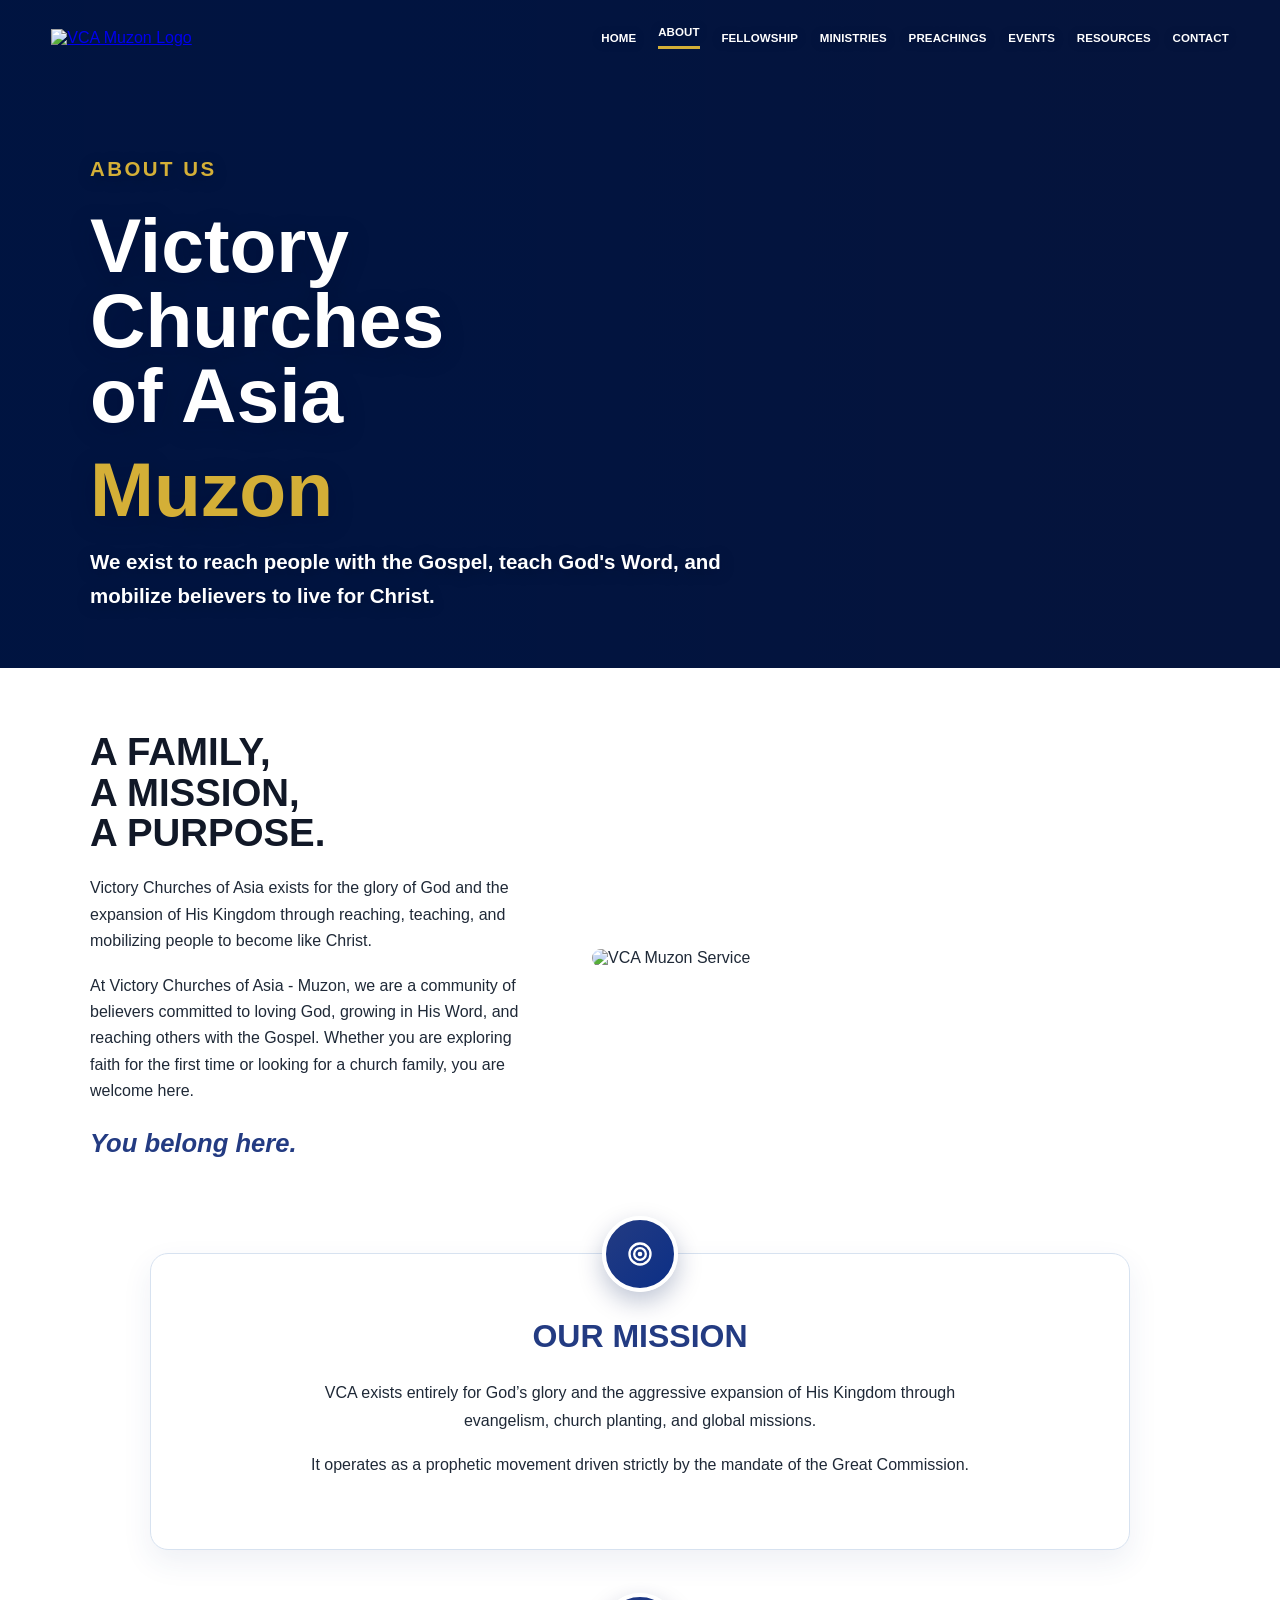
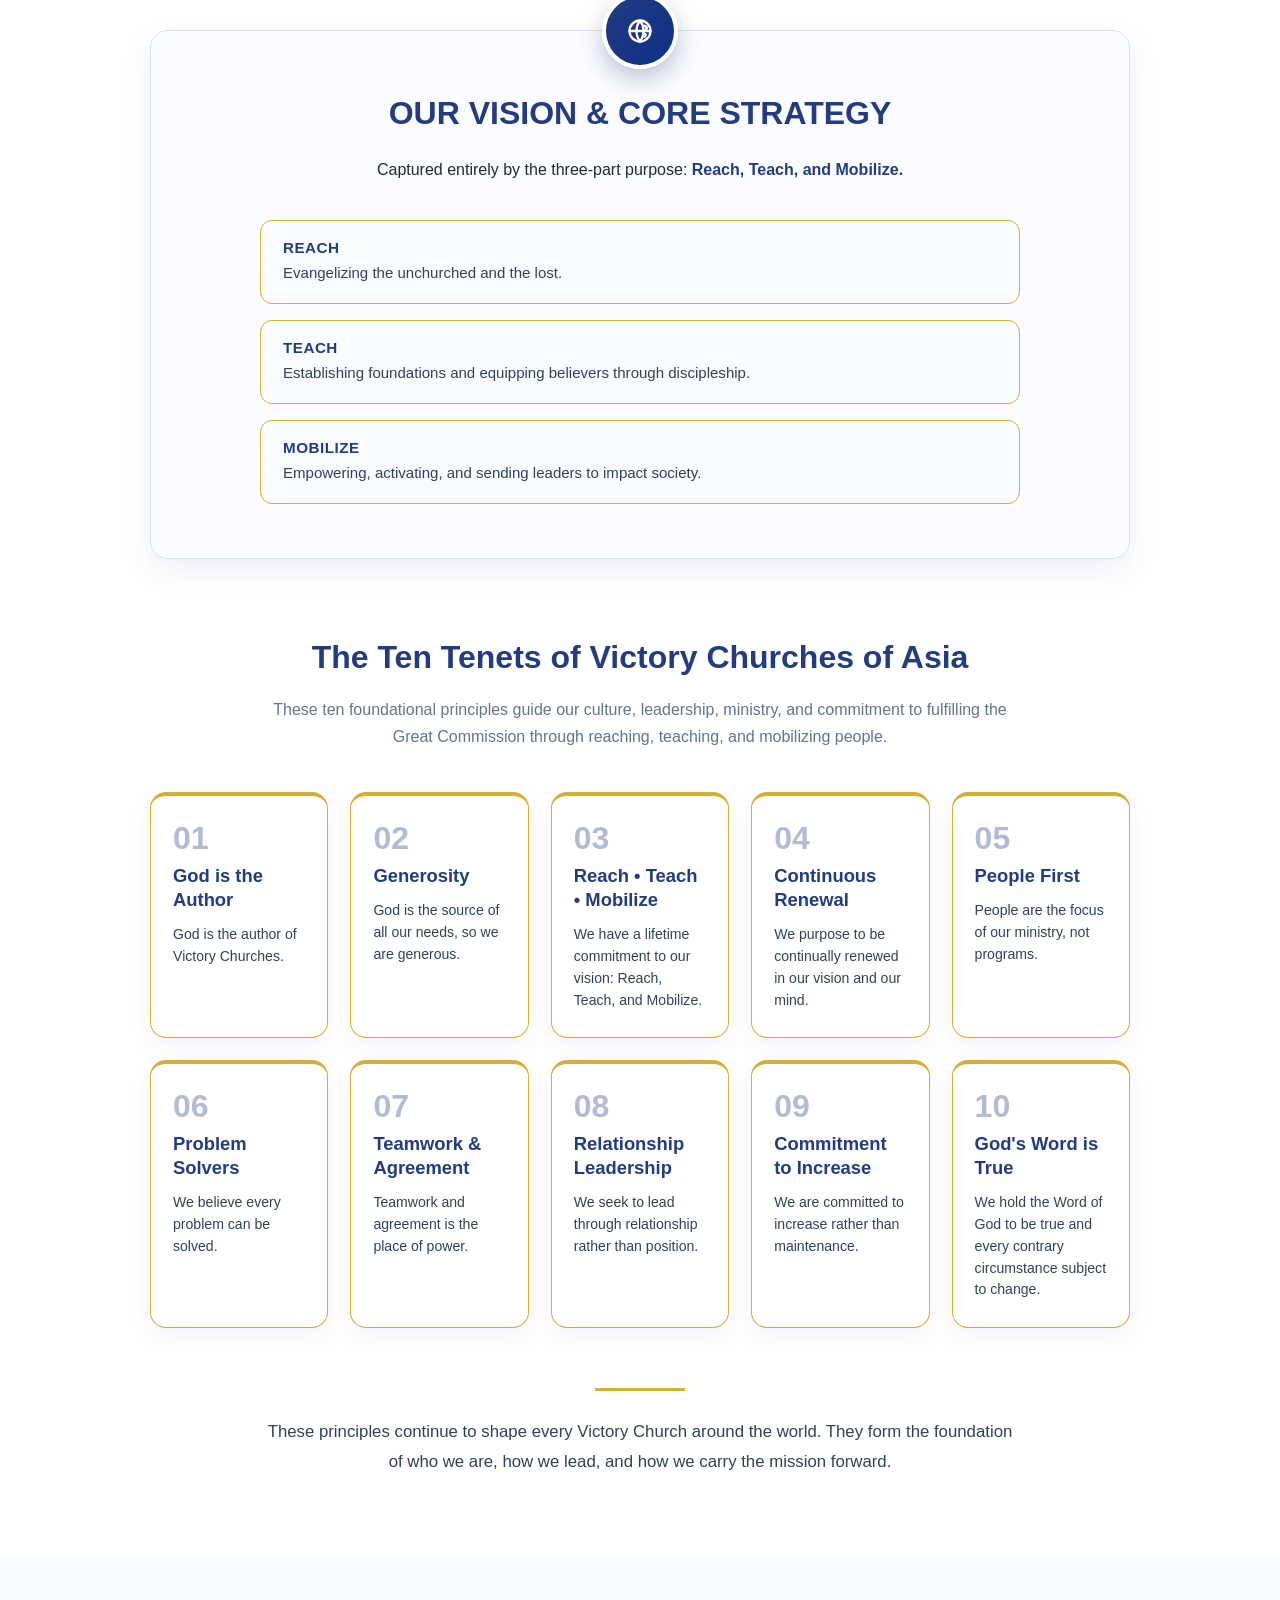
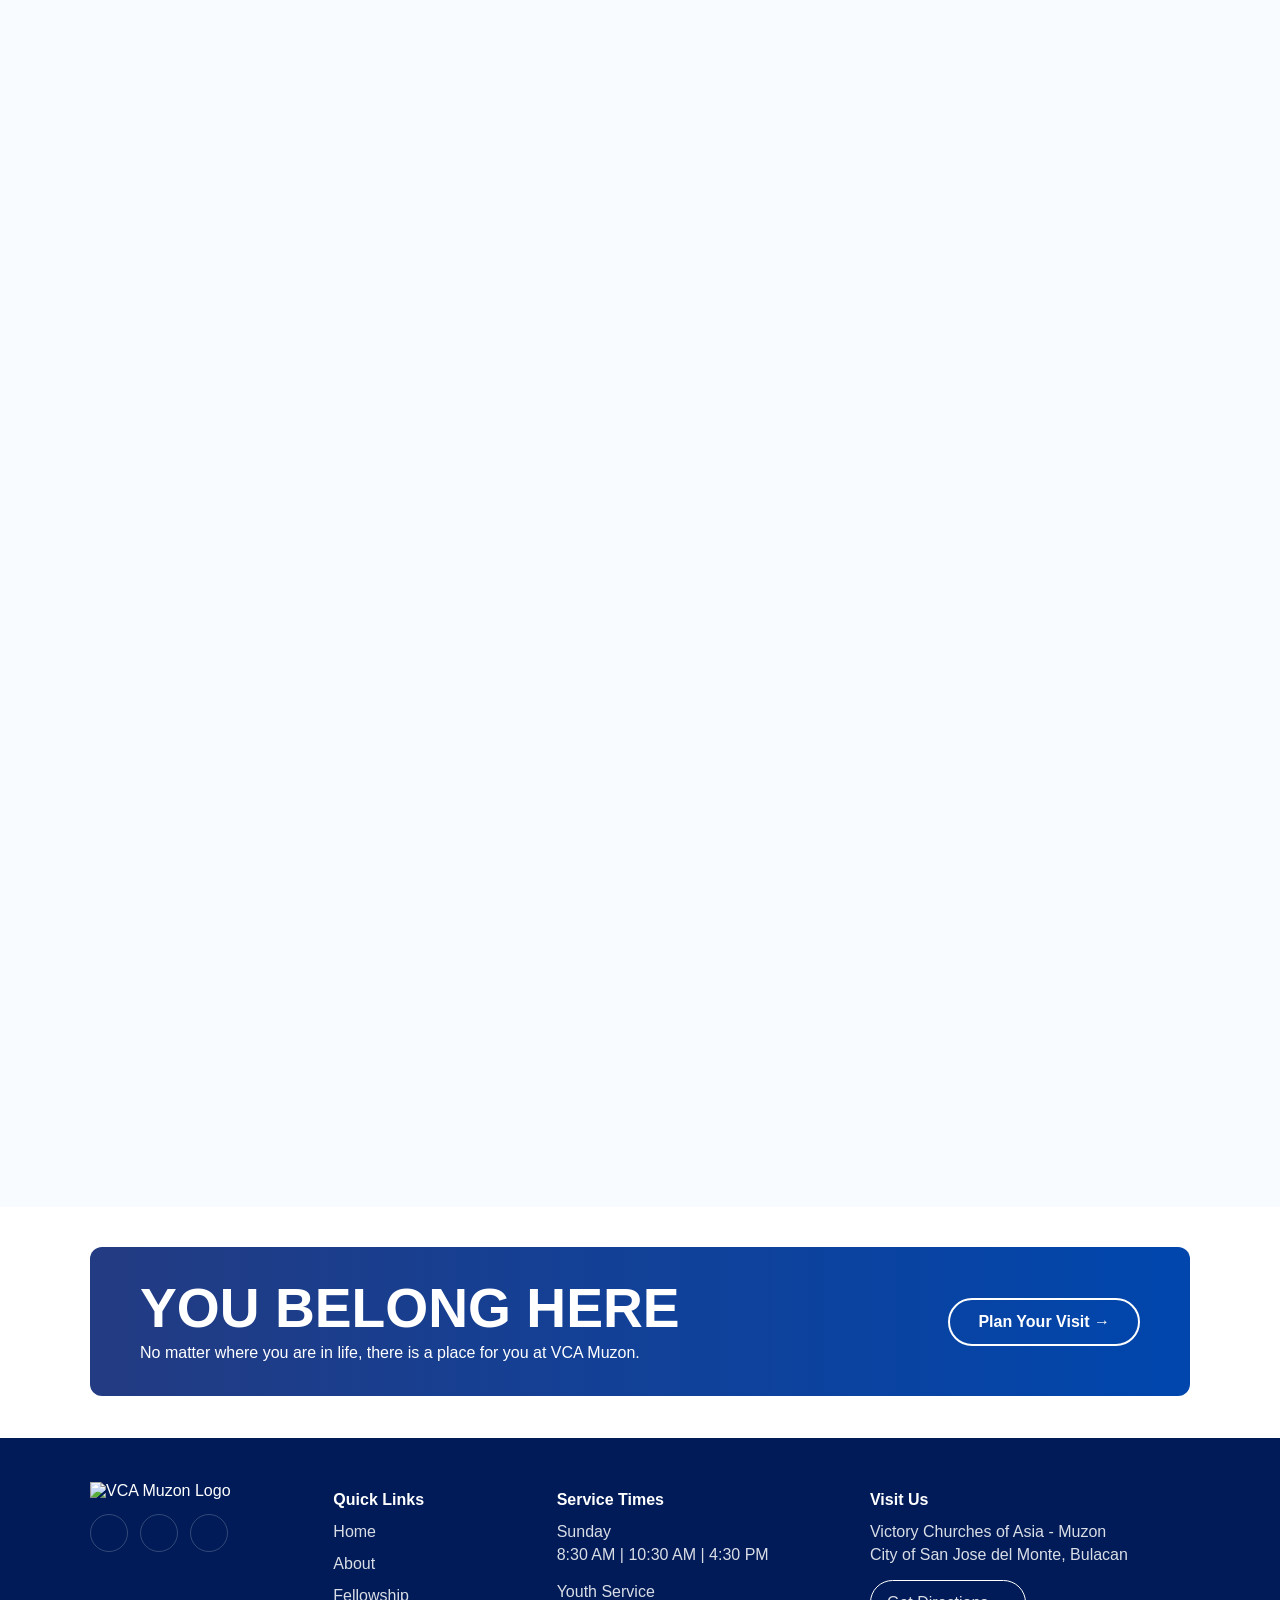
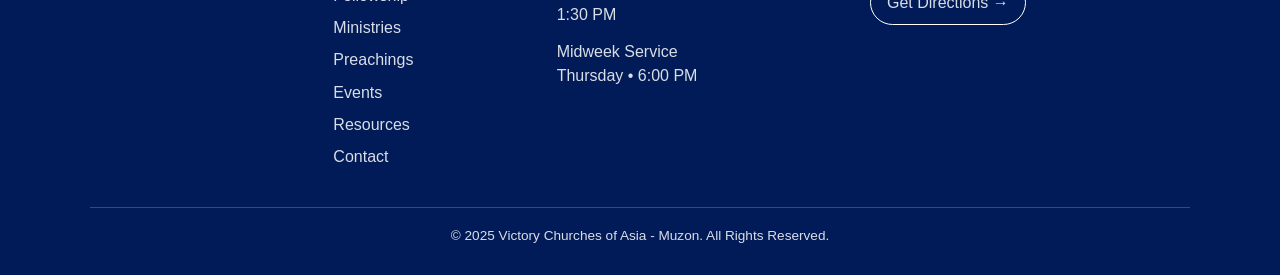
==== about.html @ ae66182e "seo: promote Phase 2 updates to live preview" ====
<!DOCTYPE html>
<html lang="en">
<head>
  <meta charset="UTF-8" />
  <meta
      http-equiv="Content-Security-Policy"
      content="
          default-src 'self';
          script-src 'self';
          style-src 'self';
          img-src 'self';
          font-src 'none';
          media-src 'self';
          frame-src https://www.youtube.com https://www.google.com;
          connect-src 'none';
          object-src 'none';
          base-uri 'none';
          form-action 'none';
      "
  >
  <meta name="viewport" content="width=device-width, initial-scale=1.0" />
  <meta name="description" content="Learn about Victory Churches of Asia Muzon, our mission, vision, beliefs, history, and commitment to reaching, teaching, and mobilizing people for God's glory." />
  <title>About | VCA Muzon</title>
  <link rel="canonical" href="https://vcamuzon.org/about.html">
  <meta property="og:type" content="website" />
  <meta property="og:site_name" content="VCA Muzon" />
  <meta property="og:title" content="About VCA Muzon | Victory Churches of Asia Muzon" />
  <meta property="og:description" content="Learn about Victory Churches of Asia Muzon, our mission, vision, beliefs, history, and commitment to reaching, teaching, and mobilizing people for God's glory." />
  <meta property="og:url" content="https://vcamuzon.org/about.html" />
  <meta property="og:image" content="https://vcamuzon.org/assets/shared/vca-muzon-social-share.webp" />
  <meta property="og:image:width" content="1200" />
  <meta property="og:image:height" content="630" />
  <meta property="og:image:alt" content="VCA Muzon" />
  <meta name="twitter:card" content="summary_large_image" />
  <meta name="twitter:title" content="About VCA Muzon | Victory Churches of Asia Muzon" />
  <meta name="twitter:description" content="Learn about Victory Churches of Asia Muzon, our mission, vision, beliefs, history, and commitment to reaching, teaching, and mobilizing people for God's glory." />
  <meta name="twitter:image" content="https://vcamuzon.org/assets/shared/vca-muzon-social-share.webp" />
  <meta name="twitter:image:alt" content="VCA Muzon" />
  <link rel="stylesheet" href="css/vca_style.css" />
</head>
<body>

    <header class="main-header page-header">
        <div class="header-inner">
            <a href="index.html" class="site-logo">
                <img src="assets/index/VCA_LOGO.png" alt="VCA Muzon Logo">
            </a>

            <nav class="main-nav">
                <a href="index.html">Home</a>
                <a href="about.html" class="active">About</a>
                <a href="fellowship.html">Fellowship</a>
                <a href="ministries.html">Ministries</a>
                <a href="preachings.html">Preachings</a>
                <a href="events.html">Events</a>                
                <a href="resources.html">Resources</a>
                <a href="contact.html">Contact</a>
            </nav>
        </div>
    </header>

    <main>

        <!-- ABOUT HERO -->
        <section class="about-hero">
            <video
                class="about-hero-video"
                autoplay
                muted
                loop
                playsinline
                preload="metadata"
                poster="assets/index/VCA_CHURCH.webp"
                aria-hidden="true">
                <source src="assets/about/church_drone_shot.mp4" type="video/mp4">
            </video>

            <div class="about-hero-overlay" aria-hidden="true"></div>

            <div class="about-hero-content animate-up">
                <p class="about-hero-label">About Us</p>

                <h1>Victory Churches of Asia
                    <span class="about-hero-location">Muzon</span>
                </h1>

                <p>
                    We exist to reach people with the Gospel, teach God's Word,
                    and mobilize believers to live for Christ.
                </p>
            </div>
        </section>

       <!--ABOUT-->
        <section class="about-preview animate-up animate-delay-3">
            <div class="about-text">
               
                <h2>A FAMILY, <br>A MISSION,<br>A PURPOSE.</h2>

                <p>
                    Victory Churches of Asia exists for the glory of God and the expansion of His Kingdom through reaching, teaching, and mobilizing people to
                    become like Christ.
                </p>

                <p>
                    At Victory Churches of Asia - Muzon, we are a community
                    of believers committed to loving God, growing in His Word,
                    and reaching others with the Gospel. Whether you are
                    exploring faith for the first time or looking for a church
                    family, you are welcome here.
                </p>

                <p class="script-text">You belong here.</p>

                                
            </div>

            <div class="about-image">
                <img src="assets/home/home_image_01.webp" alt="VCA Muzon Service" loading="lazy">
            </div>
        </section>
 
         <!-- MISSION & VISION -->
          <section class="mvv-section animate-up animate-delay-3">
            <div class="mvv-card">
                <div class="mvv-icon">
                    <svg
                        aria-hidden="true"
                        width="28"
                        height="28"
                        viewBox="0 0 24 24"
                        fill="none"
                        stroke="currentColor"
                        stroke-width="2"
                        stroke-linecap="round"
                        stroke-linejoin="round">
                        <circle cx="12" cy="12" r="9"></circle>
                        <circle cx="12" cy="12" r="5"></circle>
                        <circle cx="12" cy="12" r="1"></circle>
                    </svg>
                </div>
                <h3>Our Mission</h3>
                <p>
                    VCA exists entirely for God’s glory and the aggressive expansion of His Kingdom through evangelism, church planting, and global missions. 
                </p>
                <p>
                    It operates as a prophetic movement driven strictly by the mandate of the Great Commission.
                </p>
            </div>
          

            <div class="mvv-card">
                <div class="mvv-icon">
                    <svg
                        aria-hidden="true"
                        width="28"
                        height="28"
                        viewBox="0 0 24 24"
                        fill="none"
                        stroke="currentColor"
                        stroke-width="2"
                        stroke-linecap="round"
                        stroke-linejoin="round">
                        <circle cx="12" cy="12" r="9"></circle>
                        <path d="M3 12h18"></path>
                        <path d="M12 3a15 15 0 0 1 0 18"></path>
                        <path d="M12 3a15 15 0 0 0 0 18"></path>
                        <path d="M16 7.5l2 1.5-1 2 2 1"></path>
                        <path d="M15 14l2 1-1 2"></path>
                    </svg>
                </div>
                <h3>Our Vision & Core Strategy</h3>

                <p class="mvv-lead">
                    Captured entirely by the three-part purpose:
                    <strong>Reach, Teach, and Mobilize.</strong>
                </p>

                <div class="strategy-list">
                    <div class="strategy-item">
                        <strong>Reach</strong>
                        <span>Evangelizing the unchurched and the lost.</span>
                    </div>

                    <div class="strategy-item">
                        <strong>Teach</strong>
                        <span>Establishing foundations and equipping believers through discipleship.</span>
                    </div>

                    <div class="strategy-item">
                        <strong>Mobilize</strong>
                        <span>Empowering, activating, and sending leaders to impact society.</span>
                    </div>
                </div>
            </div>

          </section>

        <!-- TEN TENETS -->

        <section class="beliefs-section">

            <h2 class="center-heading">
                The Ten Tenets of Victory Churches of Asia
            </h2>

            <p class="tenets-intro">
                These ten foundational principles guide our culture,
                leadership, ministry, and commitment to fulfilling the
                Great Commission through reaching, teaching, and mobilizing people.
            </p>

            <div class="beliefs-grid">

                <div class="belief-card">
                    <h3>God is the Author</h3>
                    <p>
                        God is the author of Victory Churches.
                    </p>
                </div>

                <div class="belief-card">
                    <h3>Generosity</h3>
                    <p>
                        God is the source of all our needs, so we are generous.
                    </p>
                </div>

                <div class="belief-card">
                    <h3>Reach • Teach • Mobilize</h3>
                    <p>
                        We have a lifetime commitment to our vision:
                        Reach, Teach, and Mobilize.
                    </p>
                </div>

                <div class="belief-card">
                    <h3>Continuous Renewal</h3>
                    <p>
                        We purpose to be continually renewed in our vision and our mind.
                    </p>
                </div>

                <div class="belief-card">
                    <h3>People First</h3>
                    <p>
                        People are the focus of our ministry, not programs.
                    </p>
                </div>

                <div class="belief-card">
                    <h3>Problem Solvers</h3>
                    <p>
                        We believe every problem can be solved.
                    </p>
                </div>

                <div class="belief-card">
                    <h3>Teamwork & Agreement</h3>
                    <p>
                        Teamwork and agreement is the place of power.
                    </p>
                </div>

                <div class="belief-card">
                    <h3>Relationship Leadership</h3>
                    <p>
                        We seek to lead through relationship rather than position.
                    </p>
                </div>

                <div class="belief-card">
                    <h3>Commitment to Increase</h3>
                    <p>
                        We are committed to increase rather than maintenance.
                    </p>
                </div>

                <div class="belief-card">
                    <h3>God's Word is True</h3>
                    <p>
                        We hold the Word of God to be true and every contrary circumstance subject to change.
                    </p>
                </div>

            </div>

            <div class="beliefs-transition">
                These principles continue to shape every Victory Church around the world.
                They form the foundation of who we are, how we lead, and how we carry the mission forward.
            </div>


        </section>

        <!-- STORY -->
         <section class="story-narrative-section">

            <div class="story-intro reveal-on-scroll">
                <h2>Every Church Has a Story</h2>

                <p>
                Every church begins with a calling. Before buildings are raised,
                before congregations gather, God is already writing a story of
                faith, purpose, and transformed lives.
                </p>
            </div>
            <div class="story-chapter reveal-on-scroll">
                <div class="story-image">
                    <img src="assets/about/vci_story.webp" alt="Victory Churches International story">
                </div>

                <div class="story-text">
                    <p class="story-kicker">The Global Core</p>
                    <h3>Victory Churches International</h3>

                    <p>
                        The movement began on Mother's Day, May 13, 1979, in Lethbridge,
                        Alberta, Canada. Drs. George and Hazel Hill opened the first service
                        with just 25 people in attendance, including babies and children.
                    </p>
                    <p>
                        From that raw, grass-roots beginning, it quickly grew into one of
                        the fastest-growing church-planting movements in North America.
                    </p>

                    <p>
                        Today, that movement has expanded into a global family across
                        40 nations, with thousands of churches, Bible colleges, and orphanages.
                    </p>
                </div>
            </div>

            <!-- SCRIPTURE DIVIDER -->
            <div class="story-scripture reveal-on-scroll">
                <p>
                    “Go therefore and make disciples of all nations...”
                </p>
                <span>Matthew 28:19</span>
            </div>

            <!-- REGIONAL STORY -->
            <div class="story-chapter story-chapter-reverse reveal-on-scroll">
                <div class="story-image">
                    <img src="assets/about/vca_ph_story.webp" alt="Victory Churches of Asia Philippines story">                    
                </div>

                <div class="story-text">
                    <p class="story-kicker">The Regional Core</p>
                    <h3>Victory Churches of Asia Philippines</h3>

                    <p>
                        In September 2003, after spending 25 years aggressively pioneering
                        and planting churches across the Philippines, Pastors Rich and Ning Conte
                        officially partnered under the apostolic covering of VCI to establish
                        Victory Churches of Asia.
                    </p>

                    <p>
                        Later that same year, the breakthrough Fairview chapter was launched,
                        setting off a rapid, grass-roots chain reaction.
                    </p>

                    <p>
                        Over the last two decades, this purpose-driven movement has multiplied
                        into more than 30 regional church-planting locations across the Philippines,
                        including key territories in Bulacan and San Jose del Monte.
                    </p>
                </div>
            </div>

            <!-- LOCAL STORY -->
            <div class="story-chapter local-story reveal-on-scroll">
                <div class="story-image">
                    <img src="assets/about/vca-muzon-story.webp" alt="VCA Muzon local story">
                </div>

                <div class="story-text">
                    <p class="story-kicker">The Local Chapter</p>
                    <h3>The Story of VCA Muzon</h3>

                    <p>
                        The story of VCA Muzon is fundamentally a story of quiet faithfulness,
                        steady growth, and learning to serve where there is a need.
                    </p>

                    <p>
                        Our Senior Pastor, Pastor Boaz, spent his formative years of ministry
                        learning the heart and DNA of our movement at VCA Fairview. Before stepping
                        into senior leadership, his path was defined by hands-on service alongside
                        the church family.
                    </p>

                    <p>
                        He served as a full-time worker, was active in campus and youth ministries,
                        contributed as a core member of the worship team, and faithfully supported
                        the church's daily operations.
                    </p>

                    <p>
                        On December 31, 2017, following years of preparation and mentoring at Fairview,
                        Pastor Boaz was officially assigned and installed as the Senior Pastor of
                        VCA Muzon.
                    </p>

                    <p>
                        On December 31, 2026, Pastor Boaz and the VCA Muzon family will celebrate
                        9 years of shared ministry, serving families, mentoring the next generation,
                        and expanding the reach of the Gospel across Bulacan.
                    </p>
                </div>
            </div>

            <!-- STORY ENDING -->
            <div class="story-ending reveal-on-scroll">
                <p class="section-label">Our Story Continues</p>
                <h2>Maybe Your Story Begins Here.</h2>
                <p>
                    God is still writing stories of hope, restoration, and new beginnings. 
                    Whether you are searching for purpose, community, or a deeper relationship with Christ, you are always welcome here. 
                    There is a place for you in this story.
                </p>
            </div>
         </section>


 

        <!-- CTA -->
        <section class="new-here about-cta">
            <div>
                <h2>YOU BELONG HERE</h2>
                <p>No matter where you are in life, there is a place for you at VCA Muzon.</p>
            </div>
                <a href="contact.html" class="outline-btn">Plan Your Visit →</a>
            
        </section>                  
    </main>

    <footer class="site-footer">
        <div class="footer-grid">
            <div>
                <img 
                    src="assets/index/VCA_LOGO.png"
                    alt="VCA Muzon Logo"
                    class="footer-logo"
                >

                <div class="footer-social">
                    <a href="https://www.facebook.com/share/1AFXgwuJR1/?mibextid=wwXIfr"
                        target="_blank"
                        rel="noopener noreferrer"
                        aria-label="Facebook">
                            <img src="assets/contact/fb_logo.png" alt="Facebook" loading="lazy">
                    </a>

                    <a href="https://www.instagram.com/vcamuzonsjdm"
                        target="_blank"
                        rel="noopener noreferrer"
                        aria-label="Instagram">
                            <img src="assets/contact/ig_logo.png" alt="Instagram" loading="lazy">
                    </a>

                    <a href="https://www.youtube.com/@vcamuzonsjdm"
                        target="_blank"
                        rel="noopener noreferrer"
                        aria-label="YouTube">
                            <img src="assets/contact/youtube_logo.png" alt="YouTube" loading="lazy">
                    </a>
                </div>
            </div>

            <div>
                <h4>Quick Links</h4>
                <a href="index.html">Home</a>
                <a href="about.html">About</a>
                <a href="fellowship.html">Fellowship</a>
                <a href="ministries.html">Ministries</a>
                <a href="preachings.html">Preachings</a>
                <a href="events.html">Events</a>                
                <a href="resources.html">Resources</a>
                <a href="contact.html">Contact</a>
            </div>

            <div>
                <h4>Service Times</h4>
                <p>Sunday<br>8:30 AM | 10:30 AM | 4:30 PM</p>
                <p>Youth Service<br>1:30 PM</p>
                <p>Midweek Service<br>Thursday • 6:00 PM</p>
            </div>

            <div>
                <h4>Visit Us</h4>
                <p>Victory Churches of Asia - Muzon<br>City of San Jose del Monte, Bulacan</p>
                <a href="https://maps.google.com/?q=VCA+Muzon" class="footer-btn">Get Directions →</a>
            </div>   
        </div>
            
        <p class="copyright">
        © 2025 Victory Churches of Asia - Muzon. All Rights Reserved.
        </p>        
    </footer>
    <script src="js/vca_js.js"></script>
</body>
</html>
---- css/vca_style.css ----
/* ================================
   VCA WEBSITE GLOBAL STYLES
================================ */

:root {
  --vca-blue: #233b82;
  --vca-navy: #001b57;
  --vca-navy-dark: #06143b;
  --vca-light-blue: #98c2ec;
  --white: #ffffff;
  --black: #000000;
  --text-dark: #1f2937;
  --text-body: #334155;
  --text-muted: #64748b;
  --surface-soft: #f8fbff;
  --gold: #d4af37;
}

* {
  margin: 0;
  padding: 0;
  box-sizing: border-box;
}

[hidden] {
  display: none !important;
}

html {
  scroll-behavior: smooth;
}

body {
  font-family: "Inter", "Segoe UI", Roboto, Arial, sans-serif;
  background: var(--white);
  color: var(--text-dark);
}


/* ================================
   HOME PAGE REDESIGN
================================ */

.main-header {
  position: absolute;
  top: 0;
  width: 100%;
  z-index: 10;
  padding: 26px 0;
}

.header-inner {
  width: min(1180px, 90%);
  margin: 0 auto;
  display: flex;
  align-items: center;
  justify-content: space-between;
}

.site-logo img {
  width: 250px;
}

.main-nav {
  display: flex;
  align-items: center;
  gap: clamp(18px, 2.2vw, 28px);
}

.main-nav a {
  color: var(--white);
  text-decoration: none;
  text-transform: uppercase;
  font-size: 0.82rem;
  font-weight: 800;
  letter-spacing: 0.01em;
  text-shadow: 0 1px 10px rgba(0, 20, 65, 0.35);
}

.main-nav .active {
  border-bottom: 3px solid var(--gold);
  padding-bottom: 8px;
}

.nav-btn {
  color: var(--white);
  text-decoration: none;
  text-transform: uppercase;
  font-size: 0.8rem;
  font-weight: 800;
  border: 2px solid var(--white);
  border-radius: 999px;
  padding: 12px 22px;
  white-space: nowrap;
}

/* HERO */

.home-header{
    padding-top:32px;
}

.home-header .header-inner{
    width:min(1180px,90%);
    justify-content:flex-end;
}

.home-hero {
  position: relative;
}

/* BUTTONS */

.primary-btn {
  display: inline-flex;
  align-items: center;
  gap: 14px;
  background: var(--vca-blue);
  color: var(--white);
  text-decoration: none;
  font-weight: 900;
  padding: 14px 26px;
  border-radius: 999px;
  text-transform: uppercase;
  font-size: .85rem;
}

.small-btn {
  padding: 12px 22px;
}

.outline-btn {
    flex-shrink: 0;

    color: var(--white);
    border: 2px solid var(--white);
    border-radius: 999px;
    padding: 13px 28px;
    text-decoration: none;
    font-weight: 900;

    display: inline-flex;
    align-items: center;
    justify-content: center;
}

/* =========================================================
   HOMEPAGE HERO — CONTINUOUS VIDEO BACKGROUND
   Replace the existing homepage hero image/video/content/
   scroll-indicator CSS and its conflicting responsive rules.
========================================================= */

/* HERO VIEWPORT */

.home-hero.landing-style-hero {
  position: relative;
  isolation: isolate;
  display: block;

  width: 100%;
  height: 100vh;
  height: 100svh;
  height: 100dvh;

  min-height: 100vh;
  min-height: 100svh;
  min-height: 100dvh;

  max-height: 100vh;
  max-height: 100svh;
  max-height: 100dvh;

  padding: 0;
  overflow: hidden;
  background: #001b57;
}


/* =========================================================
   FALLBACK / POSTER IMAGE
   Remains underneath the video presentation at all times.
========================================================= */

.home-hero.landing-style-hero .landing-hero-image {
  position: absolute;
  inset: 0;
  z-index: -4;

  display: block;
  width: 100%;
  height: 100%;

  object-fit: cover;
  object-position: center 60%;

  opacity: 1;
  background: #001b57;

  pointer-events: none;
}


/* =========================================================
   HERO VIDEO LAYERS
   All clips occupy the same area and crossfade by opacity.
========================================================= */

.home-hero.landing-style-hero .hero-video-container {
  position: absolute;
  inset: 0;
  z-index: -3;

  display: block;
  width: 100%;
  height: 100%;

  overflow: hidden;
  opacity: 1;
  background: transparent;

  pointer-events: none;
}

.home-hero.landing-style-hero .hero-video {
  position: absolute;
  inset: -1px;

  z-index: 1;

  display: block;
  width: calc(100% + 2px);
  height: calc(100% + 2px);

  border: 0;
  object-fit: cover;
  object-position: center center;

  opacity: 0;
  background: transparent;

  filter:
    brightness(0.74)
    saturate(0.82)
    hue-rotate(6deg);

  transform: translateZ(0);
  backface-visibility: hidden;
  will-change: opacity;

  transition: opacity 1.1s ease-in-out;
}

.home-hero.landing-style-hero .hero-video.active-video {
  z-index: 2;
  opacity: 1;
}


/* =========================================================
   VIDEO TINT
   Sits above the videos but beneath the main hero overlay.
========================================================= */

.home-hero.landing-style-hero .hero-video-container::after {
  content: "";
  position: absolute;
  inset: 0;
  z-index: 3;

  background: rgba(0, 27, 87, 0.22);
  pointer-events: none;
}


/* =========================================================
   MAIN READABILITY OVERLAY
========================================================= */

.home-hero.landing-style-hero .landing-overlay {
  position: absolute;
  inset: 0;
  z-index: -1;

  background:
    linear-gradient(
      to right,
      rgba(0, 20, 65, 0.94) 0%,
      rgba(0, 20, 65, 0.84) 30%,
      rgba(0, 20, 65, 0.58) 60%,
      rgba(0, 20, 65, 0.38) 100%
    );

  pointer-events: none;
}


/* =========================================================
   HERO CONTENT
   Height is constrained to the hero viewport.
========================================================= */

.home-hero.landing-style-hero .landing-content {
  position: relative;
  z-index: 2;

  display: flex;
  flex-direction: column;
  align-items: flex-start;
  justify-content: flex-start;
  gap: clamp(36px, 5vh, 54px);

  box-sizing: border-box;

  width: min(620px, 76vw);
  height: 100%;
  min-height: 0;
  max-height: 100%;

  margin-left: 12%;

  padding-top: clamp(108px, 14vh, 150px);
  padding-bottom: clamp(118px, 16vh, 150px);
}

.home-hero.landing-style-hero .landing-logo {
  display: block;

  width: clamp(330px, 31vw, 520px);
  height: auto;

  margin-bottom: 0;
}

.home-hero.landing-style-hero .landing-title {
  width: clamp(560px, 38vw, 660px);
  margin-bottom: 0;
}

.home-hero.landing-style-hero .landing-title-image {
  display: block;

  width: 100%;
  height: auto;

  margin-top: 0;

  transform: none;
}

@media (min-width: 1181px) {
  .home-hero.landing-style-hero .landing-title {
    margin-top: clamp(130px, 16vh, 150px);
  }

  .home-hero.landing-style-hero .landing-title-image {
    transform: translateY(50px);
  }
}

.home-hero.landing-style-hero .landing-content .primary-btn {
  position: relative;

  display: inline-flex;
  align-items: center;
  justify-content: center;
  gap: 14px;

  width: fit-content;
  min-width: 218px;
  min-height: 58px;

  margin-top: 0;
  padding: 16px 22px 16px 28px;

  border: 1px solid rgba(255, 255, 255, 0.68);
  border-radius: 10px;

  background:
    linear-gradient(
      135deg,
      #3159c8 0%,
      var(--vca-blue) 58%,
      #16317f 100%
    );

  color: var(--white);

  font-size: 0.9rem;
  font-weight: 900;
  letter-spacing: 0.075em;
  text-decoration: none;
  text-transform: uppercase;

  box-shadow:
    0 14px 30px rgba(0, 10, 45, 0.34),
    inset 0 1px 0 rgba(255, 255, 255, 0.2);

  overflow: hidden;

  animation: heroButtonPulse 4s ease-in-out infinite;

  transition:
    transform 0.3s ease,
    background 0.3s ease,
    border-color 0.3s ease,
    box-shadow 0.3s ease;
}

.home-hero.landing-style-hero .landing-content .primary-btn:hover,
.home-hero.landing-style-hero .landing-content .primary-btn:focus-visible {
  transform: translateY(-3px);

  border-color: rgba(212, 175, 55, 0.95);

  background:
    linear-gradient(
      135deg,
      #3f68d8 0%,
      #294eaf 58%,
      #1b398d 100%
    );

  box-shadow:
    0 18px 38px rgba(0, 10, 45, 0.42),
    0 0 0 4px rgba(212, 175, 55, 0.12),
    inset 0 1px 0 rgba(255, 255, 255, 0.24);
}

.home-hero.landing-style-hero .landing-content .primary-btn:active {
  transform: translateY(-1px) scale(0.99);
}

.home-hero.landing-style-hero .landing-content .primary-btn span {
  position: relative;
  z-index: 1;

  display: grid;
  place-items: center;

  width: 28px;
  height: 28px;

  border: 1px solid rgba(255, 255, 255, 0.4);
  border-radius: 50%;

  background: rgba(255, 255, 255, 0.12);

  font-size: 1rem;
  line-height: 1;

  transition:
    color 0.3s ease,
    background 0.3s ease,
    transform 0.3s ease;
}

.home-hero.landing-style-hero .landing-content .primary-btn:hover span,
.home-hero.landing-style-hero .landing-content .primary-btn:focus-visible span {
  color: #10245f;
  background: var(--gold);
  transform: translateX(3px);
}

.home-hero.landing-style-hero .landing-content .primary-btn::after {
  content: "";
  position: absolute;
  top: 0;
  left: -120%;

  width: 80%;
  height: 100%;

  pointer-events: none;

  background:
    linear-gradient(
      120deg,
      transparent,
      rgba(255, 255, 255, 0.35),
      transparent
    );

  animation: buttonShine 3.5s ease-in-out infinite;
}


/* =========================================================
   SCROLL TO EXPLORE
========================================================= */

.home-hero.landing-style-hero .hero-scroll-indicator {
  position: absolute;
  left: 50%;
  bottom: clamp(18px, 2.5vh, 30px);
  z-index: 5;

  display: flex;
  flex-direction: column;
  align-items: center;
  justify-content: center;
  gap: 7px;

  margin: 0;
  padding: 0;

  color: rgba(255, 255, 255, 0.9);

  text-align: center;
  text-decoration: none;
  text-transform: uppercase;

  transform: translateX(-50%);

  transition:
    color 0.3s ease,
    opacity 0.3s ease,
    visibility 0s linear;
}

.home-hero.landing-style-hero .hero-scroll-indicator.is-hidden {
  opacity: 0;
  visibility: hidden;
  pointer-events: none;

  transition-delay: 0s, 0s, 0.3s;
}

.home-hero.landing-style-hero .hero-scroll-indicator:hover,
.home-hero.landing-style-hero .hero-scroll-indicator:focus-visible {
  color: #ffffff;
}

.home-hero.landing-style-hero
  .hero-scroll-indicator:focus-visible {
  outline: 2px solid #ffffff;
  outline-offset: 7px;
  border-radius: 4px;
}

.home-hero.landing-style-hero .hero-scroll-arrow {
  position: relative;

  display: block;

  width: 18px;
  height: 12px;

  margin: 0 0 4px;
  padding: 0;

  font-size: 0;
  line-height: 0;

  animation: hero-scroll-bounce 2.4s ease-in-out infinite;
}

.home-hero.landing-style-hero .hero-scroll-arrow::before {
  content: "";
  position: absolute;
  top: 0;
  left: 50%;

  width: 10px;
  height: 10px;

  border-right: 2px solid currentColor;
  border-bottom: 2px solid currentColor;

  transform: translateX(-50%) rotate(45deg);
}

.home-hero.landing-style-hero .hero-scroll-text {
  display: block;

  margin: 0;
  padding: 0;

  font-size: 1rem;
  font-weight: 800;
  line-height: 1;
  letter-spacing: 0.09rem;

  white-space: nowrap;
}


/* =========================================================
   HERO ANIMATIONS
========================================================= */

@keyframes heroButtonPulse {
  0%,
  100% {
    box-shadow: 0 14px 26px rgba(0, 0, 0, 0.26);
  }

  50% {
    box-shadow:
      0 14px 26px rgba(0, 0, 0, 0.26),
      0 0 0 8px rgba(255, 255, 255, 0.08);
  }
}

@keyframes buttonShine {
  0% {
    left: -120%;
  }

  45%,
  100% {
    left: 130%;
  }
}

@keyframes hero-scroll-bounce {
  0%,
  20%,
  50%,
  80%,
  100% {
    transform: translateY(0);
  }

  40% {
    transform: translateY(4px);
  }

  60% {
    transform: translateY(2px);
  }
}


/* =========================================================
   SHORTER DESKTOP SCREENS
========================================================= */

@media (min-width: 1025px) and (max-height: 820px) {
  .home-hero.landing-style-hero .landing-content {
    width: min(560px, 72vw);
    gap: 0;

    padding-top: clamp(86px, 11vh, 108px);
    padding-bottom: 92px;
  }

  .home-hero.landing-style-hero .landing-logo {
    width: clamp(270px, 25vw, 400px);
    margin-bottom: 0;
  }

  .home-hero.landing-style-hero .landing-title {
    width: clamp(560px, 38vw, 660px);
    margin-top: clamp(78px, 11vh, 92px);
  }

  .home-hero.landing-style-hero .landing-title-image {
    margin-top: 0;
  }

  .home-hero.landing-style-hero
    .landing-content
    .primary-btn {
    min-height: 50px;

    margin-top: clamp(30px, 4vh, 38px);
    padding: 13px 27px;

    font-size: 0.82rem;
  }

  .home-hero.landing-style-hero
    .hero-scroll-indicator {
    bottom: 13px;
    gap: 6px;
  }

  .home-hero.landing-style-hero .hero-scroll-arrow {
    width: 16px;
    height: 10px;
    margin-bottom: 3px;
  }

  .home-hero.landing-style-hero
    .hero-scroll-arrow::before {
    width: 9px;
    height: 9px;
  }

  .home-hero.landing-style-hero .hero-scroll-text {
    font-size: 0.9rem;
  }
}


/* =========================================================
   LAPTOPS
========================================================= */

@media (min-width: 769px) and (max-width: 1180px) {
  .home-hero.landing-style-hero .landing-hero-image,
  .home-hero.landing-style-hero .hero-video {
    object-position: center center;
  }

  .home-hero.landing-style-hero .landing-content {
    width: min(540px, 72vw);
    gap: clamp(32px, 4vh, 46px);

    margin-left: 7%;

    padding-top: clamp(100px, 13vh, 130px);
    padding-bottom: clamp(104px, 14vh, 132px);
  }

  .home-hero.landing-style-hero .landing-logo {
    width: min(45vw, 430px);
    margin-bottom: 0;
  }

  .home-hero.landing-style-hero .landing-title {
    width: min(43vw, 410px);
  }

  .home-hero.landing-style-hero .landing-title-image {
    margin-top: 0;
  }

  .home-hero.landing-style-hero
    .landing-content
    .primary-btn {
    margin-top: 0;
  }
}


/* =========================================================
   TABLETS
========================================================= */

@media (min-width: 769px) and (max-width: 1024px) {
  .home-hero.landing-style-hero .landing-overlay {
    background:
      linear-gradient(
        to bottom,
        rgba(0, 20, 65, 0.76) 0%,
        rgba(0, 20, 65, 0.7) 48%,
        rgba(0, 20, 65, 0.91) 100%
      );
  }

  .home-hero.landing-style-hero .landing-content {
    width: 100%;
    max-width: none;
    gap: clamp(28px, 3.5svh, 40px);

    margin-left: 0;

    padding:
      clamp(92px, 10svh, 124px)
      40px
      clamp(108px, 13svh, 140px);

    align-items: center;
    justify-content: center;
    text-align: center;
  }

  .home-hero.landing-style-hero .landing-logo {
    width: min(58vw, 440px);
    margin-bottom: 0;
  }

  .home-hero.landing-style-hero .landing-title {
    width: min(54vw, 410px);
  }

  .home-hero.landing-style-hero .landing-title-image {
    margin-top: 0;
  }

  .home-hero.landing-style-hero
    .landing-content
    .primary-btn {
    min-width: 220px;
    min-height: 56px;

    margin-top: 0;
    padding: 16px 30px;
  }

  .home-hero.landing-style-hero
    .hero-scroll-indicator {
    bottom: max(18px, env(safe-area-inset-bottom));
  }
}


/* =========================================================
   MOBILE
========================================================= */

@media (max-width: 768px) {
  .home-hero.landing-style-hero {
    height: 100vh;
    height: 100svh;
    height: 100dvh;

    min-height: 100vh;
    min-height: 100svh;
    min-height: 100dvh;

    max-height: 100vh;
    max-height: 100svh;
    max-height: 100dvh;
  }

  .home-hero.landing-style-hero .landing-hero-image,
  .home-hero.landing-style-hero .hero-video {
    object-position: center center;
  }

  .home-hero.landing-style-hero .landing-overlay {
    background:
      linear-gradient(
        to bottom,
        rgba(0, 20, 65, 0.82) 0%,
        rgba(0, 20, 65, 0.76) 45%,
        rgba(0, 20, 65, 0.94) 100%
      );
  }

  .home-hero.landing-style-hero .landing-content {
    width: 100%;
    max-width: none;
    gap: clamp(24px, 3.5svh, 34px);

    margin-left: 0;

    padding:
      clamp(104px, 13svh, 126px)
      22px
      clamp(112px, 15svh, 142px);

    align-items: center;
    justify-content: center;
    text-align: center;
  }

  .home-hero.landing-style-hero .landing-logo {
    width: min(78vw, 330px);
    margin-bottom: 0;
  }

  .home-hero.landing-style-hero .landing-title {
    width: min(76vw, 315px);
  }

  .home-hero.landing-style-hero .landing-title-image {
    margin-top: 0;
  }

  .home-hero.landing-style-hero
    .landing-content
    .primary-btn {
    width: auto;
    min-width: min(100%, 235px);
    min-height: 54px;

    margin-top: 0;
    padding: 15px 26px;

    font-size: 0.8rem;
  }

  .home-hero.landing-style-hero
    .hero-scroll-indicator {
    bottom: max(14px, env(safe-area-inset-bottom));
    gap: 5px;
  }

  .home-hero.landing-style-hero .hero-scroll-arrow {
    width: 16px;
    height: 10px;
    margin-bottom: 3px;
  }

  .home-hero.landing-style-hero
    .hero-scroll-arrow::before {
    width: 9px;
    height: 9px;
  }

  .home-hero.landing-style-hero .hero-scroll-text {
    font-size: 0.82rem;
    letter-spacing: 0.075rem;
  }
}


/* =========================================================
   SMALL MOBILE
========================================================= */

@media (max-width: 480px) {
  .home-hero.landing-style-hero .landing-content {
    padding:
      clamp(102px, 13svh, 120px)
      18px
      clamp(106px, 15svh, 132px);
  }

  .home-hero.landing-style-hero .landing-logo {
    width: min(76vw, 292px);
  }

  .home-hero.landing-style-hero .landing-title {
    width: min(74vw, 286px);
  }

  .home-hero.landing-style-hero
    .landing-content
    .primary-btn {
    min-width: min(100%, 220px);
    min-height: 52px;

    padding: 14px 22px;

    font-size: 0.77rem;
  }
}


/* =========================================================
   REDUCED MOTION
   Suppress hero video presentation and retain fallback image.
========================================================= */

@media (prefers-reduced-motion: reduce) {
  .about-hero-video {
    display: none;
  }

  .home-hero.landing-style-hero .landing-hero-image {
    opacity: 1;
  }

  .home-hero.landing-style-hero .hero-video-container {
    display: none;
    opacity: 0;
  }

  .home-hero.landing-style-hero .hero-video {
    display: none;
    opacity: 0;
    transition: none;
  }

  .home-hero.landing-style-hero
    .landing-content
    .primary-btn,
  .home-hero.landing-style-hero
    .landing-content
    .primary-btn::after,
  .home-hero.landing-style-hero
    .hero-scroll-arrow {
    animation: none;
  }

  .home-hero.landing-style-hero
    .landing-content
    .primary-btn,
  .home-hero.landing-style-hero
    .landing-content
    .primary-btn span,
  .home-hero.landing-style-hero
    .hero-scroll-indicator {
    transition: none;
  }
}

/* =====================================
   ANNOUNCEMENT HEADING - IMPROVED
===================================== */

.announcement-heading {
    position:relative;
    background:linear-gradient(
        135deg,
        #ffffff,
        #f7f9fc
    );
    border-radius:22px;
    padding:40px 46px 38px;
    box-shadow:
        0 20px 40px rgba(15,23,42,.05);
    overflow:hidden;
}

.announcement-heading > * {
  position: relative;
  z-index: 2;
}

.announcement-heading::after{
    content:"";
    position:absolute;
    width:220px;
    height:220px;
    background:rgba(212,175,55,.12);
    border-radius:50%;
    top:-120px;
    right:-100px;
    filter:blur(25px);
}

.announcement-heading::before {
  content: "";
  position: absolute;
  left: 0;
  top: 10px;
  width: 4px;
  height: 96px;
  background: var(--gold);
  border-radius: 999px;
}

.announcement-eyebrow {
  display: block;
  color: var(--gold);
  font-size: 0.78rem;
  font-weight: 900;
  letter-spacing: 2px;
  text-transform: uppercase;
  margin-bottom: 10px;
}

.announcement-heading h2 {
  color: #0f172a;
  font-size: clamp(2.4rem, 5vw, 4rem);
  font-weight: 900;
  line-height: 1.05;
  margin-bottom: 14px;
  text-transform: none;
  text-shadow: 0 2px 10px rgba(0,0,0,.05);
}

.announcement-heading h2::after{
    content:"";
    display:block;
    width:70px;
    height:4px;
    background:var(--gold);
    margin-top:18px;
    border-radius:999px;
}

.announcement-heading p {
  max-width: 620px;
  color: #64748b;
  font-size: 1.02rem;
  line-height: 1.75;
}

.announcement-carousel{
    margin-top:-28px;
    position:relative;
    z-index:3;
}
/* subtle heading animation */

.announcement-heading.reveal-on-scroll {
  opacity: 0;
  transform: translateY(24px);
  transition: opacity 0.75s ease, transform 0.75s ease;
}

.announcement-heading.reveal-on-scroll.revealed {
  opacity: 1;
  transform: translateY(0);
}

/* =====================================
   ANNOUNCEMENT CAROUSEL - IMPROVED
===================================== */

.announcement-section {
  position: relative;
  width: min(1100px, 88%);
  margin: 92px auto 84px;
}

.announcement-section .section-title {
  max-width: 760px;
  margin: 0 0 24px;
  padding-left: 18px;
  border-left: 5px solid var(--gold);
}

.announcement-section .section-title h2 {
  color: #172033;
  font-size: clamp(1.85rem, 3.2vw, 3rem);
  font-weight: 900;
  line-height: 1.02;
  margin-bottom: 8px;
  text-transform: uppercase;
}

.announcement-section .section-title p {
  max-width: 620px;
  color: #475569;
  font-size: 1.02rem;
  line-height: 1.55;
}

.announcement-carousel {
  position: relative;
  overflow: hidden;
  border-radius: 26px;
  min-height: 520px;
  box-shadow:
    0 32px 70px rgba(0, 27, 87, 0.22),
    0 16px 28px rgba(15, 23, 42, 0.12);
  background: #001b57;
}

.announcement-carousel.reveal-on-scroll {
  opacity: 0;
  transform: translateY(35px);
  transition:
    opacity .8s ease,
    transform .8s ease,
    box-shadow .35s ease;
}

.announcement-carousel.reveal-on-scroll.revealed {
  opacity: 1;
  transform: translateY(0);
}

.announcement-slide {
  position: absolute;
  inset: 0;
  display: flex;
  align-items: center;
  min-height: 520px;
  opacity: 0;
  visibility: hidden;
  pointer-events: none;
  transform: scale(1.03);
  transition:
    opacity 0.8s ease,
    transform 1s ease,
    visibility 0.8s ease;
}

.announcement-slide.active {
  opacity: 1;
  visibility: visible;
  pointer-events: auto;
  transform: scale(1);
}

.announcement-image {
  position: absolute;
  inset: 0;
  width: 100%;
  height: 100%;
  object-fit: cover;
  animation: carouselZoom 8s linear forwards;
  animation-play-state: paused;
}

.announcement-slide.active .announcement-image {
  animation-play-state: running;
}

@keyframes carouselZoom {
  from {
    transform: scale(1);
  }

  to {
    transform: scale(1.08);
  }
}

.announcement-slide::after {
  content: "";
  position: absolute;
  inset: 0;
  background:
    linear-gradient(
      90deg,
      rgba(0, 18, 56, 0.82) 0%,
      rgba(0, 18, 56, 0.55) 45%,
      rgba(0, 18, 56, 0.16) 100%
    );
}

.announcement-content {
  position: relative;
  z-index: 2;
  display: flex;
  flex-direction: column;
  gap: 16px;
  width: min(100%, 760px);
  max-width: 760px;
  max-height: 100%;
  margin: 0;
  padding: clamp(44px, 6vw, 70px);
  overflow-y: auto;
  scrollbar-width: thin;
  scrollbar-color: rgba(255, 255, 255, 0.45) transparent;
  color: white;
  opacity: 0;
  transform: translateY(26px);
  transition:
    opacity 0.6s ease 0.25s,
    transform 0.6s ease 0.25s;
}

.announcement-slide.active .announcement-content {
  opacity: 1;
  transform: translateY(0);
}

.announcement-content:has(> .announcement-btn:only-child) {
  position: absolute;
  right: 78px;
  bottom: 70px;
  left: auto;
  width: auto;
  max-width: none;
  max-height: none;
  margin: 0;
  padding: 0;
  overflow: visible;
}

.announcement-content h3 {
  font-size: clamp(2.4rem, 5vw, 4rem);
  font-weight: 900;
  line-height: 1;
  margin: 0;
  overflow-wrap: anywhere;
}

.announcement-content p {
  font-size: 1.12rem;
  line-height: 1.65;
  margin: 0;
  color: rgba(255,255,255,.92);
}

.announcement-btn {
  display: inline-flex;
  align-items: center;
  justify-content: center;
  width: fit-content;
  min-height: 48px;
  margin-top: 2px;
  padding: 14px 24px;
  border: 1px solid rgba(255, 255, 255, 0.78);
  border-radius: 999px;
  background:
    linear-gradient(135deg, rgba(255, 255, 255, 0.96), rgba(232, 238, 255, 0.9));
  color: #001b57;
  box-shadow:
    0 18px 38px rgba(0, 18, 56, 0.34),
    inset 0 1px 0 rgba(255, 255, 255, 0.9);
  font-size: 0.84rem;
  font-weight: 900;
  letter-spacing: 0.08em;
  line-height: 1;
  text-decoration: none;
  text-transform: uppercase;
  transition:
    transform 0.28s ease,
    box-shadow 0.28s ease,
    background 0.28s ease,
    color 0.28s ease;
}

.announcement-btn:hover,
.announcement-btn:focus-visible {
  background: var(--gold);
  color: #001b57;
  box-shadow:
    0 20px 42px rgba(0, 18, 56, 0.4),
    0 0 0 4px rgba(255, 255, 255, 0.24);
  transform: translateY(-2px);
}

.announcement-btn:focus-visible {
  outline: 3px solid rgba(255, 255, 255, 0.85);
  outline-offset: 4px;
}

.carousel-btn {
  position: absolute;
  top: 50%;
  transform: translateY(-50%);
  width: 52px;
  height: 52px;
  border-radius: 50%;
  border: 1px solid rgba(255,255,255,.25);
  background: rgba(255,255,255,.14);
  color: white;
  backdrop-filter: blur(10px);
  font-size: 1.4rem;
  cursor: pointer;
  z-index: 6;
  opacity: .25;
  transition:
    opacity .28s ease,
    background .3s ease,
    color .3s ease,
    transform .3s ease;
}

.announcement-carousel:hover .carousel-btn,
.announcement-carousel:focus-within .carousel-btn {
  opacity: 1;
}

.carousel-btn:hover {
  background: var(--gold);
  color: #001b57;
  transform: translateY(-50%) scale(1.08);
}

.prev-btn {
  left: 22px;
}

.next-btn {
  right: 22px;
}

.carousel-footer {
  display: flex;
  align-items: center;
  gap: 18px;
  margin-top: 18px;
}

.carousel-dots {
  display: flex;
  align-items: center;
  gap: 8px;
}

.dot {
  width: 14px;
  height: 6px;
  border-radius: 999px;
  border: none;
  background: #cbd5e1;
  cursor: pointer;
  transition:
    opacity .28s ease,
    background .35s ease,
    width .35s ease,
    transform .35s ease;
}

.dot.active {
  width: 42px;
  background: var(--gold);
  transform: scale(1.1);
}

.carousel-progress {
  flex: 1;
  height: 4px;
  min-width: 80px;
  background: #e2e8f0;
  border-radius: 999px;
  overflow: hidden;
}

.progress-bar {
  display: block;
  width: 0;
  height: 100%;
  background: var(--gold);
  border-radius: inherit;
  transition: width .45s ease;
}

.announcement-section.is-changing .carousel-btn,
.announcement-section.is-changing .dot,
.announcement-section.is-changing .carousel-counter {
  opacity: 0.65;
  transition: opacity 0.25s ease;
}

.announcement-section.is-changing .dot {
  transform: scaleX(0.88);
}

.carousel-counter {
  color: var(--vca-blue);
  font-size: 0.85rem;
  font-weight: 900;
  letter-spacing: 1px;
}

/* ABOUT */

.about-preview {
  width: min(1100px, 88%);
  margin: 64px auto 70px;
  display: grid;
  grid-template-columns: .85fr 1.15fr;
  gap: 60px;
  align-items: center;
}


.section-label {
  color: var(--vca-blue);
  font-size: .8rem;
  font-weight: 900;
  text-transform: uppercase;
  margin-bottom: 12px;
}

.about-text h2 {
  color: #111827;
  font-size: 2.4rem;
  line-height: 1.05;
  margin-bottom: 22px;
}

.about-text p {
  line-height: 1.65;
  margin-bottom: 18px;
}

.script-text {
  color: var(--vca-blue);
  font-size: 1.6rem;
  font-style: italic;
  font-weight: 700;
}

.about-image img {
  width: 100%;
  height: 320px;
  object-fit: cover;
  object-position: 42% 52%;
  border-radius: 16px;
}

.about-hero-label {
    color: #d4af37;
    text-transform: uppercase;
    letter-spacing: 2px;
    font-weight: 700;
    margin-bottom: 15px;
}

/* SERVICE */

.service-section {
  background: #eaf4ff;
  padding: 70px 0;
}

.center-heading {
  text-align: center;
  color: var(--vca-blue);
  font-size: 2rem;
  font-weight: 900;
  margin-bottom: 30px;
}

.service-table {
  width: min(1100px, 88%);
  margin: 0 auto;
  background: var(--white);
  border-radius: 18px;
  padding: 30px;
  display: grid;
  grid-template-columns: 2fr 1fr 1fr;
  box-shadow: 0 14px 35px rgba(35, 59, 130, 0.14);
}

.service-group {
  text-align: center;
  padding: 0 26px;
  border-right: 1px solid #d7e2f0;
}

.service-group:last-child {
  border-right: none;
}

.service-group h3 {
  color: var(--vca-blue);
  text-transform: uppercase;
  font-size: 1rem;
  font-weight: 900;
  margin-bottom: 16px;
}

.service-subgrid {
  display: grid;
  grid-template-columns: 1fr 1fr;
  gap: 0;
}

.service-column {
  min-height: 135px;
  display: flex;
  flex-direction: column;
  align-items: center;
  justify-content: center;
}

.service-column + .service-column {
  border-left: 1px solid #d7e2f0;
}

.service-column p {
  color: #06143b;
  font-style: italic;
  margin-bottom: 14px;
}

.service-column strong {
  color: #06143b;
  font-size: 1.35rem;
  font-weight: 900;
  margin-bottom: 10px;
}

.live-badge {
  background: #8b0000;
  color: #ffffff;
  border-radius: 999px;
  padding: 5px 11px;
  font-size: 0.65rem;
  font-weight: 900;
  letter-spacing: 0.5px;
}

.youth-time {
  display: flex;
  align-items: center;
  justify-content: center;
  gap: 9px;
}

.youth-logo {
  width: 30px;
  height: auto;
  aspect-ratio: 57 / 66;
  object-fit: contain;
  flex-shrink: 0;
}


/* FEATURE CARDS */

.feature-section {
  width: min(1100px, 88%);
  margin: 50px auto;
  display: grid;
  grid-template-columns: repeat(4, 1fr);
  gap: 22px;
}

.feature-card {
  position: relative;
  min-height: 320px;
  border-radius: 16px;
  overflow: hidden;
  display: flex;
  align-items: flex-end;
  padding: 24px;
  transition: 0.3s ease;
  background: #111827;
}

.feature-card:hover {
  transform: translateY(-6px);
  box-shadow: 0 18px 35px rgba(0, 0, 0, 0.18);
}


.feature-card img {
  position: absolute;
  inset: 0;
  width: 100%;
  height: 100%;
  object-fit: cover;
  object-position: center;
  transition: 0.4s ease;
}

.feature-card:nth-child(1) img {
  object-position: 48% 50%;
}

.feature-card:nth-child(2) img {
  object-position: 58% 50%;
}

.feature-card:nth-child(3) img {
  object-position: 52% 50%;
}

.feature-card:nth-child(4) img {
  object-position: 52% 50%;
}

.feature-card:hover img {
  transform: scale(1.05);
}

.feature-card::after {
  content: "";
  position: absolute;
  inset: 0;
  background: linear-gradient(
    to top,
    rgba(0, 0, 0, 0.85),
    rgba(0, 0, 0, 0.15)
  );
}

.feature-content {
  position: relative;
  z-index: 2;
  color: white;
  width: 100%;
}

.feature-card h3 {
  text-transform: uppercase;
  font-size: 1.5rem;
  margin-bottom: 6px;
}


.feature-card p {
  margin-bottom: 18px;
  line-height: 1.4;
}

.feature-card a {
  display: inline-block;
  color: white;
  background: var(--vca-blue);
  width: fit-content;
  padding: 11px 20px;
  border-radius: 999px;
  text-decoration: none;
  font-weight: 900;
}

@media (min-width: 1101px) {
  .feature-card h3 {
    min-height: 2.4em;
    display: flex;
    align-items: flex-start;
  }

  .feature-card p {
    min-height: 2.8em;
  }

  .feature-card a {
    padding-inline: 16px;
    font-size: 0.9rem;
    white-space: nowrap;
  }
}


/* NEW HERE */


.new-here {
  width: min(1100px, 88%);
  margin: 0 auto 60px;

  background: linear-gradient(
    90deg,
    var(--vca-blue),
    #0046ad
  );

  color: white;
  border-radius: 16px;

  padding: 40px 50px;

  display: flex;
  justify-content: space-between;
  align-items: center;

  gap: 40px;
}

.new-here h2 {
    margin: 0 0 8px;
}

.about-cta h2 {
  font-size: clamp(2.35rem, 4.9vw, 3.45rem);
  line-height: 1;
}

.new-here p {
    margin: 0;
}

.new-here > div {
    flex: 1;
}

.new-here .outline-btn {
  transition: transform 0.25s ease, background-color 0.25s ease, color 0.25s ease, box-shadow 0.25s ease;
}

.new-here .outline-btn:hover,
.new-here .outline-btn:focus-visible {
  background: var(--white);
  color: var(--vca-blue);
  transform: translateY(-3px);
  box-shadow: 0 14px 28px rgba(0, 0, 0, 0.18);
}

/* FOOTER */

.site-footer {
  background: #001b57;
  color: white;
  padding: 55px 0 24px;
}

.footer-grid {
  width: min(1100px, 88%);
  margin: 0 auto;
  display: grid;
  grid-template-columns: 1.2fr 1fr 1.3fr 1.5fr;
  gap: 40px;
  border-bottom: 1px solid rgba(255,255,255,.2);
  padding-bottom: 36px;
}

.footer-logo {
  width: 180px;
}

.footer-heading {
  color: #ffffff;
  text-transform: uppercase;
  margin-bottom: 16px;
  font-weight: 900;
  letter-spacing: 1px;
}

.site-footer a,
.site-footer p {
  color: rgba(255,255,255,.85);
  display: block;
  margin-bottom: 8px;
  text-decoration: none;
}

.footer-btn {
  border: 1px solid white;
  border-radius: 999px;
  padding: 10px 16px;
  width: fit-content;
}

.copyright {
  text-align: center;
  margin-top: 20px;
  font-size: .85rem;
}

.footer-social {
    display: flex;
    gap: 14px;
    margin-top: 18px;
}

.footer-social a {
    width: 42px;
    height: 42px;

    display: flex;
    align-items: center;
    justify-content: center;

    border-radius: 50%;
    border: 1px solid rgba(255,255,255,.2);

    transition: all .3s ease;
}

.footer-social a:hover {
    transform: translateY(-3px);
    border-color: var(--gold);
    background: rgba(255,255,255,.08);
}

.footer-social img {
    width: 20px;
    height: 20px;
    object-fit: contain;
}



/* ================================
   ABOUT PAGE
================================ */

.page-header {
  position: absolute;
  background: transparent;
}

/* SHARED INNER PAGE STRUCTURE */

.about-hero,
.ministries-hero,
.preachings-hero,
.events-hero,
.resources-hero,
.contact-hero,
.fellowship-hero {
  min-height: 460px;
  display: flex;
  align-items: center;
  padding-top: 90px;
  background-size: cover;
  background-repeat: no-repeat;
}

.about-hero-content,
.ministries-hero-content,
.preachings-hero-content,
.events-hero-content,
.resources-hero-content,
.contact-hero-content,
.fellowship-hero-content {
  width: min(1100px, 88%);
  margin: 0 auto;
  color: var(--white);
}

.about-hero-label,
.ministries-label,
.preachings-label,
.events-label,
.resources-label,
.contact-label,
.fellowship-hero-content .section-label {
  color: var(--gold);
  text-transform: uppercase;
  font-weight: 900;
  letter-spacing: 1.4px;
  margin-bottom: 18px;
}

.about-hero-content h1,
.ministries-hero-content h1,
.preachings-hero-content h1,
.events-hero-content h1,
.resources-hero-content h1,
.contact-hero-content h1,
.fellowship-hero-content h1 {
  font-size: clamp(3rem, 6vw, 5rem);
  line-height: 0.98;
  font-weight: 900;
  margin-bottom: 20px;
}

.about-hero-content p,
.ministries-hero-content p,
.preachings-hero-content p,
.events-hero-content p,
.resources-hero-content p,
.contact-hero-content p,
.fellowship-hero-content p:not(.section-label) {
  max-width: 560px;
  font-size: 1.15rem;
  line-height: 1.7;
}

.mvv-card,
.belief-card,
.ministry-card,
.preaching-thumb,
.event-card,
.daily-verse-card,
.resource-plan-card,
.download-card,
.link-card,
.contact-card,
.map-container,
.map-card,
.pastor-contact-card,
.social-card,
.fellowship-card {
  border-radius: 14px;
}

.ministry-card,
.event-card,
.resource-plan-card,
.download-card,
.link-card,
.contact-card,
.social-card,
.fellowship-card {
  box-shadow: 0 12px 28px rgba(35, 59, 130, 0.10);
  transition: transform 0.3s ease, box-shadow 0.3s ease;
}

.ministry-card:hover,
.event-card:hover,
.resource-plan-card:hover,
.download-card:hover,
.link-card:hover,
.contact-card:hover,
.social-card:hover,
.fellowship-card:hover {
  transform: translateY(-6px);
  box-shadow: 0 18px 36px rgba(35, 59, 130, 0.16);
}

/* ABOUT HERO */

.about-hero {
  position: relative;
  isolation: isolate;
  overflow: hidden;
  min-height: 560px;
  padding-top: 118px;
  background: var(--vca-navy-dark) url("../assets/index/VCA_CHURCH.webp") center / cover no-repeat;
}

.about-hero-video,
.about-hero-overlay {
  position: absolute;
  inset: 0;
  width: 100%;
  height: 100%;
}

.about-hero-video {
  z-index: -2;
  object-fit: cover;
  object-position: 62% center;
}

@media (max-width: 900px) {
  .about-hero-video {
    object-position: 66% center;
  }
}

@media (max-width: 480px) {
  .about-hero-video {
    object-position: 72% center;
  }
}

.about-hero-overlay {
  z-index: -1;
  background: linear-gradient(
    90deg,
    rgba(0, 20, 65, 0.94) 0%,
    rgba(0, 20, 65, 0.8) 38%,
    rgba(0, 20, 65, 0.42) 68%,
    rgba(0, 20, 65, 0.16) 100%
  );
}

.about-hero-content {
  position: relative;
  z-index: 1;
  padding: 34px 0 56px;
}

.about-hero-content h1 {
  max-width: 620px;
  font-size: clamp(3.2rem, 6vw, 5.4rem);
  font-weight: 900;
  line-height: 0.98;
  margin: 0 0 18px;
  text-wrap: balance;
  text-shadow: 0 6px 24px rgba(0, 12, 46, 0.28);
}

.about-hero-content p {
  max-width: 640px;
  font-size: clamp(1.05rem, 1.7vw, 1.28rem);
  line-height: 1.65;
  font-weight: 700;
  text-shadow: 0 3px 14px rgba(0, 12, 46, 0.35);
}

.about-hero-content span {
    color: var(--gold);
    display: inline-block;
}

.about-hero-content .about-hero-location {
  display: block;
  margin-top: 18px;
}

.about-hero-label {
  display: inline-flex;
  align-items: center;
  gap: 12px;
  color: var(--gold);
  font-size: 0.92rem;
  letter-spacing: 0.12em;
  margin-bottom: 22px;
}



/* ABOUT WELCOME */

.about-welcome {
  width: min(1100px, 88%);
  margin: 70px auto;
  display: grid;
  grid-template-columns: 1fr 1fr;
  gap: 60px;
  align-items: center;
}

.about-welcome-image img {
  width: 100%;
  height: 300px;
  object-fit: cover;
  border-radius: 16px;
}

.about-welcome-text h2 {
  color: #06143b;
  font-size: clamp(2rem, 4vw, 3rem);
  line-height: 1.05;
  margin-bottom: 22px;
  text-transform: uppercase;
}

.about-welcome-text p {
  line-height: 1.7;
  margin-bottom: 16px;
}

/* MISSION & VISION */

.mvv-section {
  width: min(980px, 88%);
  margin: 70px auto 80px;

  display: grid;
  grid-template-columns: 1fr;
  gap: 80px;
}

.mvv-card {
  position: relative;

  background: var(--white);
  border: 1px solid #d7e2f0;
  border-radius: 18px;

  padding: 64px 48px 54px;

  text-align: center;
  box-shadow: 0 12px 30px rgba(35, 59, 130, .08);

  display: flex;
  flex-direction: column;

  transition: .35s ease;
}

.mvv-card:last-child{
    background:#fbfcff;
}

.mvv-card:hover {
  transform: translateY(-8px);
  box-shadow: 0 20px 45px rgba(0, 0, 0, .12);
}

.mvv-icon {
  width: 76px;
  height: 76px;

  position: absolute;
  top: 0;
  left: 50%;
  transform: translate(-50%, -50%);

  background: linear-gradient(135deg, var(--vca-blue), #0c2f86);
  color: var(--white);

  border-radius: 50%;
  border: 4px solid var(--white);

  display: flex;
  justify-content: center;
  align-items: center;

  box-shadow: 0 10px 25px rgba(0, 27, 87, .25);
  transition: .35s ease;
}

.mvv-icon svg {
  width: 1.75rem;
  height: 1.75rem;
  fill: none;
  stroke: currentColor;
  flex-shrink: 0;
}

.mvv-card:hover .mvv-icon {
  transform: translate(-50%, -50%) scale(1.08) rotate(8deg);
}

.mvv-card h3 {
  color: var(--vca-blue);
  text-transform: uppercase;
  margin-bottom: 24px;
  font-size: clamp(1.45rem, 3vw, 2rem);
}

.mvv-card p {
  max-width: 720px;
  margin: 0 auto 16px;

  font-size: 1rem;
  line-height: 1.75;
}

.mvv-card strong {
  color: var(--vca-blue);
  font-size: 1rem;
}

.mvv-lead {
  max-width: 720px;
  margin-left: auto;
  margin-right: auto;
}

.strategy-list {
  width: min(760px, 100%);
  margin: 20px auto 0;

  display: grid;
  gap: 16px;
}

.strategy-item {
  background: #f8fbff;
  border: 1px solid var(--gold);
  border-radius: 12px;

  padding: 18px 22px;
  text-align: left;

  transition: .25s ease;
}

.strategy-item:hover {
  transform: translateX(8px);
  background: #ffffff;
  box-shadow: 0 8px 18px rgba(0, 27, 87, .08);
}

.strategy-item strong {
  display: block;

  color: var(--vca-blue);
  font-size: 0.95rem;
  text-transform: uppercase;
  letter-spacing: 0.5px;

  margin-bottom: 5px;
}

.strategy-item span {
  display: block;

  color: #334155;
  font-size: 0.94rem;
  line-height: 1.6;
}

/* PASTOR WELCOME VIDEO */

.pastor-welcome {
  width: min(1100px, 88%);
  margin: 76px auto;
}

.pastor-video-card {
  display: grid;
  grid-template-columns: 1.15fr 0.85fr;
  gap: 42px;
  align-items: center;
  background:
    linear-gradient(135deg,
      rgba(35, 59, 130, 0.08),
      rgba(212, 175, 55, 0.10)),
    var(--white);
  border: 1px solid rgba(35, 59, 130, 0.12);
  border-radius: 18px;
  padding: 34px;
  box-shadow: 0 18px 42px rgba(35, 59, 130, 0.12);
  overflow: hidden;
}

.pastor-video-wrapper {
  position: relative;
  width: 100%;
  aspect-ratio: 16 / 9;
  border-radius: 16px;
  overflow: hidden;
  background: #06143b;
  box-shadow: 0 16px 36px rgba(0, 27, 87, 0.18);
}

.pastor-video-poster,
.pastor-youtube-video {
  position: absolute;
  inset: 0;
  width: 100%;
  height: 100%;
}


.pastor-video-poster {
  border: none;
  padding: 0;
  cursor: pointer;
  background: #06143b;
  display: block;
}

.pastor-video-poster img {
  width: 100%;
  height: 100%;
  object-fit: cover;
  object-position: center top;
  display: block;
  transition: transform 0.4s ease, filter 0.4s ease;
}

.pastor-video-poster::after {
  content: "";
  position: absolute;
  inset: 0;
  background: linear-gradient(
    to top,
    rgba(0, 20, 65, 0.55),
    rgba(0, 20, 65, 0.08)
  );
}

.pastor-video-poster:hover img {
  transform: scale(1.04);
  filter: brightness(0.95);
}

.pastor-play-button {
  position: absolute;
  z-index: 2;
  left: 50%;
  top: 50%;
  transform: translate(-50%, -50%);
  width: 82px;
  height: 82px;
  border-radius: 50%;
  background: rgba(255, 255, 255, 0.95);
  color: var(--vca-blue);
  display: grid;
  place-items: center;
  font-size: 2rem;
  line-height: 1;
  padding-left: 5px;
  pointer-events: none;
  box-shadow: 0 16px 34px rgba(0, 0, 0, 0.28);
  transition: transform 0.3s ease, background 0.3s ease, color 0.3s ease;
}

.pastor-video-poster:hover .pastor-play-button {
  transform: translate(-50%, -50%) scale(1.08);
  background: var(--gold);
  color: #001b57;
}

.pastor-youtube-video iframe {
  width: 100%;
  height: 100%;
  border: none;
  display: block;
}

.pastor-video-content .section-eyebrow {
  color: var(--gold);
  font-size: 0.78rem;
  font-weight: 900;
  letter-spacing: 1.6px;
  text-transform: uppercase;
  margin-bottom: 12px;
}

.pastor-video-content h3 {
  color: var(--vca-blue);
  font-size: clamp(2rem, 4vw, 3rem);
  line-height: 1.05;
  margin-bottom: 18px;
  text-transform: uppercase;
}

.pastor-video-content p:not(.section-eyebrow) {
  color: #334155;
  font-size: 1rem;
  line-height: 1.8;
  margin-bottom: 24px;
}

.pastor-video-actions .btn,
.pastor-video-actions .btn-primary {
  display: inline-flex;
  align-items: center;
  justify-content: center;
  width: fit-content;
  min-height: 48px;
  padding: 13px 24px;
  background: var(--vca-blue);
  color: var(--white);
  border-radius: 999px;
  text-decoration: none;
  text-transform: uppercase;
  font-size: 0.82rem;
  font-weight: 900;
  letter-spacing: 0.04em;
  transition:
    transform 0.25s ease,
    background 0.25s ease,
    box-shadow 0.25s ease;
}

.pastor-video-actions .btn:hover,
.pastor-video-actions .btn:focus-visible {
  background: #001b57;
  transform: translateY(-3px);
  box-shadow: 0 14px 28px rgba(35, 59, 130, 0.18);
}


/* BELIEFS / TEN TENETS */

.beliefs-section {
  width: min(980px, 88%);
  margin: 80px auto;
}


.belief-card {  
  position: relative;
  background: var(--white);
  border: 1px solid var(--gold);
  border-top: 4px solid var(--gold);
  border-radius: 16px;
  padding: 26px 22px;
  min-height: 185px;
  box-shadow: 0 8px 22px rgba(35, 59, 130, 0.06);
  display: flex;
  flex-direction: column;
  transition: 0.35s ease;
  justify-content: flex-start;
}

.belief-card:hover {
  border-color:var(--gold);
  transform: translateY(-10px);
  box-shadow: 0 20px 40px rgba(0, 27, 81, 0.12);
}

.belief-card::after{
    content:"";
    position:absolute;
    left:50%;
    bottom:0;
    transform:translateX(-50%);
    width:0;
    height:3px;
    background:linear-gradient(
        90deg,
        transparent,
        var(--gold),
        transparent
    );
    border-radius:999px;
    transition:width .35s ease;
}

.belief-card:hover::after {
  width: 82%;
}

.belief-card::before {  
  content: counter(tenet-counter, decimal-leading-zero);
  counter-increment: tenet-counter;
  color: rgba(35, 59, 130, 0.35);
  font-size: 2rem;
  font-weight: 900;
  line-height: 1;
  margin-bottom: 10px;
}

.beliefs-grid {
  counter-reset: tenet-counter;
  display: grid;
  grid-template-columns: repeat(5, 1fr);
  gap: 22px;
  margin-top: 42px;
}

.belief-card h3 {
  color: var(--vca-blue);
  font-size: 1.15rem;
  font-weight: 700;
  line-height: 1.3;
  margin-bottom: 12px;
}

.belief-card p {
  color: #334155;
  font-size: 0.88rem;
  line-height: 1.55;
  flex: 1;
}

.tenets-intro {
  max-width: 760px;
  margin: -10px auto 35px;
  text-align: center;
  color: #64748b;
  line-height: 1.7;
}

/* Story transition after Ten Tenets */

.beliefs-transition {
  max-width: 760px;
  margin: 60px auto 0;
  text-align: center;
  color: #334155;
  font-size: 1.05rem;
  line-height: 1.8;

}

.beliefs-transition::before {
  content: "";
  display: block;
  width: 90px;
  height: 3px;
  background: var(--gold);
  margin: 0 auto 26px;
}

/* ================================
   ABOUT STORY NARRATIVE - REFINED
================================ */

.story-narrative-section {
  background: #f8fbff;
  padding: 80px 0 90px;
  overflow: hidden;
}

/* Story intro */

.story-intro,
.story-ending {
  width: min(780px, 88%);
  margin: 0 auto 55px;
  text-align: center;
}

.story-intro::before {
  content: "";
  display: block;
  width: 58px;
  height: 2px;
  background: var(--gold);
  margin: 0 auto 22px;
}

.story-intro .section-label,
.story-ending .section-label {
  color: var(--gold);
  font-size: 0.72rem;
  font-weight: 900;
  letter-spacing: 2px;
  text-transform: uppercase;
  margin-bottom: 14px;
}

.story-intro h2,
.story-ending h2 {
  color: #001b57;
  font-size: clamp(2rem, 4vw, 3.25rem);
  line-height: 1.08;
  margin-bottom: 18px;
  text-transform: none;
}

.story-intro p,
.story-ending p {
  font-size: 1.04rem;
  line-height: 1.85;
  color: #334155;
}

/* Story chapters */

.story-chapter {
  width: min(1040px, 88%);
  margin: 0 auto 82px;
  display: grid;
  grid-template-columns: 0.92fr 1.08fr;
  gap: 56px;
  align-items: center;
}

.story-chapter-reverse .story-image {
  order: 2;
}

.story-chapter-reverse .story-text {
  order: 1;
}

.story-image {
  overflow: hidden;
  border-radius: 20px;
  box-shadow: 0 22px 46px rgba(35, 59, 130, 0.15);
  background: #f8fafc;
}

.story-image img {
  width: 100%;
  height: auto;
  max-height: min(560px, 68vh);
  object-fit: contain;
  display: block;
  transform: none;
  transition: transform 1.1s ease;
}

.story-chapter:hover .story-image img {
  transform: none;
}

.story-kicker {
  color: var(--gold);
  font-size: 0.72rem;
  font-weight: 900;
  text-transform: uppercase;
  letter-spacing: 2px;
  margin-bottom: 12px;
}

.story-text h3 {
  color: #001b57;
  font-size: clamp(1.7rem, 3vw, 2.55rem);
  line-height: 1.08;
  margin-bottom: 20px;
  text-transform: uppercase;
}

.story-text p {
  color: #334155;
  font-size: 0.98rem;
  line-height: 1.8;
  margin-bottom: 16px;
}

/* Make local story feel more important */

.local-story {
  width: min(1080px, 88%);
  margin-bottom: 95px;
}

.local-story .story-text h3 {
  font-size: clamp(2rem, 4vw, 3rem);
}

.local-story .story-image img {
  height: auto;
  max-height: min(640px, 72vh);
}

/* Scripture divider */

.story-scripture {
  width: min(820px, 88%);
  margin: 10px auto 86px;
  padding: 58px 36px;
  text-align: center;
  position: relative;
}

.story-scripture::before {
  content: "";
  display: block;
  width: 74px;
  height: 3px;
  background: var(--gold);
  opacity: .7;
  margin: 0 auto 26px;
}

.story-scripture p {
  color: #001b57;
  font-family: Georgia, serif;
  font-size: clamp(1.65rem, 3vw, 2.65rem);
  line-height: 1.35;
  margin-bottom: 16px;
}

.story-scripture span {
  color: var(--gold);
  font-size: 0.75rem;
  font-weight: 900;
  text-transform: uppercase;
  letter-spacing: 1px;
}

/* Ending */

.story-ending {
  max-width: 760px;
  margin-bottom: 0;
  padding: 40px 30px 0;
}

.story-ending h2 {
  text-transform: uppercase;
}

.story-ending p {
  max-width: 680px;
  margin: 0 auto;
}

/* Scroll reveal animation */

.reveal-on-scroll {
  opacity: 0;
  transform: translateY(34px);
  transition: opacity 0.85s ease, transform 0.85s ease;
}

.reveal-on-scroll.revealed {
  opacity: 1;
  transform: translateY(0);
}

.story-chapter.reveal-on-scroll {
  opacity: 1;
  transform: none;
}

.story-chapter.reveal-on-scroll .story-image,
.story-chapter.reveal-on-scroll .story-text {
  opacity: 0;
  transform: translateY(34px);
  transition: opacity 0.85s ease, transform 0.85s ease;
}

.story-chapter.reveal-on-scroll .story-text {
  transition-delay: 120ms;
}

.story-chapter.reveal-on-scroll.revealed .story-image,
.story-chapter.reveal-on-scroll.revealed .story-text {
  opacity: 1;
  transform: translateY(0);
}


/* ABOUT CTA */

.about-cta {
  margin-top: 40px;
}

/* ================================
   MINISTRIES PAGE
================================ */

.ministries-hero {
  min-height: 520px;
  background-image: linear-gradient(
    to right,
    rgba(0, 20, 65, 0.95) 0%,
    rgba(0, 20, 65, 0.85) 35%,
    rgba(0, 20, 65, 0.45) 60%,
    rgba(0, 20, 65, 0.15) 100%
  ),
    url("../assets/ministries/ministries-hero.webp");
  background-size: cover;
  background-position: 85% 30%;
  background-repeat: no-repeat;
  display: flex;
  align-items: center;
  padding-top: 90px;
}

.ministries-hero-content {
  width: min(1100px, 88%);
  margin: 0 auto;
  color: var(--white);
}

.ministries-label {
  color: #d4af37;
  text-transform: uppercase;
  font-weight: 900;
  letter-spacing: 1px;
  margin-bottom: 18px;
}

.ministries-hero-content h1 {
  font-size: clamp(3rem, 6vw, 5.3rem);
  line-height: 0.98;
  font-weight: 900;
  letter-spacing: 1px;
  margin-bottom: 18px;
}

.ministries-hero-content h1 span {
  color: #f2b83b;
}

.ministries-hero-content p {
  max-width: 520px;
  font-size: 1.15rem;
  line-height: 1.75;
}

/* VERSE CARD */

.ministry-verse {
  width: min(1100px, 88%);
  margin: 36px auto 30px;
  background: #fffaf0;
  border-radius: 18px;
  padding: 34px 54px;
  display: grid;
  grid-template-columns: 180px 1fr;
  gap: 34px;
  align-items: center;
  box-shadow: 0 14px 35px rgba(35, 59, 130, 0.08);
}

.verse-icon {
  color: #d49418;
  font-size: 4rem;
  text-align: center;
  border-right: 1px solid rgba(212, 148, 24, 0.45);
}

.verse-text h2 {
  color: #06143b;
  font-size: clamp(1.3rem, 2.2vw, 2rem);
  line-height: 1.45;
  font-family: Georgia, serif;
}

.verse-text p {
  color: #c48a26;
  font-size: 1.2rem;
  font-weight: 900;
  margin-top: 10px;
}

/* MINISTRY CARDS */

.ministries-section {
  width: min(1100px, 88%);
  margin: 30px auto 80px;
}

.ministries-grid {
  display: grid;
  grid-template-columns: repeat(3, 1fr);
  gap: 26px;
}

.ministry-card {
  background: var(--white);
  border-radius: 14px;
  overflow: hidden;
  text-align: center;
  position: relative;
  box-shadow: 0 12px 28px rgba(35, 59, 130, 0.12);
  transition: 0.3s ease;
}

.ministry-card:hover {
  transform: translateY(-6px);
  box-shadow: 0 18px 35px rgba(35, 59, 130, 0.16);
}

.ministry-card:hover .ministry-icon {
    transform: scale(1.08);
}

.ministry-card img {
  width: 100%;
  height: 190px;
  object-fit: cover;
  display: block;
}

.ministry-icon {
  width: 74px;
  height: 74px;
  background: #001b57;
  color: #f2b83b;
  border: 4px solid var(--white);
  border-radius: 50%;
  display: grid;
  place-items: center;
  font-size: 2rem;
  margin: -37px auto 16px;
  position: relative;
  z-index: 2;
}

.ministry-content {
  padding: 0 24px 30px;
}

.ministry-content h3 {
  color: #06143b;
  text-transform: uppercase;
  font-size: 1.05rem;
  margin-bottom: 12px;
}

.ministry-content span {
  display: block;
  width: 24px;
  height: 3px;
  background: #d4a017;
  margin: 0 auto 18px;
}

.ministry-content p {
  color: var(--text-dark);
  font-size: 0.95rem;
  line-height: 1.6;
}

/* ================================
   PREACHINGS PAGE
================================ */

.preachings-hero {
  min-height: 500px;
  background-image: 
    linear-gradient(
      to right,
      rgba(0, 20, 65, 0.92) 0%,
      rgba(0, 20, 65, 0.72) 45%,
      rgba(0, 20, 65, 0.35) 100%
    ),
    url(../assets/preachings/preaching-hero.webp);
    background-size: cover;
    background-position: 95% 38%;
    display: flex;
    align-items: center;
    padding-top: 90px;
}

.preachings-hero-content {
  width: min(1100px, 88%);
  margin: 0 auto;
  color: var(--white);
}

.preachings-label {
  color: #d4af37;
  text-transform: uppercase;
  font-weight: 900;
  letter-spacing: 1px;
  margin-bottom: 18px;;
}

.preachings-hero-content h1 {
  font-size: clamp(3rem, 6vw, 5rem);
  text-transform: uppercase;
  line-height: 0.95;
  font-weight: 900;
  margin-bottom: 24px;
}

.preachings-hero-content p {
  max-width: 520px;
  font-size: 1.15rem;
  line-height: 1.7;
}

/* SHARED SECTION TITLE */

.section-title-left {
  margin-bottom: 22px;
}

.section-title-left p {
  color: #d4af37;
  font-weight: 900;
  text-transform: uppercase;
  margin-bottom: 6px;
}

.section-title-left h2 {
  color: #06143b;
  font-size: clamp(1.8rem, 3vw, 2.4rem);
  text-transform: uppercase;
  font-weight: 900;
}

/* FEATURED PREACHING */

.featured-preaching {
  width: min(1100px, 88%);
  margin: 60px auto 40px;
  border-bottom: 1px solid rgba(212, 175, 55, 0.55);
  padding-bottom: 45px;
}

.featured-preaching-layout {
  display: grid;
  grid-template-columns: 1.35fr 0.85fr;
  gap: 36px;
  align-items: center;
}

.video-wrapper {
  position: relative;
  width: 100%;
  aspect-ratio: 16/9;
  border-radius: 10px;
  overflow: hidden;
  background: #06143b;
  box-shadow: 0 14px 35px rgba(35, 59, 130, 0.14);
}


.video-link {
  display: block;
  width: 100%;
  height: 100%;
  position: relative;
}

.play-button {
  position: absolute;
  top: 50%;
  left: 50%;
  transform: translate(-50%, -50%);
  width: 90px;
  height: 90px;
  border-radius: 50%;
  background: rgba(255, 0, 0, 0.9);
  color: white;
  font-size: 2.2rem;
  display: flex;
  align-items: center;
  justify-content: center;
  transition: all 0.3s ease;
}

.video-wrapper:hover .play-button {
  transform: translate(-50%, -50%) scale(1.1);
  background: rgb(255, 0, 0);
}

.video-wrapper:hover img {
  transform: scale(1.03);
}

.video-wrapper img {
  width: 100%;
  height: 100%;
  object-fit: cover;
  display: block;
  transition: transform 0.4s ease;
}


.featured-preaching-content h3 {
  color: #06143b;
  font-size: clamp(1.8rem, 3vw, 2.6rem);
  line-height: 1.05;
  margin-bottom: 18px;
}

.preaching-meta {
  color: #111827;
  font-weight: 700;
  margin-bottom: 22px;
}

.featured-preaching-content p {
  line-height: 1.7;
  margin-bottom: 24px;
}

/* RECENT PREACHINGS */

.recent-preachings {
  width: min(1100px, 88%);
  margin: 40px auto 80px;
}

.preachings-grid {
  display: grid;
  grid-template-columns: repeat(2, minmax(0, 1fr));
  gap: 28px;
}

.preaching-card a {
  color: inherit;
  text-decoration: none;
}

.preaching-thumb {
  position: relative;
  overflow: hidden;
  border-radius: 10px;
  background: #06143b;
  margin-bottom: 14px;
  box-shadow: 0 10px 25px rgba(35, 59, 130, 0.12);
}

.preaching-thumb img {
  width: 100%;
  height: 180px;
  object-fit: cover;
  display: block;
  transition: 0.35s ease;
}

.preaching-card:hover img {
  transform: scale(1.05);
}

.preaching-thumb span {
  position: absolute;
  right: 10px;
  bottom: 10px;
  background: rgba(0, 0, 0, 0.82);
  color: var(--white);
  padding: 4px 8px;
  border-radius: 4px;
  font-size: 0.8rem;
  font-weight: 800;
}

.preaching-card h3 {
  color: #06143b;
  font-size: 1.05rem;
  margin-bottom: 8px;
}

.preaching-card p {
  font-size: 0.9rem;
  line-height: 1.5;
}

.view-more-wrap {
  text-align: center;
  margin-top: 42px;
}

.view-more-btn {
  display: inline-block;
  border: 2px solid #06143b;
  color: #06143b;
  text-decoration: none;
  text-transform: uppercase;
  font-weight: 900;
  padding: 13px 28px;
  border-radius: 8px;
  transition: 0.3s ease;
}

.view-more-btn:hover {
  background: #06143b;
  color: var(--white);
}

/* ================================
   EVENTS PAGE
================================ */

.events-hero {
  min-height: 440px;
  background-image:
    linear-gradient(
      to right,
      rgba(0, 20, 65, 0.92) 0%,
      rgba(0, 20, 65, 0.72) 45%,
      rgba(0, 20, 65, 0.35) 100%
    ),
    url("../assets/events/events_hero.jpg");
  background-size: cover;
  background-position: center;
  display: flex;
  align-items: center;
  padding-top: 90px;
}

.events-hero-content {
  width: min(1100px, 88%);
  margin: 0 auto;
  color: var(--white);
}

.events-label {
  color: #d4af37;
  text-transform: uppercase;
  font-weight: 900;
  letter-spacing: 1px;
  margin-bottom: 18px;
}

.events-hero-content h1 {
  font-size: clamp(3rem, 6vw, 5rem);
  text-transform: uppercase;
  line-height: 0.95;
  font-weight: 900;
  margin-bottom: 24px;
}

.events-hero-content p {
  max-width: 520px;
  font-size: 1.15rem;
  line-height: 1.7;
}

/* EVENT DETAILS */

.event-date {
  position: absolute;
  left: 18px;
  bottom: -26px;
  width: 70px;
  height: 82px;
  background: #001b57;
  color: var(--white);
  border-radius: 8px;
  display: grid;
  place-items: center;
  padding: 8px 0;
  box-shadow: 0 8px 18px rgba(0, 0, 0, 0.18);
}

.event-date span,
.event-date small {
  font-size: 0.75rem;
  font-weight: 900;
}

.event-date strong {
  font-size: 1.8rem;
  line-height: 1;
}

.event-content {
  padding: 42px 22px 24px;
  flex-grow: 1;
}

.event-content h3 {
  color: #06143b;
  font-size: 1.15rem;
  margin-bottom: 14px;
}

.event-content p {
  line-height: 1.6;
  font-size: 0.95rem;
  margin-bottom: 22px;
}

.event-details {
  display: flex;
  flex-direction: column;
  gap: 10px;
  font-size: 0.9rem;
  padding: 0 22px 24px;
}

.event-details span {
  display: flex;
  align-items: center;
  gap: 8px;
}

/* ================================
   RESOURCES PAGE
================================ */

.resources-hero {
  min-height: 440px;
  background-image: 
    linear-gradient(
      to right,
      rgba(0, 20, 65, 0.95) 0%,
      rgba(0, 20, 65, 0.75) 45%,
      rgba(0, 20, 65, 0.30) 100%
    ),
    url("../assets/resources/resources-hero.webp");
  background-size: cover;
  background-position: center;
  display: flex;
  align-items: center;
  padding-top: 90px;
}

.resources-hero-content {
  width: min(1100px, 88%);
  margin: 0 auto;
  color: var(--white);
}

.resources-label {
  color: #d4af37;
  text-transform: uppercase;
  font-weight: 900;
  letter-spacing: 1px;
  margin-bottom: 18px;
}

.resources-hero-content h1 {
  font-size: clamp(3rem, 6vw, 5rem);
  line-height: 0.95;
  font-weight: 900;
  margin-bottom: 24px;
}

.resources-hero-content p {
  max-width: 560px;
  font-size: 1.15rem;
  line-height: 1.7;
}

/* VERSE OF THE DAY */

.daily-verse-section {
  width: min(1100px, 88%);
  margin: 55px auto 40px;
}

.daily-verse-card {
  position: relative;
  overflow: hidden;
  background: var(--white);
  border-radius: 16px;
  padding: 38px 46px;
  display: grid;
  grid-template-columns: 100px 1fr 180px;
  align-items: center;
  gap: 30px;
  box-shadow: 0 12px 30px rgba(35, 59, 130, 0.10);
}

.verse-card-icon {
  width: 76px;
  height: 76px;
  border-radius: 50%;
  background: #001b57;
  color: white;
  display: grid;
  place-items: center;
  font-size: 2rem;
}

.daily-verse-text h3 {
  color: #06143b;
  font-family: Georgia, serif;
  font-size: clamp(1.35rem, 2vw, 1.9rem);
  line-height: 1.45;
  margin-bottom: 16px;
}

.daily-verse-text p {
  color: #001b57;
  font-weight: 900;
}

.verse-watermark {
  color: rgba(35, 59, 130, 0.22);
  font-size: 7rem;
  text-align: center;
}

/* RESOURCE SECTIONS */

.resource-section {
  width: min(1100px, 88%);
  margin: 45px auto 55px;
}

.resource-plan-grid {
  display: grid;
  grid-template-columns: repeat(3, 1fr);
  gap: 26px;
}

.resource-plan-card {
  background: var(--white);
  border-radius: 14px;
  padding: 28px;
  display: grid;
  grid-template-columns: 80px 1fr;
  gap: 22px;
  align-items: center;
  box-shadow: 0 12px 28px rgba(35, 59, 130, 0.10);
}

.download-card {
  display: flex;
  flex-direction: column;
}

.resource-icon,
.link-icon,
.pdf-icon {
  width: 70px;
  height: 70px;
  border-radius: 12px;
  display: grid;
  place-items: center;
  font-size: 2rem;
  font-weight: 900;
}

.resource-plan-card h3,
.download-card h3,
.link-card h3 {
  color: #06143b;
  margin-bottom: 10px;
}

.resource-plan-card p,
.download-card p,
.link-card p {
  line-height: 1.55;
  font-size: 0.95rem;
  margin-bottom: 16px;
  flex-grow: 1;
}

.resource-plan-card a,
.download-card a,
.link-card a {
  color: #003c96;
  font-weight: 900;
  text-decoration: none;
  margin-top: 20px;
}

/* DOWNLOADS */

.download-grid {
  display: grid;
  grid-template-columns: repeat(4, 1fr);
  gap: 22px;
}

.link-grid {
  display: grid;
  grid-template-columns: repeat(auto-fit, minmax(240px, 1fr));
  gap: 24px;
  align-items: stretch;
}

@media (min-width: 1181px) {
  .link-grid {
    grid-template-columns: repeat(24, minmax(0, 1fr));
  }

  .link-card {
    grid-column: span 6;
  }

  .link-card:nth-child(5) {
    grid-column: 4 / span 6;
  }

  .link-card:nth-child(6) {
    grid-column: 10 / span 6;
  }

  .link-card:nth-child(7) {
    grid-column: 16 / span 6;
  }
}

.download-card,
.link-card {
  background: var(--white);
  border-radius: 14px;
  padding: 26px;
  box-shadow: 0 12px 28px rgba(35, 59, 130, 0.10);
  transition: 0.3s ease;
}

.link-card {
  position: relative;
  overflow: hidden;
  border: 1px solid rgba(35, 59, 130, 0.08);
  min-height: 250px;
  padding: 28px;
}

.link-card::before {
  content: "";
  position: absolute;
  inset: 0 0 auto;
  height: 5px;
  background: linear-gradient(90deg, #003c96, #d4af37);
  opacity: 0.9;
}

.link-card .link-icon {
  margin-bottom: 20px;
}

.link-card h3 {
  font-size: clamp(1.05rem, 1.5vw, 1.25rem);
  line-height: 1.25;
}

.link-card p {
  color: #42506f;
  margin-bottom: 18px;
}

.link-card a {
  display: inline-flex;
  align-items: center;
  width: fit-content;
  line-height: 1.25;
}

/* ICON COLORS */

.blue {
  background: #e8f1ff;
  color: #003c96;
}

.green {
  background: #e9f8ec;
  color: #26794d;
}

.gold {
  background: #fff3d4;
  color: #b37a00;
}

.red {
  background: #ffe8e8;
  color: #c51f1f;
}

.purple {
  background: #f0e8ff;
  color: #6b35b8;
}

.orange {
  background: #fff1df;
  color: #b85f00;
}

.resource-plan-card,
.download-card,
.link-card,
.daily-verse-card {
  transition: transform 0.3s ease, box-shadow 0.3s ease;
}

.resource-plan-card:hover,
.download-card:hover,
.link-card:hover {
  transform: translateY(-6px);
  box-shadow: 0 18px 36px rgba(35, 59, 130, 0.16);
}

.resource-plan-card:hover .resource-icon,
.download-card:hover .pdf-icon,
.link-card:hover .link-icon {
  transform: scale(1.08) rotate(-3deg);
}

.resource-icon,
.pdf-icon,
.link-icon {
  transition: transform 0.3s ease;
}

.daily-verse-card {
  animation: softGlow 4s ease-in-out infinite alternate;
}

@keyframes softGlow {
  from {
    box-shadow: 0 12px 30px rgba(35, 59, 130, 0.10);
  }

  to {
    box-shadow: 0 18px 42px rgba(212, 175, 55, 0.18);
  }
}


/* ==========================================
   Disabled / Coming Soon Cards
========================================== */

.resource-plan-card.disabled-card,
.download-card.disabled-card {
  position: relative;
  overflow: hidden;
  border: 1px solid rgba(35, 59, 130, 0.08);
  background: linear-gradient(180deg, #ffffff 0%, #f8fbff 100%);
  cursor: not-allowed;
  user-select: none;
}

.resource-plan-card.disabled-card:hover,
.download-card.disabled-card:hover {
  transform: none;
  box-shadow: 0 12px 28px rgba(35, 59, 130, 0.10);
}

/* Coming Soon Badge */

.resource-plan-card.disabled-card::before,
.download-card.disabled-card::before {
  content: "Coming Soon";
  position: absolute;
  top: 16px;
  right: 16px;
  background: #233b82;
  color: #fff;
  font-size: 0.68rem;
  font-weight: 900;
  letter-spacing: 0.08em;
  line-height: 1;
  text-transform: uppercase;
  padding: 7px 10px;
  border-radius: 999px;
  box-shadow: 0 8px 18px rgba(35, 59, 130, 0.18);
  z-index: 3;
}

.resource-plan-card.disabled-card h3,
.download-card.disabled-card h3,
.resource-plan-card.disabled-card p,
.download-card.disabled-card p {
  color: #4a5570;
}

.resource-plan-card.disabled-card .resource-icon,
.download-card.disabled-card .pdf-icon {
  opacity: 0.72;
  filter: saturate(0.75);
}

.disabled-link {
  align-self: flex-start;
  display: inline-flex;
  align-items: center;
  width: fit-content;
  margin-top: auto;
  color: #233b82;
  background: #eef3ff;
  border: 1px solid rgba(35, 59, 130, 0.12);
  border-radius: 999px;
  padding: 8px 12px;
  font-size: 0.78rem;
  font-weight: 900;
  line-height: 1;
}

/* ================================
   CONTACT
================================ */

/*CONTACT HERO */

.contact-hero {
  background-image: linear-gradient(
    to right,
    rgba(0, 20, 65, 0.92) 0%,
    rgba(0, 20, 65, 0.72) 45%,
    rgba(0, 20, 65, 0.35) 100%
  ),
  url("../assets/contact/contact-hero.png");
  background-position: center;
}

/*CONTACT CARDS*/

.contact-card-section {
  width: min(1100px, 88%);
  margin: 70px auto;
}

.contact-cards-grid {
  display: grid;
  grid-template-columns: repeat(3, 1fr);
  gap: 25px;
}

.contact-card {
  background: var(--white);
  padding: 30px;
}

.contact-icon {
  width: 70px;
  height: 70px;
  border-radius: 50%;
  display: flex;
  align-items: center;
  justify-content: center;
  font-size: 2rem;
  margin-bottom: 22px;
  background: #f4f7fc;
}

.contact-card .contact-card-title {
  font-size: 1.17em;
  color: var(--vca-blue);
  margin-bottom: 20px;
  text-transform: uppercase;
}

.contact-card p {
  line-height: 1.8;
  margin-bottom: 12px;
}

/*GOOGLE MAP*/

.map-section {
  width: min(1100px, 88%);
  margin: 70px auto;
  position: relative;
}

.map-container {
  overflow: hidden;
  box-shadow: 0 10px 30px rgba(35, 59, 130, 0.10);
}

.map-container iframe {
  width: 100%;
  height: 520px;
  border: none;
}

.map-card {
  position: absolute;
  top: 40px;
  left: 40px;
  z-index: 5;
  background: white;
  padding: 30px;
  width: 320px;
  box-shadow: 0 10px 25px rgba(0, 0, 0, 0.08);
}

.map-card .map-card-title {
  font-size: 1.17em;
  color: var(--vca-blue);
  margin-bottom: 18px;
}

.map-card p {
  line-height: 1.8;
  margin-bottom: 20px;
}

.map-card a {
  color: var(--vca-blue);
  text-decoration: none;
  font-weight: 700;
}

/*PASTOR CONTACT*/

.pastor-contact {
  width: min(1040px, 88%);
  margin: 80px auto;
}

.pastor-contact-card {
  position: relative;
  overflow: hidden;
  display: grid;
  grid-template-columns: minmax(240px, 0.42fr) 1fr;
  gap: 46px;
  align-items: center;
  background:
    linear-gradient(135deg, rgba(35, 59, 130, 0.08), rgba(212, 175, 55, 0.10)),
    white;
  padding: 36px;
  border: 1px solid rgba(35, 59, 130, 0.10);
  box-shadow: 0 18px 42px rgba(35, 59, 130, 0.12);
}

.pastor-contact-card::before {
  content: "";
  position: absolute;
  inset: 0 auto 0 0;
  width: 8px;
  background: linear-gradient(180deg, var(--vca-blue), var(--gold));
}

.pastor-photo {
  position: relative;
  z-index: 1;
  padding: 10px;
  background: var(--white);
  border-radius: 18px;
  box-shadow: 0 14px 30px rgba(0, 27, 87, 0.14);
}

.pastor-photo img {
  display: block;
  width: 100%;
  height: 320px;
  object-fit: cover;
  object-position: center top;
  border-radius: 12px;
}

.pastor-contact-content {
  position: relative;
  z-index: 1;
  max-width: 620px;
}

.pastor-contact-content .section-label {
  color: var(--gold);
  letter-spacing: 1.6px;
  margin-bottom: 10px;
}

.pastor-contact-content h2 {
  color: var(--vca-blue);
  font-size: clamp(2rem, 4vw, 3rem);
  line-height: 1.05;
  margin-bottom: 8px;
}

.pastor-contact-content h4 {
  color: var(--gold);
  font-size: 1rem;
  font-weight: 900;
  letter-spacing: 0.8px;
  text-transform: uppercase;
  margin-bottom: 20px;
}

.pastor-contact-content p {
  color: #334155;
  font-size: 1rem;
  line-height: 1.8;
  margin-bottom: 20px;
}

.pastor-contact-content .outline-btn {
  gap: 10px;
  width: fit-content;
  min-height: 48px;
  color: var(--vca-blue);
  border: 2px solid var(--vca-blue);
  background: var(--white);
  margin-top: 10px;
  box-shadow: 0 10px 22px rgba(35, 59, 130, 0.10);
}

.pastor-contact-content .outline-btn img {
  width: 22px;
  height: 22px;
  object-fit: contain;
}

.pastor-contact-content .outline-btn:hover {
  background: var(--vca-blue);
  color: var(--white);
  transform: translateY(-2px);
  box-shadow: 0 14px 28px rgba(35, 59, 130, 0.18);
  transition: .3s ease;
}

/*SOCIAL MEDIA*/

.social-section {
  width: min(1100px, 88%);
  margin: 70px auto;
}

.social-grid {
  display: grid;
  grid-template-columns: repeat(3, 1fr);
  gap: 25px;
}

.social-card {
  background: white;
  padding: 30px;
  display: flex;
  align-items: center;
  gap: 25px;
}

.social-icon {
  font-size: 3rem;
}

.social-icon img {
  width: 70px;
  height: 70px;
  object-fit: contain;
}

.social-card h3 {
  color: var(--vca-blue);
  margin-bottom: 10px;
}

.social-card p {
  line-height: 1.7;
  margin-bottom: 14px;
}

.social-card a {
  color: var(--vca-blue);
  font-weight: 700;
  text-decoration: none;
}

/* ================================
   FELLOWSHIP PAGE
================================ */

.fellowship-hero {
  background-image:
    linear-gradient(
      to right,
      rgba(0, 20, 65, 0.96) 0%,
      rgba(0, 20, 65, 0.78) 42%,
      rgba(0, 20, 65, 0.36) 100%
    ),
    url("../assets/fellowship/fellowship_hero.webp");
  background-position: center;
}

.fellowship-hero-content h1 {
  color: var(--white);
  max-width: 700px;
}

.fellowship-hero-content p:not(.section-label) {
  color: rgba(255, 255, 255, 0.95);
}

.fellowship-section {
  position: relative;
  isolation: isolate;
  width: min(1120px, 88%);
  margin: 96px auto 110px;
  padding: 6px 0 0;
}

.fellowship-section::before {
  content: "";
  position: absolute;
  z-index: -1;
  inset: -58px calc(50% - 50vw) 42%;
  background:
    linear-gradient(180deg, rgba(239, 246, 255, 0.78), rgba(255, 255, 255, 0));
}

.fellowship-section .section-title-center {
  max-width: 680px;
  margin: 0 auto 12px;
  text-align: center;
}

.fellowship-section .section-title-center p {
  color: var(--gold);
  font-size: 0.78rem;
  font-weight: 900;
  letter-spacing: 1.5px;
  margin-bottom: 10px;
  text-transform: uppercase;
}

.fellowship-section .section-title-center h2 {
  color: #111827;
  font-size: clamp(2rem, 4vw, 3.2rem);
  font-weight: 900;
  line-height: 1.02;
}

.fellowship-section .section-intro {
  max-width: 680px;
  margin: 0 auto 42px;
  color: #475569;
  font-size: 1.05rem;
  line-height: 1.7;
  text-align: center;
}

.fellowship-grid {
  display: grid;
  grid-template-columns: repeat(3, 1fr);
  gap: 24px;
  align-items: stretch;
}

.fellowship-card {
  background-color: var(--white);
  border: 1px solid rgba(35, 59, 130, 0.12);
  border-radius: 8px;
  overflow: hidden;
  box-shadow: 0 14px 32px rgba(15, 23, 42, 0.08);
  display: flex;
  flex-direction: column;
  min-height: 100%;
  transition: transform .28s ease, box-shadow .28s ease, border-color .28s ease;
}

.fellowship-card:hover {
  transform: translateY(-6px);
  border-color: rgba(212, 175, 55, 0.42);
  box-shadow: 0 20px 44px rgba(15, 23, 42, 0.13);
}

.fellowship-card img {
  width: 100%;
  height: 230px;
  object-fit: cover;
  display: block;
  filter: saturate(1.04) contrast(1.03);
  transition: transform .42s ease;
}

.fellowship-card:hover img {
  transform: scale(1.05);
}

.fellowship-content {
  position: relative;
  padding: 26px 24px 28px;
  display: flex;
  flex: 1;
  flex-direction: column;
}

.fellowship-content::before {
  content: "";
  display: block;
  width: 42px;
  height: 4px;
  background: var(--gold);
  border-radius: 999px;
  margin-bottom: 16px;
}

.fellowship-tag {
  display: inline-block;
  color: var(--gold);
  font-size: 0.72rem;
  font-weight: 900;
  text-transform: uppercase;
  letter-spacing: 1.4px;
  margin-bottom: 10px;
}

.fellowship-content h3 {
  color: #001b57;
  font-size: 1.12rem;
  font-weight: 900;
  line-height: 1.25;
  margin-bottom: 12px;
  text-transform: uppercase;
}

.fellowship-content p {
  color: #334155;
  font-size: 0.95rem;
  line-height: 1.65;
  margin: 0;
}

/* ================================
   PAGE ANIMATIONS
================================ */

.animate-up {
  opacity: 0;
  animation: fadeUp 1s ease forwards;
}

.animate-delay-1 {
  animation-delay: 0.15s;
}

.animate-delay-2 {
  animation-delay: 0.3s;
}

.animate-delay-3 {
  animation-delay: 0.45s;
}

/* PAGE TRANSITION */

body {
  opacity: 1;
  transition: opacity 0.2s ease;
}

body.page-fade-out {
  opacity: 0;
}

/* LANDING ANIMATION */

@keyframes fadeUp {

    from {
        opacity: 0;
        transform: translateY(24px);
    }

    to {
        opacity: 1;
        transform: translateY(0);
    }

}

/* ================================
   GLOBAL HEADER SPACING FIX
   Applies to all pages except Home
================================ */

.page-header .header-inner {
  width: min(1280px, 92%);
  display: grid;
  grid-template-columns: auto 1fr;
  align-items: center;
  column-gap: clamp(60px, 8vw, 150px);
}

.page-header .site-logo {
  display: flex;
  align-items: center;
  flex-shrink: 0;
}

.page-header .site-logo img {
  width: clamp(190px, 18vw, 250px);
  height: auto;
  display: block;
}

.page-header .main-nav {
  justify-content: flex-end;
  gap: clamp(18px, 1.7vw, 30px);
  min-width: 0;
}

.page-header .main-nav a {
  white-space: nowrap;
  font-size: clamp(0.72rem, 0.82vw, 0.82rem);
}

/* ==========================================
   TABLET
   ========================================== */
@media (max-width: 1180px) {
  .page-header .header-inner {
    width: min(1180px, 94%);
    column-gap: clamp(32px, 5vw, 70px);
  }

  .page-header .site-logo img {
    width: clamp(165px, 17vw, 210px);
  }

  .page-header .main-nav {
    gap: clamp(12px, 1.4vw, 20px);
  }

  .page-header .main-nav a {
    font-size: 0.72rem;
  }
}

@media (max-width: 1100px) {
  .beliefs-grid {
    grid-template-columns: repeat(3, 1fr);
  }
}


@media (max-width: 1000px) {
    .header-inner,
    .about-hero-content,
    .ministries-hero-content,
    .preachings-hero-content,
    .events-hero-content,
    .resources-hero-content,
    .contact-hero-content,
    .fellowship-hero-content {
        width: min(1100px, 92%);
    }

    .ministries-grid {
        grid-template-columns: repeat(2, 1fr);
    }

    .ministry-card:nth-child(5) {
        grid-column: auto;
    }

  .service-box,
  .feature-section,
  .mvv-section,
  .story-timeline,
  .preachings-grid,
  .contact-cards-grid {
    grid-template-columns: repeat(2, 1fr);
  }

  .fellowship-grid {
    grid-template-columns: repeat(2, 1fr);
    gap: 22px;
  }

  .download-grid,
  .link-grid {
    grid-template-columns: repeat(2, 1fr);
  }

  .resource-plan-grid {
    grid-template-columns: repeat(2, 1fr);
  }

  .fellowship-card,
  .fellowship-card:nth-child(4),
  .fellowship-card:nth-child(5) {
    grid-column: auto;
  }
}

@media (max-width: 900px) {
  .main-nav,
  .nav-btn {
    display: none;
  }

  .main-header {
    padding: 18px 0;
  }

  .site-logo img {
    width: 228px;
  }

  .quick-actions,
  .service-box,
  .life-cards,
  .feature-section,
  .about-preview,
  .footer-grid {
    grid-template-columns: 1fr;
  }

  .quick-card,
  .service-item {
    border-right: none;
    border-bottom: 1px solid #d7e2f0;
  }

  .ministries-hero,
  .preachings-hero,
  .events-hero,
  .resources-hero,
  .contact-hero,
  .fellowship-hero {
    min-height: 460px;
    padding-top: 100px;
  }

  .new-here {
    flex-direction: column;
    gap: 20px;
    text-align: center;
    padding: 30px;
  }
  .about-welcome,
  .mvv-section,
  .story-timeline,
  .beliefs-grid,
  .pastor-message {
    grid-template-columns: 1fr;
  }

  .story-timeline::before {
    display: none;
  }

  .about-hero {
    min-height: 480px;
    padding-top: 96px;
    background-position: 56% center;
  }

  .about-welcome {
    margin: 50px auto;
  }

  .about-welcome,
  .pastor-message,
  .featured-preaching,
  .recent-preachings,
  .events-section,
  .daily-verse-section,
  .resource-section,
  .contact-card-section,
  .map-section,
  .pastor-contact,
  .social-section,
  .fellowship-section,
  .ministries-section {
    width: min(1100px, 92%);
  }

  .service-table {
    grid-template-columns: 1fr;
    gap: 24px;
  }

  .service-group {
    border-right: none;
    border-bottom: 1px solid #d7e2f0;
    padding: 0 0 24px;
  }

  .service-group:last-child {
    border-bottom: none;
    padding-bottom: 0;
  }

  .service-subgrid {
    grid-template-columns: 1fr;
  }

  .service-column + .service-column {
    border-left: none;
    border-top: 1px solid #d7e2f0;
    padding-top: 22px;
    margin-top: 22px;
  }

  .pastor-message {
      display: grid;
      grid-template-columns: 1fr;
      gap: 30px;
      text-align: center;
  }

  .pastor-image img {
      max-width: 320px;
      margin: 0 auto;
      display: block;
  }

  .pastor-content {
    max-width: 700px;
    margin: 0 auto;
  }

  .ministries-hero {
    min-height: 500px;
    text-align: center;
  }

  .ministries-hero-content {
    width: 90%;
  }

  .ministries-hero-content p {
    max-width: 680px;
    margin: 0 auto;
  }

  .ministries-grid {
    grid-template-columns: repeat(2, 1fr);
    gap: 24px;
  }

  .ministry-verse {
    grid-template-columns: 1fr;
    text-align: center;
    padding: 32px;
  }

  .verse-icon {
    border-right: none;
    border-bottom: 1px solid rgba(212, 148, 24, 0.45);
    padding-bottom: 20px;
  }

  .preachings-hero {
    text-align: center;
  }

  .preachings-hero-content p {
    margin: 0 auto;
  }

  .featured-preaching-layout {
    grid-template-columns: 1fr;
  }

  .featured-preaching-content {
    text-align: center;
  }

  .preachings-grid {
    grid-template-columns: repeat(2, 1fr);
  }

  .events-hero {
    text-align: center;
  }

  .events-hero-content p {
    margin: 0 auto;
  } 

  .resources-hero {
    text-align: center;
  }

  .resources-hero-content p {
    margin: 0 auto;
  }

  .daily-verse-card {
    grid-template-columns: 1fr;
    text-align: center;
  }

  .verse-card-icon {
    margin: 0 auto;
  }

  .verse-watermark {
    display: none;
  }

  .contact-cards-grid {
    grid-template-columns: repeat(2, 1fr);
  }

  .resource-plan-grid {
    grid-template-columns: repeat(2, 1fr);
  }

  .map-card,
  .pastor-contact-card,
  .social-grid {
    grid-template-columns: 1fr;
  }

  .pastor-contact-card {
    gap: 28px;
  }

  .pastor-contact-content {
    max-width: none;
  }

  .map-card {
    position: static;
    width: 100%;
    margin-bottom: 20px;
  }

    .story-narrative-section {
    padding: 70px 0;
  }

  .story-chapter,
  .story-chapter-reverse {
    grid-template-columns: 1fr;
    gap: 34px;
    margin-bottom: 70px;
  }

  .story-chapter-reverse .story-image,
  .story-chapter-reverse .story-text {
    order: initial;
  }

  .story-image img {
    height: auto;
    object-fit: contain;
    transform: none;
  }

  .story-chapter:hover .story-image img {
    transform: none;
  }

  .story-text {
    text-align: center;
  }

  .story-scripture {
    padding: 50px 20px;
    margin-bottom: 70px;
  }

}

/* ==========================================
   MOBILE
   ========================================== */

@media (max-width: 768px) {
  .primary-btn,
  .outline-btn,
  .view-more-btn,
  .footer-btn {
    width: 100%;
    justify-content: center;
    text-align: center;
  }
  .announcement-content {
      padding: 40px 25px;
      margin: 48px 25px;
  }

  .announcement-content h3 {
      font-size: 2rem;
  }

  .announcement-content p {
      font-size: 1rem;
  }

  .service-item h3 {
      font-size: 1.8rem;
  }

  .service-box,
  .feature-section,
  .about-preview,
  .about-welcome,
  .mvv-section,
  .story-timeline,
  .pastor-message,
  .featured-preaching,
  .recent-preachings,
  .events-section,
  .daily-verse-section,
  .resource-section,
  .contact-card-section,
  .map-section,
  .pastor-contact,
  .social-section,
  .fellowship-section,
  .ministries-section,
  .footer-grid {
    width: min(100% - 36px, 1100px);
  }

  .feature-card {
      min-height: 260px;
  }

  .about-hero-content {
      text-align: center;
      padding: 30px 0 46px;
  }

  .about-hero-content h1 {
    font-size: 2.9rem;
    line-height: 1.02;
  }

  .about-hero-content p {
      margin: 0 auto;
  }

  .about-hero-label {
    justify-content: center;
  }

  .about-hero-label::after {
    display: none;
  }

  .about-preview {
    gap: 35px;
    margin: 50px auto;
  }

  .about-text h2 {
    font-size: 2.4rem;
    line-height: 1.08;
  }

  .about-text p {
    font-size: 1rem;
    line-height: 1.7;
  }

  .script-text {
    font-size: 1.8rem;
  }

  .about-image img {
    height: 240px;
    object-fit: cover;
  }

  .primary-btn {
    padding: 13px 24px;
    font-size: 0.8rem;
  }

  .pastor-content h2 {
    font-size: 2rem;
    line-height: 1.1;
  }

  .pastor-content p {
    font-size: 1rem;
    line-height: 1.8;
  }

  .pastor-signature {
    text-align: center;
  }

  .pastor-image img {
      max-width: 260px;
  }

  .ministries-hero {
    min-height: 520px;
    text-align: center;    
  }

  .ministries-hero-content p {
    margin: 0 auto;
  }

  .ministries-hero-content h1,
  .preachings-hero-content h1,
  .events-hero-content h1,
  .resources-hero-content h1,
  .contact-hero-content h1,
  .fellowship-hero-content h1 {
    font-size: 2.7rem;
    line-height: 1;
  }

  .ministries-hero-content p,
  .preachings-hero-content p,
  .events-hero-content p,
  .resources-hero-content p,
  .contact-hero-content p,
  .fellowship-hero-content p:not(.section-label) {
    font-size: 1rem;
    line-height: 1.65;
  }

  .ministry-verse {
    grid-template-columns: 1fr;
    padding: 30px 25px;
    text-align: center;
  }

  .verse-icon {
    border-right: none;
    border-bottom: 1px solid rgba(212, 148, 24, 0.45);
    padding-bottom: 20px;
  }

  .ministries-grid {
    grid-template-columns: 1fr;
  }

  .ministry-card img {
    height: 220px;
  }

  .preachings-hero {
    min-height: 420px;
  }

  .featured-preaching {
    margin-top: 45px;
  }

  .preachings-grid {
    grid-template-columns: 1fr;
  }

  .preaching-thumb img {
    height: 220px;
  }

  .events-hero {
    min-height: 420px;
  }

  .event-details {
    flex-direction: column;
  }  

  .resources-hero {
    min-height: 420px;
  }

  .resource-plan-grid {
    grid-template-columns: 1fr;
  }

  .fellowship-hero {
    text-align: center;
  }

  .fellowship-hero-content p:not(.section-label) {
    margin: 0 auto;
  }

  .fellowship-section {
    margin: 72px auto 86px;
  }

  .fellowship-section .section-intro {
    margin-bottom: 34px;
  }

  .fellowship-grid{
    grid-template-columns: 1fr;
  }

  .fellowship-card img {
    height: 220px;
  }

  .download-grid,
  .link-grid {
    grid-template-columns: 1fr;
  }

  .resource-plan-card {
    grid-template-columns: 1fr;
    text-align: center;
  }

  .resource-icon {
    margin: 0 auto;
  }

  .daily-verse-card {
    padding: 30px 24px;
  }

  .daily-verse-text h3 {
    font-size: 1.25rem;
  }

  .contact-hero {
    min-height: 440px;
    text-align: center;
  }

  .contact-hero-content p {
    margin: 0 auto;
  }

  .contact-cards-grid {
    grid-template-columns: 1fr;
  }

  .contact-card {
    text-align: center;
  }

  .contact-icon {
    margin: 0 auto 20px;
  }

  .pastor-contact-card {
    grid-template-columns: 1fr;
    padding: 28px;
    text-align: center;
  }

  .pastor-contact-card::before {
    inset: 0 0 auto;
    width: 100%;
    height: 6px;
  }

  .pastor-photo img {
    height: 300px;
    max-width: 260px;
    margin: 0 auto;
  }

  .pastor-contact-content .outline-btn {
    margin-left: auto;
    margin-right: auto;
  }

  .social-card {
    flex-direction: column;
    text-align: center;
  }

  .social-icon img {
    width: 56px;
    height: 56px;
  }

  .fellowship-card,
  .fellowship-card:nth-child(4),
  .fellowship-card:nth-child(5) {
    grid-column: auto;
  }


  .beliefs-section {
    width: min(100% - 36px, 980px);
  }

  .beliefs-grid {
    grid-template-columns: repeat(2, 1fr);
  }

  .belief-card {
    min-height: auto;
  }
}

@media (max-width: 480px) {
  .about-text h2 {
    font-size: 2rem;
  }

  .script-text {
    font-size: 1.5rem;
  }

  .about-preview {
    width: 88%;
  }

  .about-hero {
    min-height: 440px;
    padding-top: 90px;
  }

  .about-hero-content h1 {
    font-size: 2.65rem;
  }

  .beliefs-grid {
    grid-template-columns: 1fr;
  }

  .story-intro h2,
  .story-ending h2 {
    font-size: 2.1rem;
  }

  .story-text h3 {
    font-size: 2rem;
  }

  .story-image img {
    height: auto;
    object-fit: contain;
    transform: none;
  }

  .story-chapter:hover .story-image img {
    transform: none;
  }
}



@media (max-width: 768px) {
  .mvv-section {
    width: min(100% - 36px, 980px);
    gap: 60px;
  }

  .mvv-card {
    padding: 60px 26px 42px;
  }

  .strategy-item {
    padding: 16px 18px;
  }

  .strategy-item:hover {
    transform: none;
  }
}

@media (max-width: 900px) {
  .story-narrative-section {
    padding: 70px 0;
  }

  .story-chapter,
  .story-chapter-reverse,
  .local-story {
    grid-template-columns: 1fr;
    gap: 34px;
    margin-bottom: 72px;
  }

  .story-chapter-reverse .story-image,
  .story-chapter-reverse .story-text {
    order: initial;
  }

  .story-text {
    text-align: center;
  }

  .story-image img,
  .local-story .story-image img {
    height: auto;
    object-fit: contain;
    transform: none;
  }

  .story-chapter:hover .story-image img {
    transform: none;
  }

  .story-scripture {
    padding: 46px 20px;
    margin-bottom: 72px;
  }
}

@media (max-width: 480px) {
  .story-intro h2,
  .story-ending h2 {
    font-size: 2rem;
  }

  .story-text h3,
  .local-story .story-text h3 {
    font-size: 1.9rem;
  }

  .local-story .story-text h3 {
    max-width: 8.5em;
    margin-left: auto;
    margin-right: auto;
    text-wrap: balance;
  }

  .story-image img,
  .local-story .story-image img {
    height: auto;
    max-height: none;
    object-fit: contain;
    transform: none;
  }

  .story-chapter:hover .story-image img {
    transform: none;
  }
}

@media (max-width: 1000px) {
  .fellowship-grid {
    grid-template-columns: repeat(2, 1fr);
    gap: 22px;
  }
}

@media (max-width: 650px) {
  .fellowship-section {
    margin: 58px auto 72px;
  }

  .fellowship-section::before {
    inset: -38px calc(50% - 50vw) 48%;
  }

  .fellowship-section .section-title-center {
    margin-bottom: 10px;
  }

  .fellowship-section .section-intro {
    font-size: 0.98rem;
    margin-bottom: 28px;
  }

  .fellowship-grid {
    grid-template-columns: 1fr;
    gap: 20px;
  }

  .fellowship-card img {
    height: 210px;
  }

  .fellowship-content {
    padding: 24px 22px 26px;
  }
}

@media (max-width: 480px) {
  .announcement-heading {
    padding-left: 18px;
  }

  .announcement-heading::before {
    width: 3px;
    height: 76px;
  }

  .announcement-heading h2 {
    font-size: 2rem;
  }
}

/* ================================
   INDEX RESPONSIVE REFINEMENT
================================ */

@media (max-width: 1024px) and (min-width: 769px) {
  .home-header {
    padding-top: 24px;
  }








  .announcement-section,
  .about-preview,
  .feature-section,
  .new-here {
    width: min(100% - 48px, 1100px);
  }

  .announcement-carousel,
  .announcement-slide {
    min-height: 500px;
  }

  .announcement-content {
    max-width: 500px;
    padding: 58px;
  }

  .about-preview {
    grid-template-columns: minmax(0, 0.92fr) minmax(0, 1.08fr);
    gap: 34px;
    align-items: center;
    margin: 64px auto 72px;
  }

  .about-text h2 {
    font-size: clamp(2.05rem, 4vw, 2.65rem);
  }

  .about-text p {
    font-size: 0.98rem;
  }

  .about-image img {
    height: auto;
    aspect-ratio: 3 / 2;
    object-fit: cover;
    object-position: 42% 52%;
  }

  .service-section {
    padding: 64px 0 78px;
  }

  .service-table {
    width: min(100% - 64px, 960px);
    grid-template-columns: 1.25fr 0.9fr 0.9fr;
    padding: 28px 24px;
  }

  .service-group {
    padding: 0 18px;
  }

  .feature-section {
    width: min(100% - 64px, 960px);
    grid-template-columns: repeat(2, minmax(0, 1fr));
    gap: 20px;
    margin: 58px auto;
  }

  .feature-card {
    aspect-ratio: 3 / 2;
    min-height: auto;
    padding: 24px;
  }

  .feature-card h3 {
    font-size: clamp(1.45rem, 3vw, 1.8rem);
  }

  .new-here {
    width: min(100% - 64px, 960px);
  }
}

@media (max-width: 900px) and (min-width: 769px) {
  .about-preview {
    grid-template-columns: minmax(0, 0.92fr) minmax(0, 1.08fr);
  }

  .feature-section {
    grid-template-columns: repeat(2, minmax(0, 1fr));
  }
}

@media (max-width: 768px) {
  .home-header {
    padding: 14px 0;
  }







  .announcement-section {
    width: min(100% - 28px, 1100px);
    margin: 56px auto 62px;
  }

  .announcement-heading {
    border-radius: 18px;
    padding: 28px 24px 26px;
  }

  .announcement-heading::before {
    top: 18px;
    height: 68px;
  }

  .announcement-heading h2 {
    font-size: clamp(2rem, 8vw, 2.45rem);
  }

  .announcement-carousel,
  .announcement-slide {
    min-height: 430px;
    border-radius: 18px;
  }

  .announcement-slide::after {
    background:
      linear-gradient(
        to bottom,
        rgba(0, 18, 56, 0.38) 0%,
        rgba(0, 18, 56, 0.62) 46%,
        rgba(0, 18, 56, 0.9) 100%
      );
  }

  .announcement-content {
    width: 100%;
    max-width: none;
    margin: 0;
    padding: 48px 24px 62px;
    position: relative;
  }

  .announcement-content:has(> .announcement-btn:only-child) {
    right: 24px;
    bottom: 58px;
    left: auto;
    width: auto;
    margin: 0;
  }

  .announcement-content h3 {
    font-size: clamp(1.85rem, 8vw, 2.35rem);
    line-height: 1.05;
  }

  .announcement-content p {
    font-size: 0.96rem;
    line-height: 1.55;
    margin: 0;
  }

  .announcement-btn {
    min-height: 44px;
    margin-top: 12px;
    padding: 13px 20px;
    font-size: 0.76rem;
    letter-spacing: 0.06em;
  }

  .carousel-btn {
    width: 40px;
    height: 40px;
    font-size: 1.15rem;
  }

  .carousel-footer {
    flex-wrap: wrap;
    justify-content: center;
  }

  .carousel-progress {
    flex-basis: 100%;
    order: 3;
  }

  .about-preview {
    margin: 54px auto;
    gap: 28px;
  }

  .about-text h2 {
    font-size: clamp(2rem, 9vw, 2.45rem);
  }

  .service-section {
    padding: 54px 0;
  }

  .service-table {
    width: min(100% - 28px, 680px);
    padding: 24px 20px;
    border-radius: 16px;
  }

  .service-group h3 {
    font-size: 0.92rem;
  }

  .service-column {
    min-height: 112px;
  }

  .feature-section {
    width: min(100% - 28px, 680px);
    margin: 42px auto;
    gap: 16px;
  }

  .feature-card {
    min-height: 245px;
    border-radius: 14px;
    padding: 22px;
  }

  .new-here {
    width: min(100% - 28px, 680px);
    margin-bottom: 48px;
    padding: 30px 24px;
    border-radius: 14px;
  }

  .new-here .outline-btn {
    width: 100%;
  }
}

@media (max-width: 480px) {




  .announcement-heading {
    padding: 24px 20px 24px;
  }

  .announcement-heading h2 {
    font-size: 1.9rem;
  }

  .announcement-carousel,
  .announcement-slide {
    min-height: 400px;
  }

  .announcement-content {
    width: 100%;
    margin: 0;
    padding: 40px 20px 56px;
  }

  .carousel-footer {
    gap: 10px;
  }

  .about-image img {
    height: 220px;
    border-radius: 14px;
  }

  .service-table {
    padding: 22px 18px;
  }

  .feature-card {
    min-height: 225px;
  }

  .feature-card h3 {
    font-size: 1.28rem;
  }

  .new-here {
    padding: 28px 20px;
  }
}

/* ================================
   INDEX MOBILE RESPONSE REFINEMENT
================================ */

@media (max-width: 768px) {
  html,
  body {
    overflow-x: hidden;
  }

  main {
    padding-bottom: 86px;
  }




  .about-preview,
  .service-table,
  .feature-section,
  .new-here {
    width: min(100% - 32px, 640px);
  }

  .about-preview {
    margin: 46px auto 54px;
    gap: 24px;
  }

  .about-text .primary-btn {
    width: fit-content;
    min-width: min(100%, 210px);
    padding-inline: 24px;
  }

  .about-image img {
    height: auto;
    aspect-ratio: 3 / 2;
    object-fit: cover;
    object-position: 42% 52%;
    border-radius: 14px;
  }

  .service-section {
    padding: 50px 0 72px;
  }

  .center-heading {
    font-size: clamp(1.75rem, 8vw, 2.1rem);
    margin-bottom: 22px;
  }

  .service-table {
    gap: 18px;
    padding: 22px 18px 26px;
  }

  .service-group {
    padding-bottom: 20px;
  }

  .service-column {
    min-height: 104px;
  }

  .feature-section {
    margin: 38px auto 46px;
    gap: 18px;
  }

  .feature-card {
    aspect-ratio: 3 / 2;
    min-height: auto;
    padding: 22px;
    border-radius: 14px;
  }

  .feature-card:nth-child(1) img {
    object-position: 48% 50%;
  }

  .feature-card:nth-child(2) img {
    object-position: 58% 50%;
  }

  .feature-card:nth-child(3) img {
    object-position: 52% 50%;
  }

  .feature-card h3 {
    font-size: clamp(1.35rem, 6vw, 1.65rem);
    line-height: 1.05;
  }

  .feature-card p {
    margin-bottom: 14px;
  }

  .feature-card a {
    max-width: 100%;
    white-space: normal;
  }

  .new-here {
    margin-bottom: 78px;
  }
}

@media (max-width: 480px) {
  main {
    padding-bottom: 104px;
  }

  .about-preview,
  .service-table,
  .feature-section,
  .new-here {
    width: min(100% - 28px, 430px);
  }

  .about-text .primary-btn {
    width: 100%;
  }

  .service-subgrid {
    grid-template-columns: 1fr;
  }

  .service-column + .service-column {
    border-left: none;
    border-top: 1px solid #d7e2f0;
  }

  .service-table {
    padding: 22px 16px 28px;
  }

  .feature-card {
    min-height: auto;
    padding: 20px;
  }
}

/* ================================
   FINAL RESPONSIVE QA POLISH
================================ */

a:focus-visible,
button:focus-visible,
.primary-btn:focus-visible,
.outline-btn:focus-visible,
.view-more-btn:focus-visible,
.footer-btn:focus-visible,
.main-nav a:focus-visible {
  outline: 3px solid rgba(212, 175, 55, 0.95);
  outline-offset: 4px;
}



.announcement-heading::before {
  height: 60px;
}

.feature-card a {
  padding: 12px 16px;
}

.footer-logo {
  width: 195px;
}

.ministry-card,
.event-card,
.resource-plan-card,
.download-card,
.link-card,
.contact-card,
.social-card,
.fellowship-card {
  height: 100%;
}

.ministry-card,
.event-card,
.resource-plan-card,
.download-card,
.link-card,
.contact-card,
.social-card {
  display: flex;
  flex-direction: column;
}

.ministry-content,
.event-content,
.download-card p,
.link-card p,
.contact-card p:last-child,
.social-card p,
.fellowship-content {
  flex: 1;
}

/* ================================
   INDEX LOWER PAGE POLISH
================================ */

.feature-section,
.new-here,
.site-footer {
  position: relative;
  z-index: 2;
}


@media (min-width: 769px) {
  .feature-section {
    margin: 44px auto 40px;
    gap: 24px;
  }

  .feature-card {
    min-height: 300px;
    border-radius: 12px;
    padding: 26px 24px;
  }

  .new-here.about-cta {
    margin-bottom: 42px;
    border-radius: 12px;
    padding: 34px 50px;
  }

  .new-here.about-cta .outline-btn {
    flex: 0 0 auto;
    min-width: 188px;
  }

  .site-footer {
    padding: 44px 0 20px;
  }

  .footer-grid {
    align-items: flex-start;
    width: min(100% - 72px, 1100px);
    grid-template-columns: 180px 160px 250px 320px;
    justify-content: space-between;
    gap: 36px;
    padding-bottom: 30px;
  }

  .footer-grid > div:not(:first-child) {
    padding-top: 8px;
  }

  .footer-logo {
    width: 165px;
    height: auto;
  }

  .footer-social {
    margin-top: 14px;
    gap: 12px;
  }

  .footer-social a {
    width: 38px;
    height: 38px;
  }

  .site-footer a,
  .site-footer p {
    margin-bottom: 9px;
    line-height: 1.45;
  }

  .site-footer h4,
  .site-footer .footer-heading {
    margin: 0 0 10px;
    color: #ffffff;
    font-size: 1rem;
    font-weight: 900;
    line-height: 1.2;
  }

  .footer-grid > div:nth-child(3) p,
  .footer-grid > div:nth-child(4) p {
    margin-bottom: 14px;
  }

  .footer-btn {
    margin-top: 4px;
  }

  .copyright {
    margin-top: 18px;
  }
}

@media (max-width: 768px) {
  .feature-section,
  .new-here {
    z-index: 2;
  }

  .new-here.about-cta {
    margin-bottom: 48px;
  }

  .site-footer {
    padding: 36px 0 96px;
  }

  .footer-grid {
    width: min(100% - 48px, 680px);
    grid-template-columns: repeat(2, minmax(0, 1fr));
    gap: 28px 32px;
    padding-bottom: 28px;
  }

  .footer-grid > div:first-child {
    grid-column: 1 / -1;
    display: flex;
    align-items: center;
    justify-content: space-between;
    gap: 24px;
  }

  .footer-logo {
    width: 150px;
    height: auto;
  }

  .footer-social {
    margin-top: 0;
    gap: 10px;
  }

  .footer-social a {
    width: 38px;
    height: 38px;
  }

  .site-footer a,
  .site-footer p {
    margin-bottom: 7px;
    line-height: 1.35;
  }

  .footer-btn {
    width: fit-content;
    min-width: 0;
  }
}

@media (max-width: 520px) {
  .site-footer {
    padding-top: 32px;
  }

  .footer-grid {
    width: min(100% - 40px, 430px);
    grid-template-columns: 1fr;
    gap: 24px;
  }

  .footer-grid > div:first-child {
    display: block;
  }

  .footer-logo {
    width: 132px;
  }

  .footer-social {
    margin-top: 14px;
  }

  .footer-social a {
    width: 36px;
    height: 36px;
  }

  .footer-btn {
    width: 100%;
  }
}

.ministry-card img,
.event-image,
.preaching-thumb img,
.fellowship-card img,
.about-welcome-image img,
.pastor-image img,
.pastor-photo img {
  background: #eef3fb;
}

@media (min-width: 1001px) and (max-width: 1180px) {
  .about-hero,
  .ministries-hero,
  .preachings-hero,
  .events-hero,
  .resources-hero,
  .contact-hero,
  .fellowship-hero {
    min-height: 440px;
    padding-top: 100px;
  }

  .about-welcome,
  .pastor-message,
  .featured-preaching,
  .recent-preachings,
  .events-section,
  .daily-verse-section,
  .resource-section,
  .contact-card-section,
  .map-section,
  .pastor-contact,
  .social-section,
  .fellowship-section,
  .ministries-section {
    width: min(100% - 56px, 1100px);
  }

  .beliefs-grid {
    grid-template-columns: repeat(2, minmax(0, 1fr));
  }

  .ministry-card img {
    height: 180px;
  }

  .fellowship-card img {
    height: 220px;
  }

  .featured-preaching-layout {
    grid-template-columns: 1.15fr 0.85fr;
    gap: 30px;
  }

  .download-grid,
  .link-grid {
    grid-template-columns: repeat(2, minmax(0, 1fr));
  }
}

@media (max-width: 1024px) and (min-width: 769px) {
  .announcement-content {
    padding: 52px;
  }

  .ministry-card,
  .event-card,
  .resource-plan-card,
  .download-card,
  .link-card,
  .contact-card,
  .social-card,
  .fellowship-card {
    border-radius: 12px;
  }

  .contact-cards-grid,
  .social-grid {
    grid-template-columns: repeat(2, minmax(0, 1fr));
  }

  .map-container iframe {
    height: 440px;
  }
}

@media (max-width: 768px) {
  .about-hero,
  .ministries-hero,
  .preachings-hero,
  .events-hero,
  .resources-hero,
  .contact-hero,
  .fellowship-hero {
    min-height: 400px;
    padding-top: 96px;
  }

  .about-hero-content,
  .ministries-hero-content,
  .preachings-hero-content,
  .events-hero-content,
  .resources-hero-content,
  .contact-hero-content,
  .fellowship-hero-content {
    text-align: center;
  }

  .about-hero-content p,
  .ministries-hero-content p,
  .preachings-hero-content p,
  .events-hero-content p,
  .resources-hero-content p,
  .contact-hero-content p,
  .fellowship-hero-content p:not(.section-label) {
    margin-left: auto;
    margin-right: auto;
  }

  .mvv-section,
  .beliefs-section,
  .story-narrative-section,
  .pastor-message,
  .ministries-section,
  .featured-preaching,
  .recent-preachings,
  .events-section,
  .daily-verse-section,
  .resource-section,
  .contact-card-section,
  .map-section,
  .pastor-contact,
  .social-section,
  .fellowship-section {
    margin-top: 56px;
    margin-bottom: 64px;
  }

  .announcement-carousel,
  .announcement-slide {
    min-height: 440px;
  }

  .carousel-btn {
    width: 38px;
    height: 38px;
  }

  .event-content,
  .ministry-content,
  .fellowship-content,
  .download-card,
  .link-card,
  .contact-card,
  .social-card {
    padding-left: 22px;
    padding-right: 22px;
  }

  .map-container iframe {
    height: 360px;
  }

  .map-card {
    border-radius: 12px;
  }
}

@media (max-width: 480px) {
  .announcement-carousel,
  .announcement-slide {
    min-height: 440px;
  }

  .announcement-content h3 {
    font-size: clamp(1.65rem, 8vw, 2rem);
  }

  .announcement-content p {
    font-size: 0.92rem;
  }

  .about-hero-content h1,
  .ministries-hero-content h1,
  .preachings-hero-content h1,
  .events-hero-content h1,
  .resources-hero-content h1,
  .contact-hero-content h1,
  .fellowship-hero-content h1 {
    font-size: clamp(2.25rem, 12vw, 2.7rem);
  }

  .ministry-card img,
  .preaching-thumb img,
  .fellowship-card img {
    height: 210px;
  }

  .pastor-contact-card,
  .daily-verse-card,
  .resource-plan-card,
  .download-card,
  .link-card,
  .contact-card,
  .social-card {
    border-radius: 12px;
  }
}

@media (max-width: 380px) {



  .announcement-content {
    width: 100%;
    margin-inline: 0;
    padding-inline: 16px;
  }

  .ministry-content,
  .fellowship-content,
  .download-card,
  .link-card,
  .contact-card,
  .social-card {
    padding-left: 18px;
    padding-right: 18px;
  }
}

/* TABLET */

@media (max-width: 900px) {
  .pastor-welcome {
    width: min(1100px, 92%);
    margin: 60px auto;
  }

  .pastor-video-card {
    grid-template-columns: 1fr;
    gap: 30px;
    padding: 28px;
    text-align: center;
  }

  .pastor-video-content {
    max-width: 680px;
    margin: 0 auto;
  }

  .pastor-video-actions .btn,
  .pastor-video-actions .btn-primary {
    margin-left: auto;
    margin-right: auto;
  }
}

/* MOBILE */

@media (max-width: 768px) {
  .pastor-welcome {
    width: min(100% - 36px, 680px);
    margin: 56px auto 64px;
  }

  .pastor-video-card {
    border-radius: 16px;
    padding: 22px;
  }

  .pastor-video-wrapper {
    border-radius: 14px;
  }

  .pastor-play-button {
    width: 66px;
    height: 66px;
    font-size: 1.6rem;
  }

  .pastor-video-content h3 {
    font-size: clamp(1.8rem, 8vw, 2.35rem);
  }

  .pastor-video-actions .btn,
  .pastor-video-actions .btn-primary {
    width: 100%;
  }
}

/* Final portrait-tablet override keeps all iPad sizes on one composition. */
@media (min-width: 769px) and (max-width: 1024px) and (orientation: portrait) {
  html,
  body,
  main {
    width: 100%;
    max-width: none;
    margin-left: 0;
    margin-right: 0;
    overflow-x: clip;
  }

  .home-header {
    padding: 18px 0;
  }

  .home-header .header-inner {
    width: calc(100% - 48px);
  }

  .home-header .main-nav,
  .home-header .nav-btn {
    display: none;
  }
}

/* iPad navigation: keep the full site menu available on every page. */
@media (min-width: 744px) and (max-width: 1024px) and (orientation: portrait) {
  .main-header {
    padding: 18px 0;
  }

  .main-header .header-inner {
    width: calc(100% - 36px);
    max-width: none;
  }

  .main-header .main-nav {
    display: flex;
    align-items: center;
    justify-content: center;
    flex-wrap: nowrap;
    gap: clamp(7px, 1.15vw, 12px);
    min-width: 0;
  }

  .main-header .main-nav a {
    flex: 0 1 auto;
    padding-bottom: 6px;
    font-size: clamp(0.52rem, 1.05vw, 0.66rem);
    line-height: 1;
    letter-spacing: 0;
    white-space: nowrap;
  }

  .main-header .main-nav .active {
    border-bottom-width: 2px;
  }

  .home-header .header-inner {
    justify-content: center;
  }

  .page-header .header-inner {
    display: grid;
    grid-template-columns: auto minmax(0, 1fr);
    column-gap: clamp(14px, 2vw, 24px);
  }

  .page-header .site-logo img {
    width: clamp(112px, 15vw, 145px);
  }
}

/* iPhone 14 Pro Max and similar large phones */
@media (min-width: 390px) and (max-width: 743px) and (orientation: portrait) {
  .main-header {
    padding: 12px 0;
  }

  .main-header .header-inner,
  .page-header .header-inner {
    width: calc(100% - 24px);
    max-width: none;
    margin: 0 auto;
  }

  .main-header .main-nav {
    display: grid;
    grid-template-columns: repeat(4, minmax(0, 1fr));
    align-items: center;
    justify-content: center;
    gap: 7px 4px;
    width: 100%;
  }

  .main-header .main-nav a {
    display: block;
    min-width: 0;
    padding: 5px 1px;
    font-size: clamp(0.48rem, 2vw, 0.56rem);
    line-height: 1.1;
    letter-spacing: 0;
    text-align: center;
    white-space: nowrap;
  }

  .main-header .main-nav .active {
    border-bottom-width: 2px;
    padding-bottom: 4px;
  }

  .home-header .header-inner {
    display: block;
  }

  .page-header .header-inner {
    display: flex;
    flex-direction: column;
    gap: 7px;
  }

  .page-header .site-logo img {
    width: 104px;
  }

  .about-hero,
  .ministries-hero,
  .preachings-hero,
  .events-hero,
  .resources-hero,
  .contact-hero,
  .fellowship-hero {
    padding-top: 150px;
  }
}

/* =====================================
   EVENTS SECTION - RESPONSIVE LAYOUT
===================================== */

.events-section {
  width: min(100% - 48px, 1180px);
  margin: clamp(52px, 7vw, 84px) auto clamp(64px, 8vw, 96px);
}

.events-section .center-heading {
  margin-bottom: clamp(28px, 4vw, 42px);
  font-size: clamp(2rem, 4vw, 2.75rem);
}

.events-grid {
  display: grid;
  grid-template-columns: minmax(0, 1fr);
  gap: clamp(18px, 2.2vw, 28px);
  align-items: stretch;
}

.event-card {
  display: flex;
  flex-direction: column;
  min-width: 0;
  height: 100%;
  border: 1px solid rgba(0, 27, 87, 0.08);
  border-radius: 16px;
  overflow: hidden;
  background: var(--white);
  transition: transform 0.3s ease, box-shadow 0.3s ease;
}

.event-image {
  position: relative;
  flex: 0 0 auto;
  width: 100%;
  height: auto;
  aspect-ratio: 4 / 3;
  overflow: visible;
  background: #f4f1e8;
}

.event-image img {
  display: block;
  width: 100%;
  height: 100%;
  object-fit: contain;
  object-position: center;
  transition: none;
}

.event-card:hover .event-image img {
  transform: none;
}

.event-date {
  left: 20px;
  bottom: -28px;
  width: 72px;
  height: 84px;
}

.event-content {
  display: flex;
  flex: 1;
  flex-direction: column;
  gap: 10px;
  padding: 48px 22px 20px;
}

.event-content h3,
.event-content p {
  margin: 0;
  overflow-wrap: anywhere;
}

.event-content h3 {
  font-size: clamp(1.1rem, 1.5vw, 1.3rem);
  line-height: 1.25;
}

.event-content p {
  color: #475569;
  font-size: 0.94rem;
  line-height: 1.65;
}

.event-details {
  gap: 9px;
  margin-top: auto;
  padding: 0 22px 24px;
  color: #334155;
  line-height: 1.4;
}

.event-details span {
  min-width: 0;
  overflow-wrap: anywhere;
}

@media (max-width: 1000px) {
  .events-section {
    width: min(100% - 40px, 860px);
  }

  .events-grid {
    grid-template-columns: minmax(0, 1fr);
  }

  .event-image {
    aspect-ratio: 16 / 10;
  }
}

@media (max-width: 600px) {
  .events-section {
    width: calc(100% - 32px);
    margin-top: 48px;
    margin-bottom: 64px;
  }

  .events-section .center-heading {
    margin-bottom: 24px;
    font-size: clamp(1.8rem, 8vw, 2.15rem);
  }

  .events-grid {
    grid-template-columns: minmax(0, 1fr);
    gap: 24px;
  }

  .event-card {
    border-radius: 14px;
  }

  .event-image {
    aspect-ratio: 16 / 10;
  }

  .event-date {
    left: 18px;
    bottom: -24px;
    width: 68px;
    height: 78px;
  }

  .event-content {
    gap: 8px;
    padding: 42px 18px 18px;
  }

  .event-content h3 {
    font-size: 1.18rem;
  }

  .event-content p {
    font-size: 0.92rem;
    line-height: 1.6;
  }

  .event-details {
    padding: 0 18px 22px;
    font-size: 0.88rem;
  }
}

@media (max-width: 380px) {
  .events-section {
    width: calc(100% - 24px);
  }

  .event-image {
    aspect-ratio: 4 / 3;
  }

  .event-content,
  .event-details {
    padding-right: 16px;
    padding-left: 16px;
  }
}
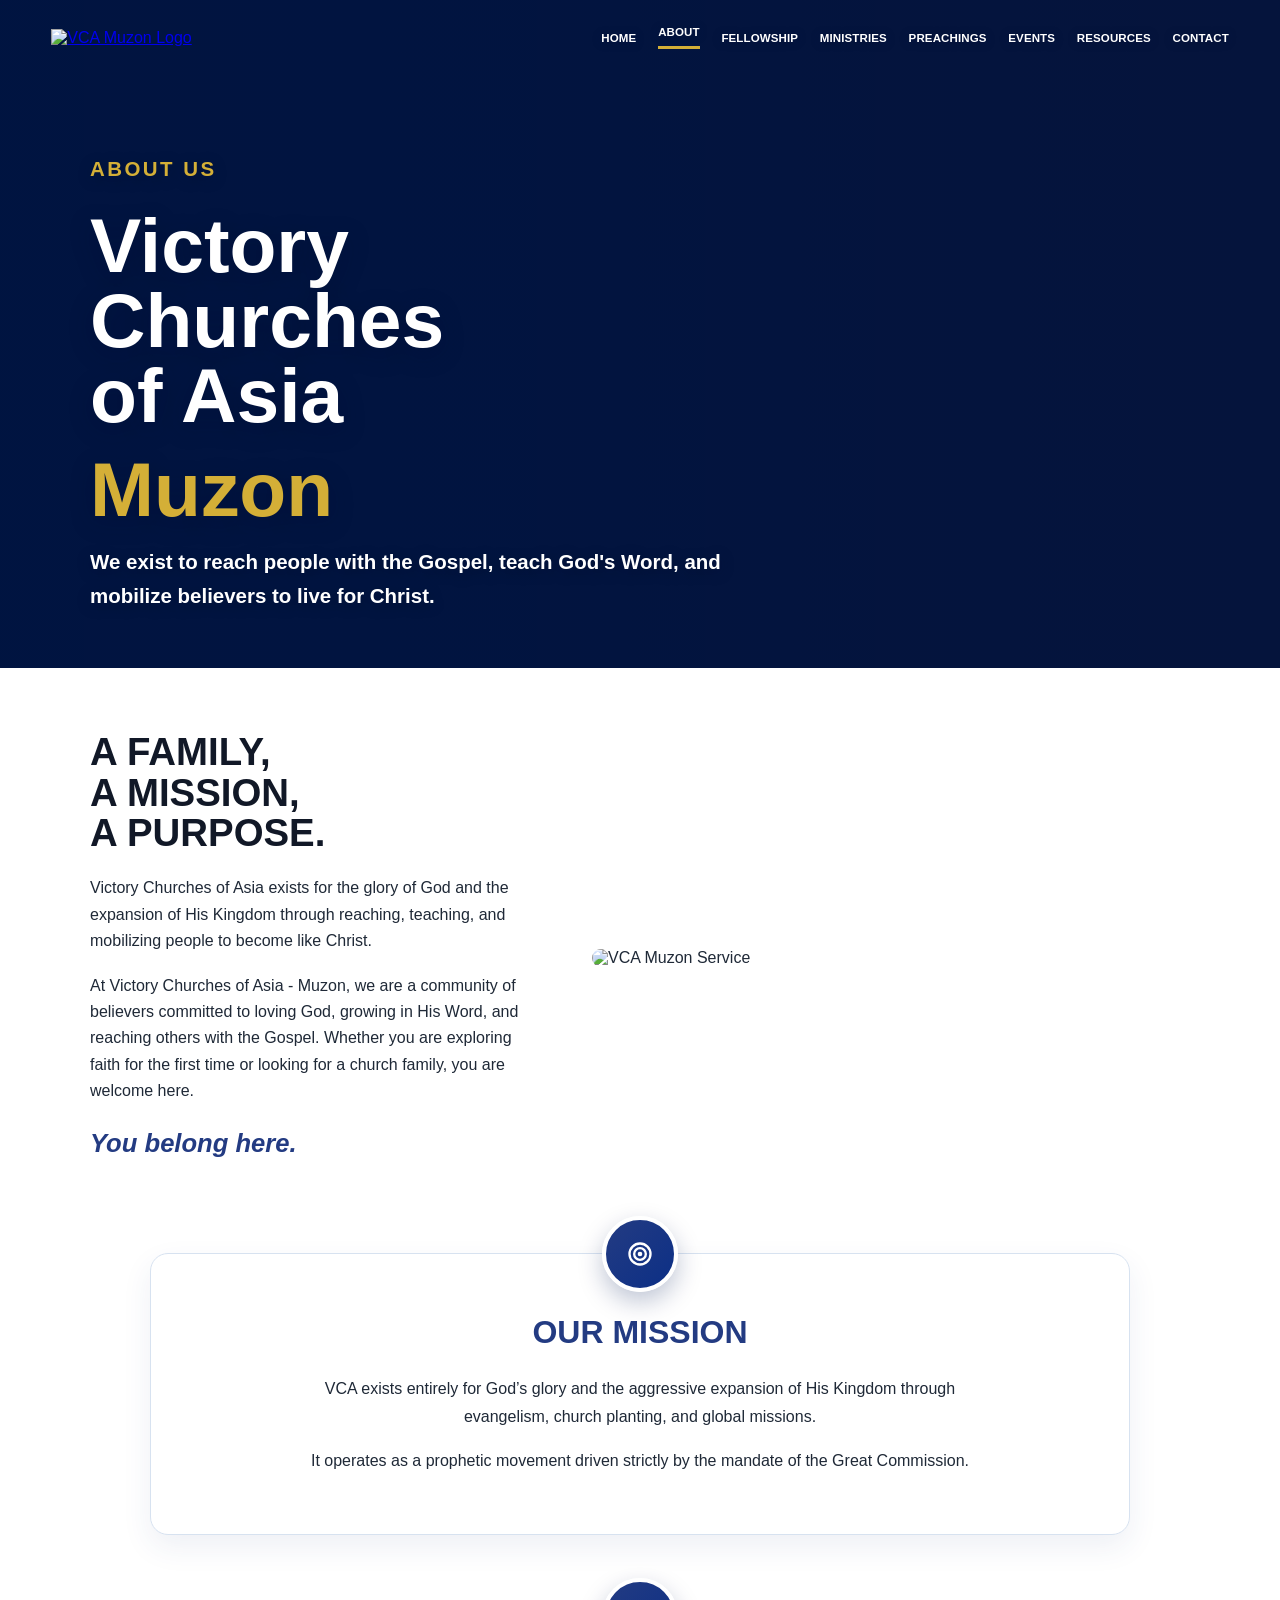
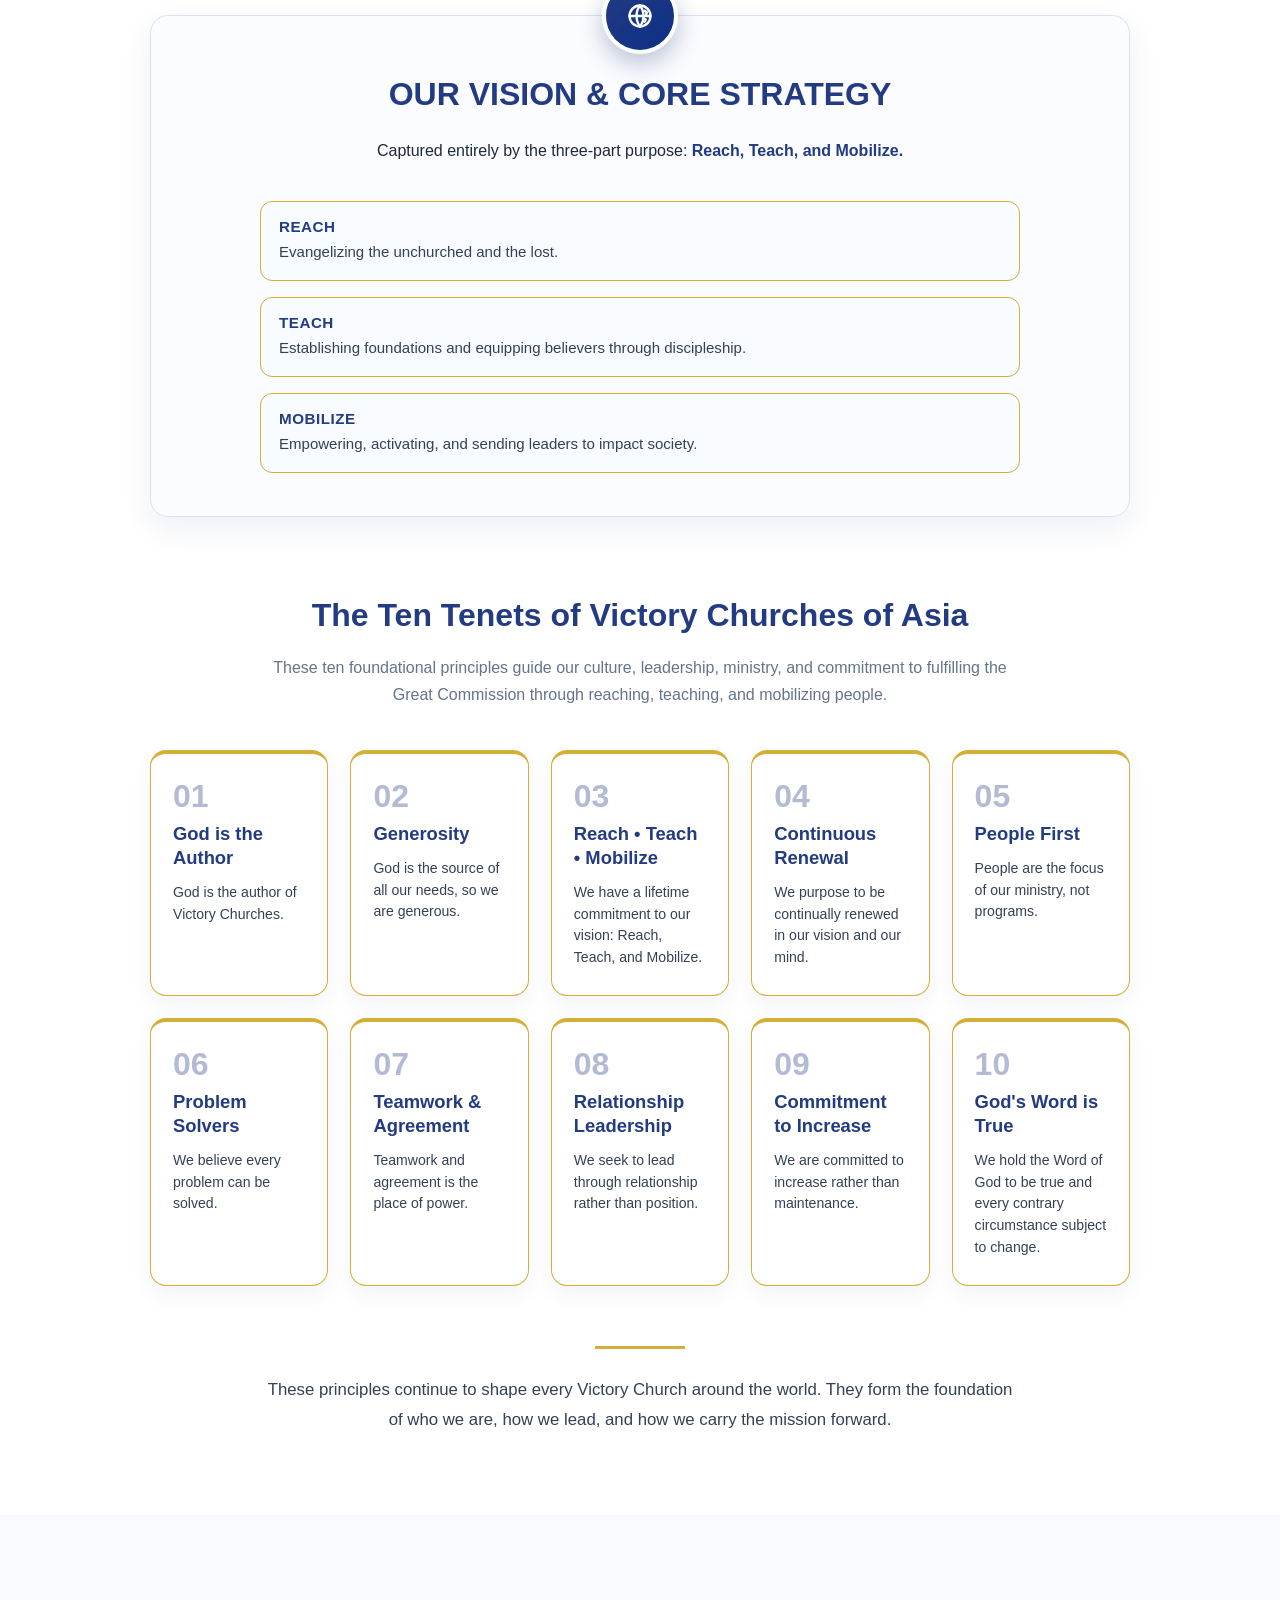
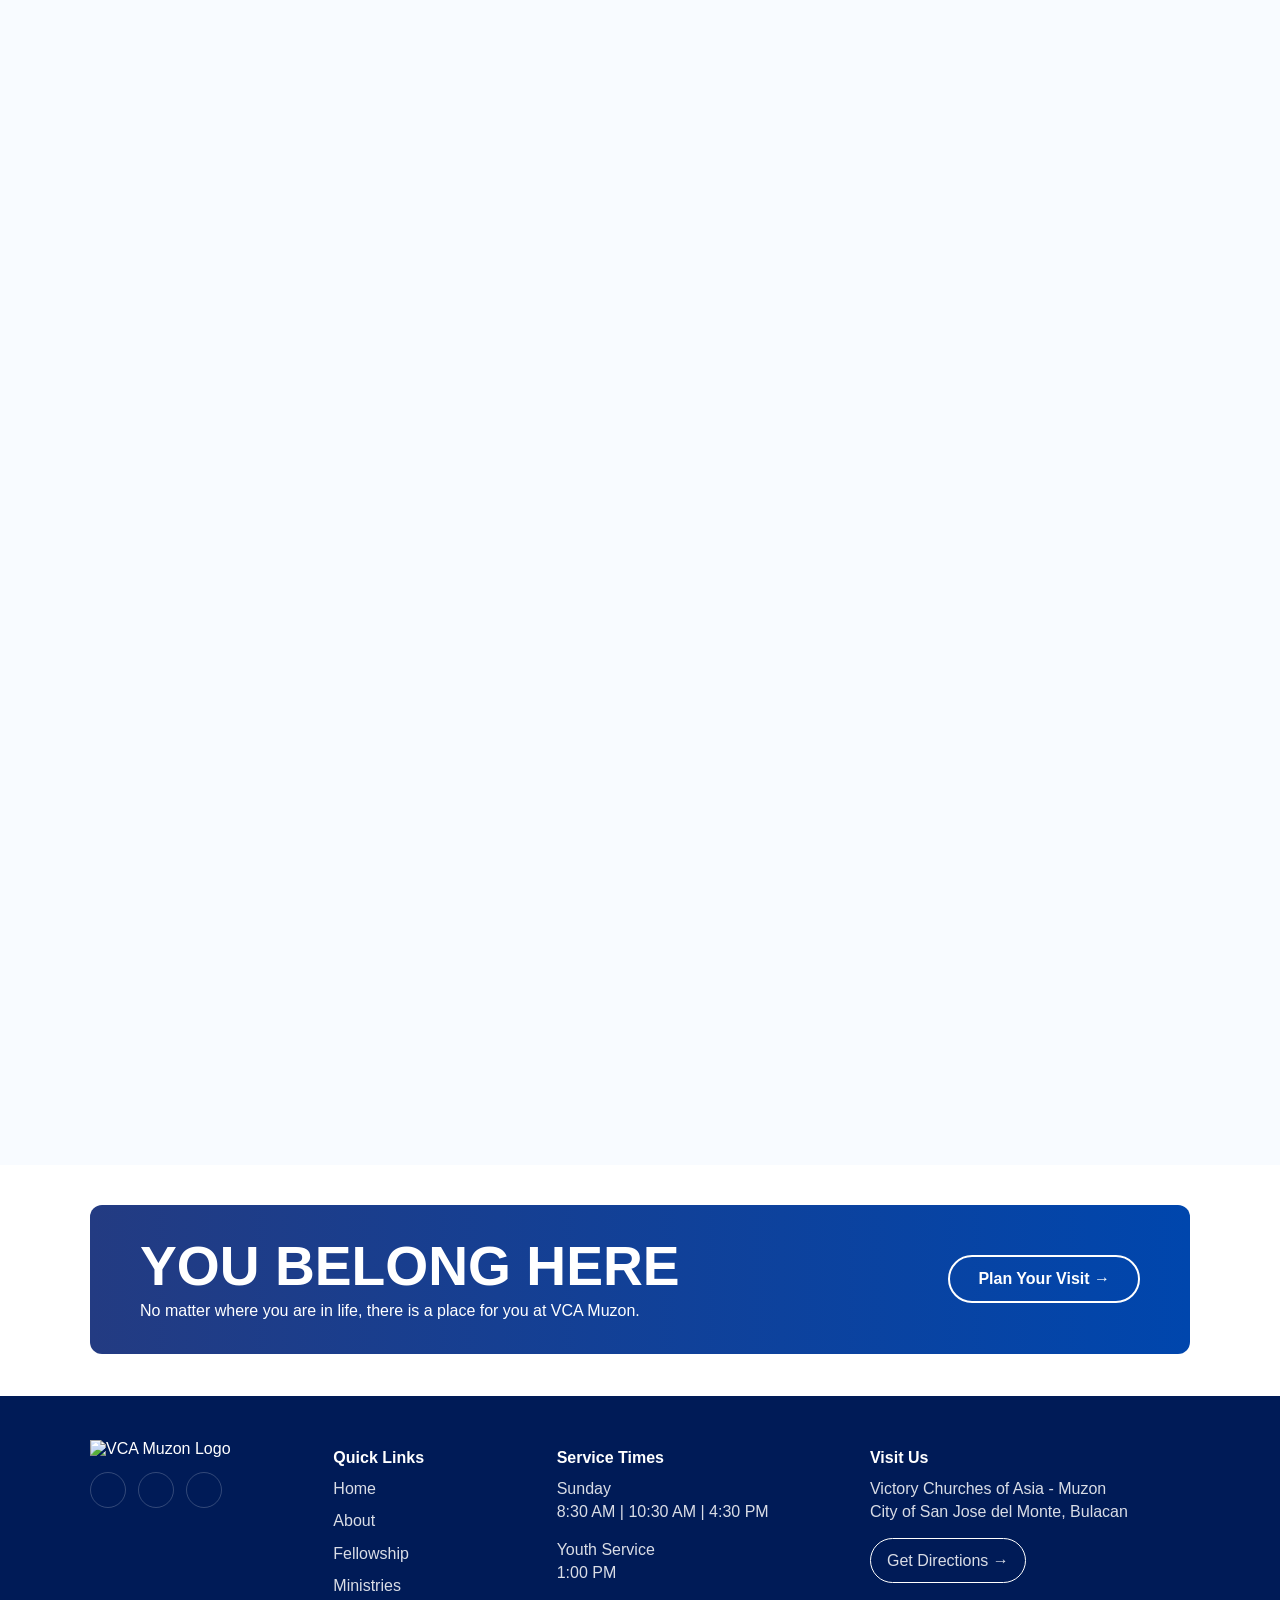
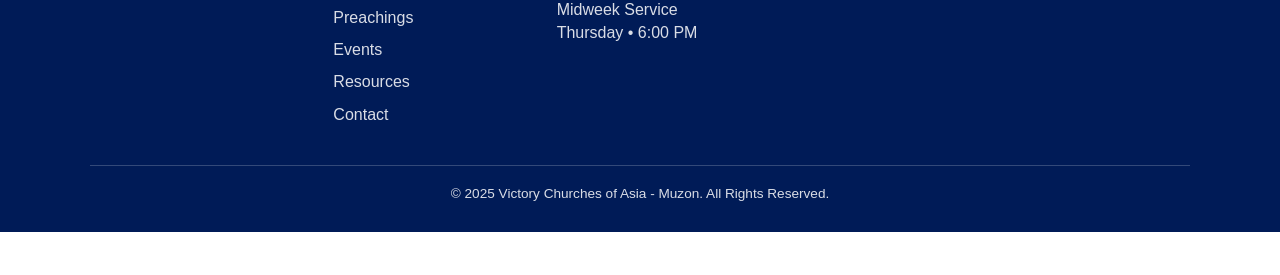
==== commit 60586cdd: "content: promote latest UAT updates to live preview" ====
--- a/about.html
+++ b/about.html
@@ -485,7 +485,7 @@
             <div>
                 <h4>Service Times</h4>
                 <p>Sunday<br>8:30 AM | 10:30 AM | 4:30 PM</p>
-                <p>Youth Service<br>1:30 PM</p>
+                <p>Youth Service<br>1:00 PM</p>
                 <p>Midweek Service<br>Thursday • 6:00 PM</p>
             </div>
 
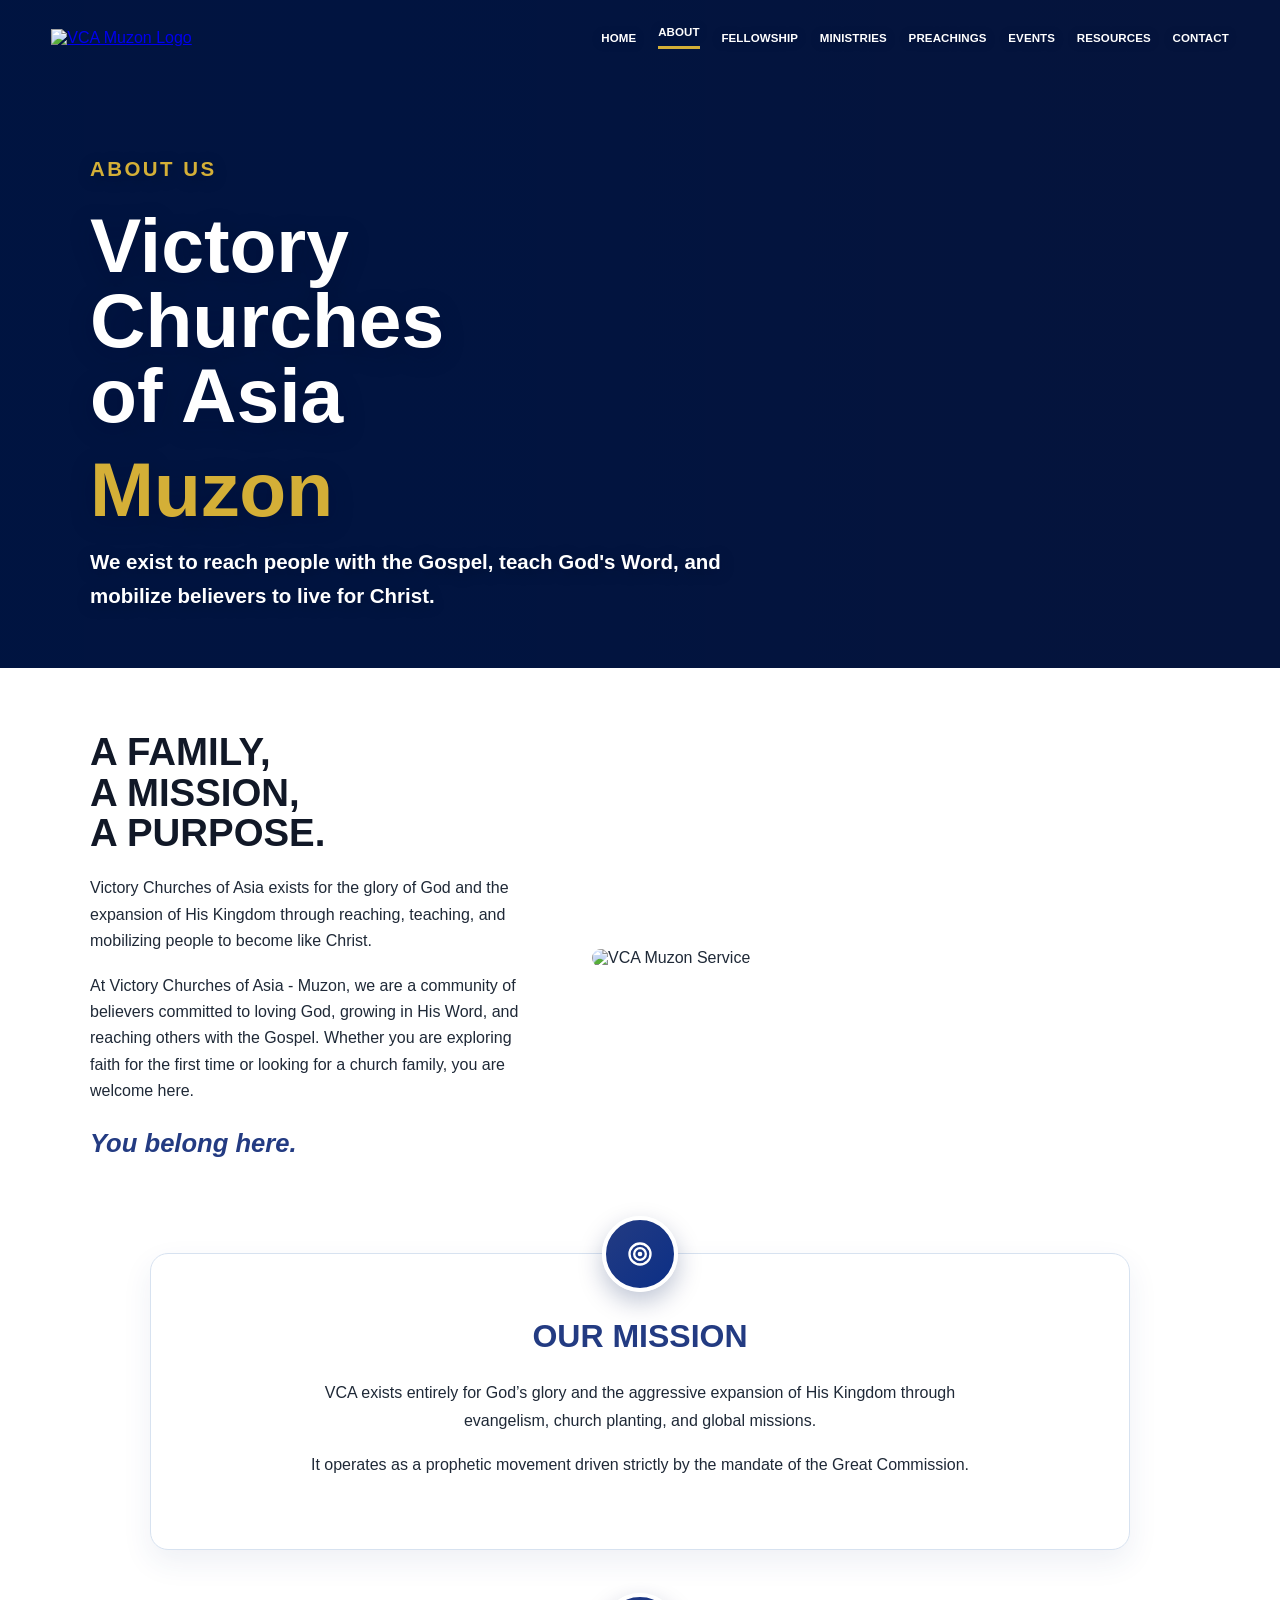
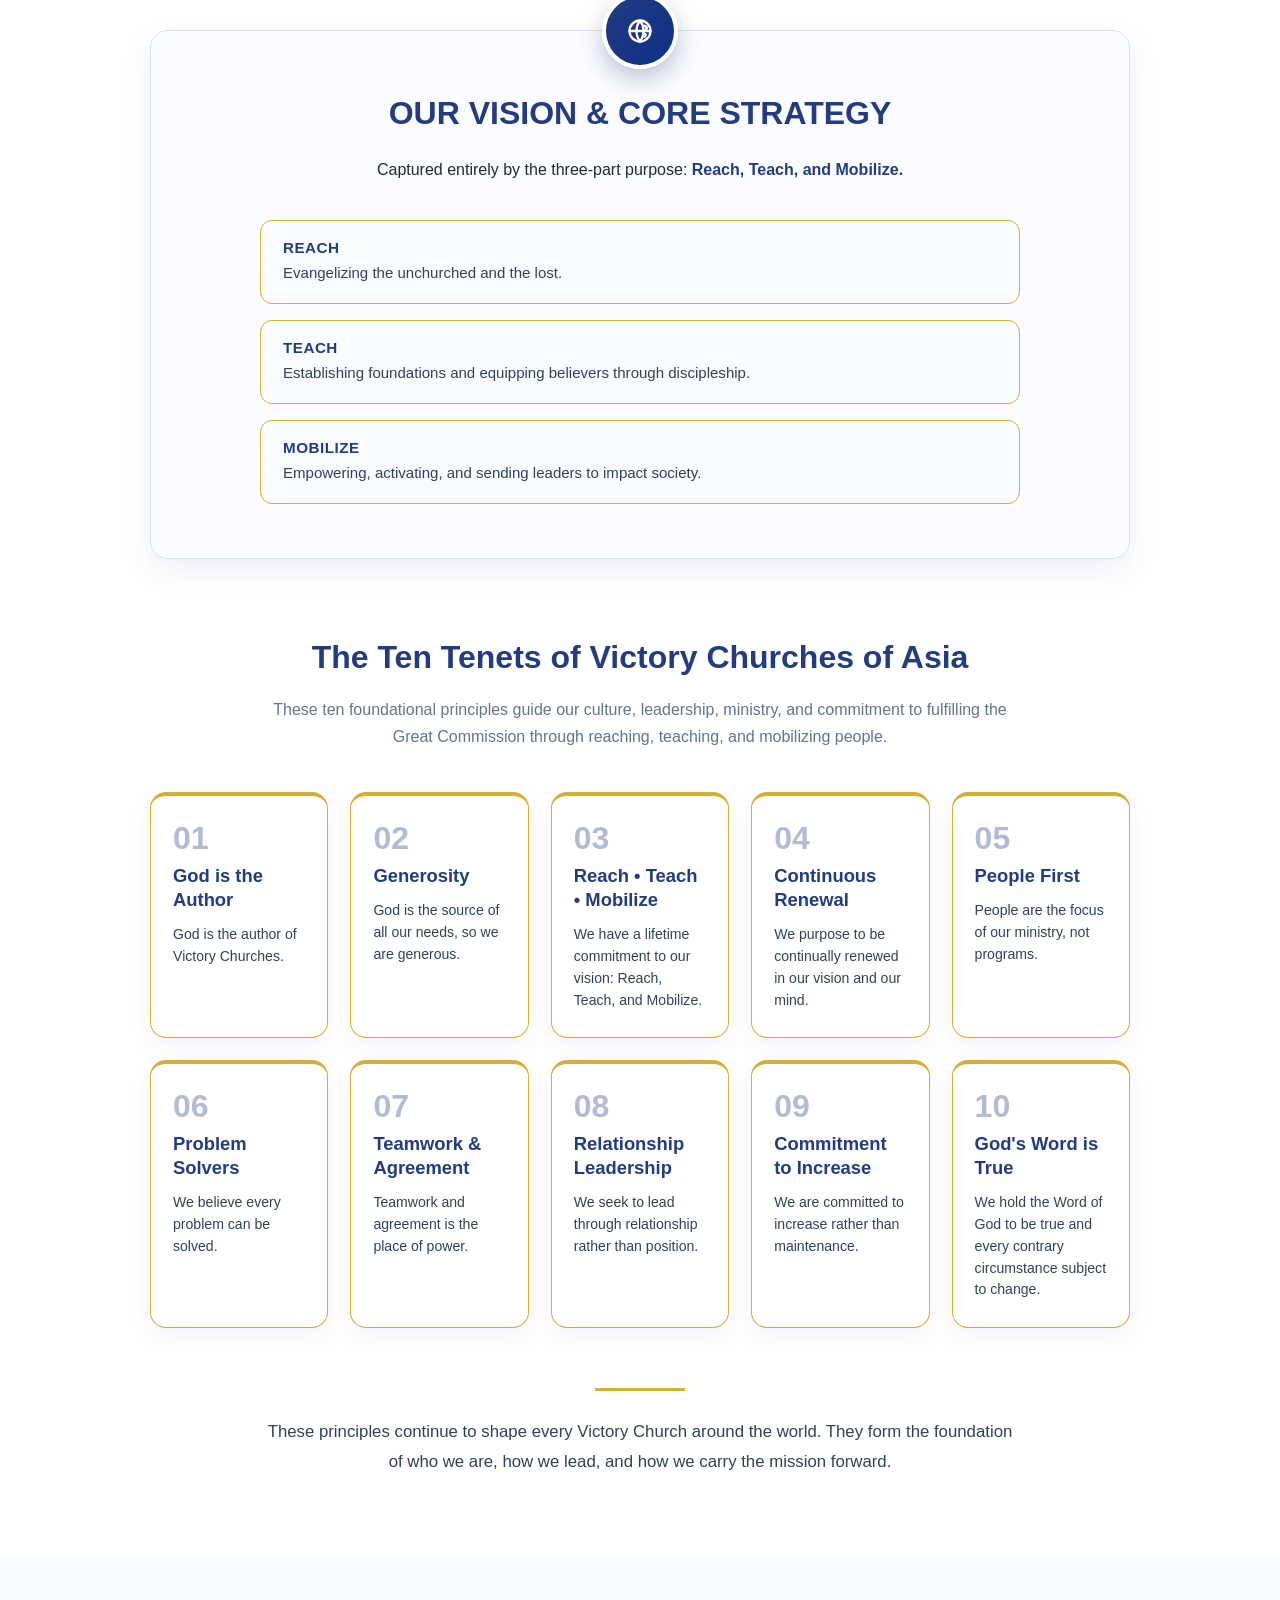
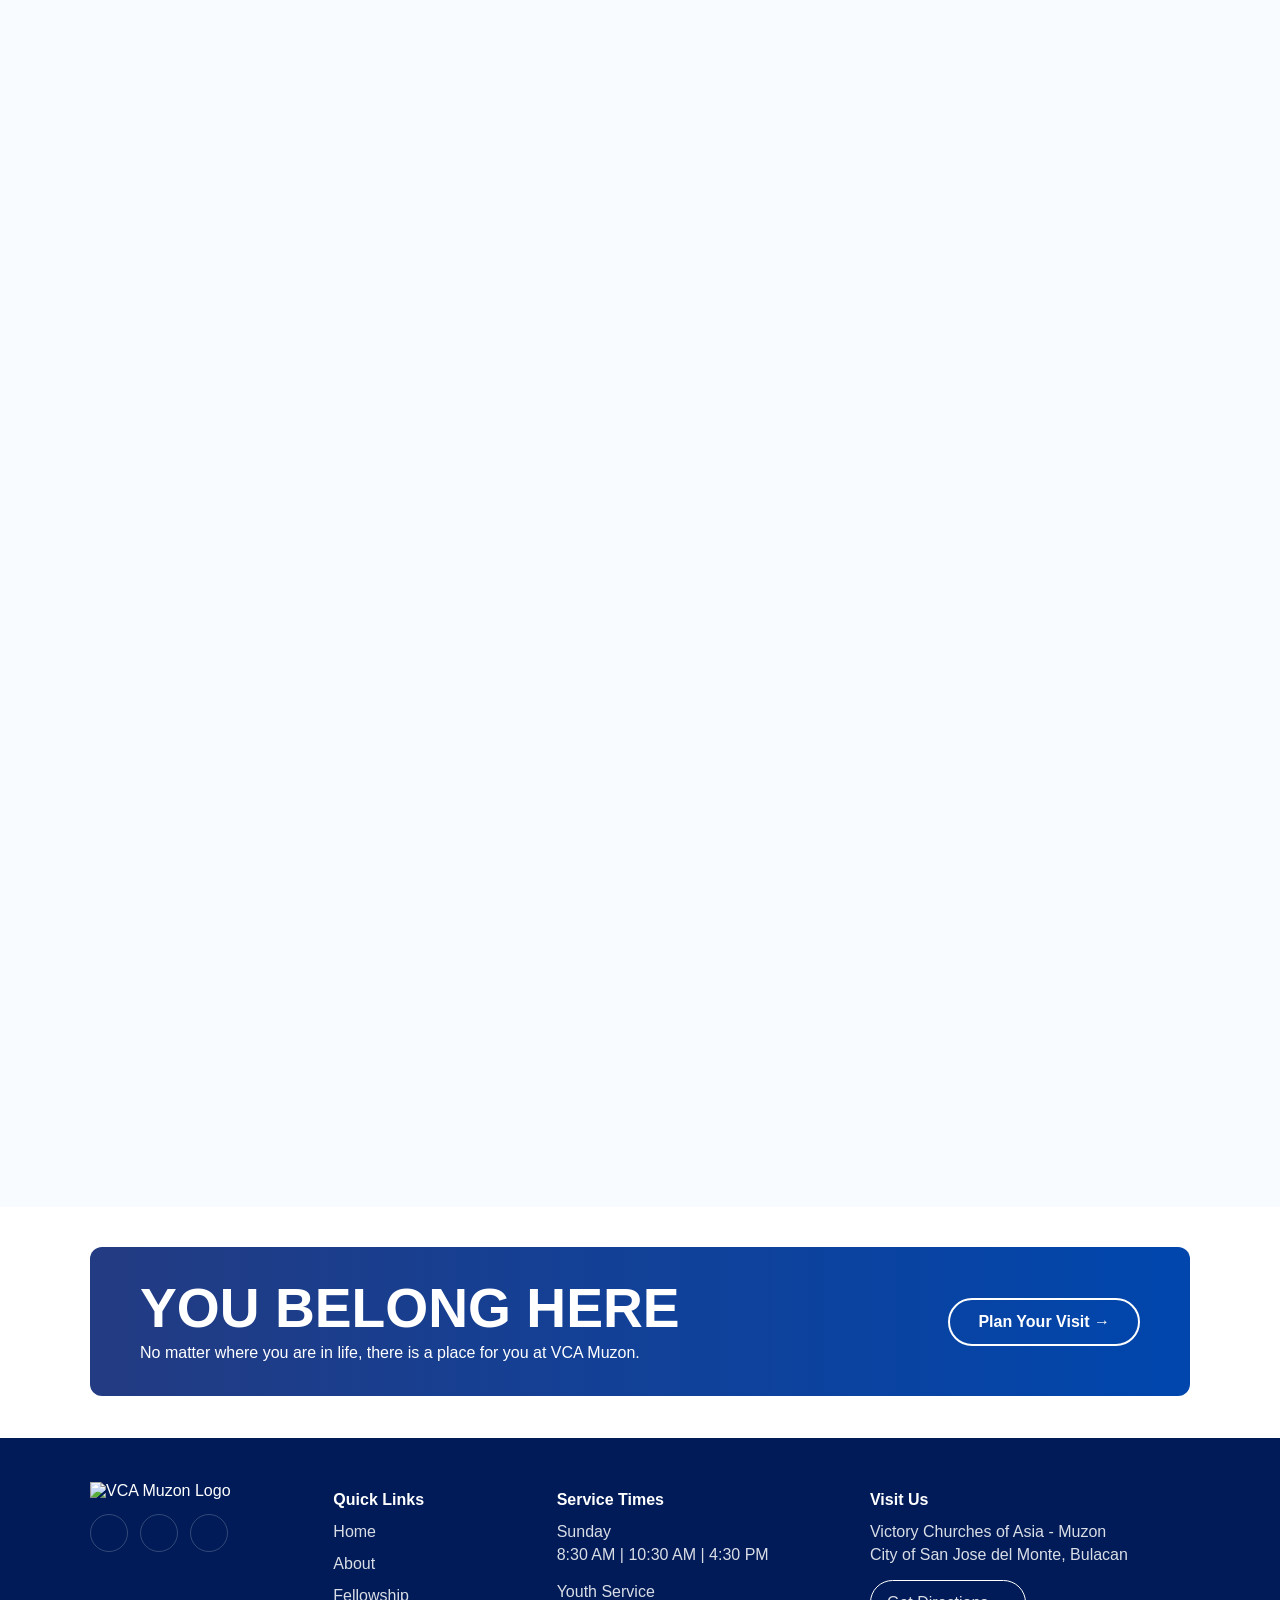
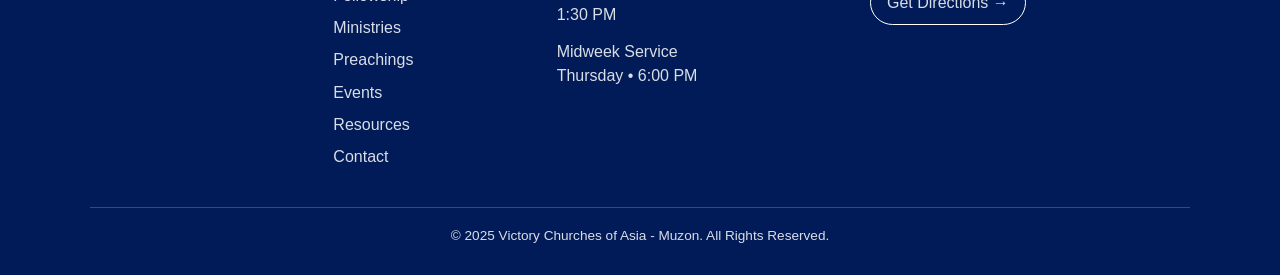
==== commit a05b280c: "content: promote latest UAT updates and favicon to live preview" ====
--- a/about.html
+++ b/about.html
@@ -20,6 +20,7 @@
   >
   <meta name="viewport" content="width=device-width, initial-scale=1.0" />
   <meta name="description" content="Learn about Victory Churches of Asia Muzon, our mission, vision, beliefs, history, and commitment to reaching, teaching, and mobilizing people for God's glory." />
+  <link rel="icon" type="image/png" href="assets/index/VCA_LOGO_flame.png">
   <title>About | VCA Muzon</title>
   <link rel="canonical" href="https://vcamuzon.org/about.html">
   <meta property="og:type" content="website" />
@@ -485,7 +486,7 @@
             <div>
                 <h4>Service Times</h4>
                 <p>Sunday<br>8:30 AM | 10:30 AM | 4:30 PM</p>
-                <p>Youth Service<br>1:00 PM</p>
+                <p>Youth Service<br>1:30 PM</p>
                 <p>Midweek Service<br>Thursday • 6:00 PM</p>
             </div>
 
--- a/css/vca_style.css
+++ b/css/vca_style.css
@@ -1209,7 +1209,7 @@
   max-height: 100%;
   margin: 0;
   padding: clamp(44px, 6vw, 70px);
-  overflow-y: auto;
+  overflow-y: none;
   scrollbar-width: thin;
   scrollbar-color: rgba(255, 255, 255, 0.45) transparent;
   color: white;
@@ -4847,6 +4847,8 @@
 
 
 
+
+
 @media (max-width: 768px) {
   .mvv-section {
     width: min(100% - 36px, 980px);
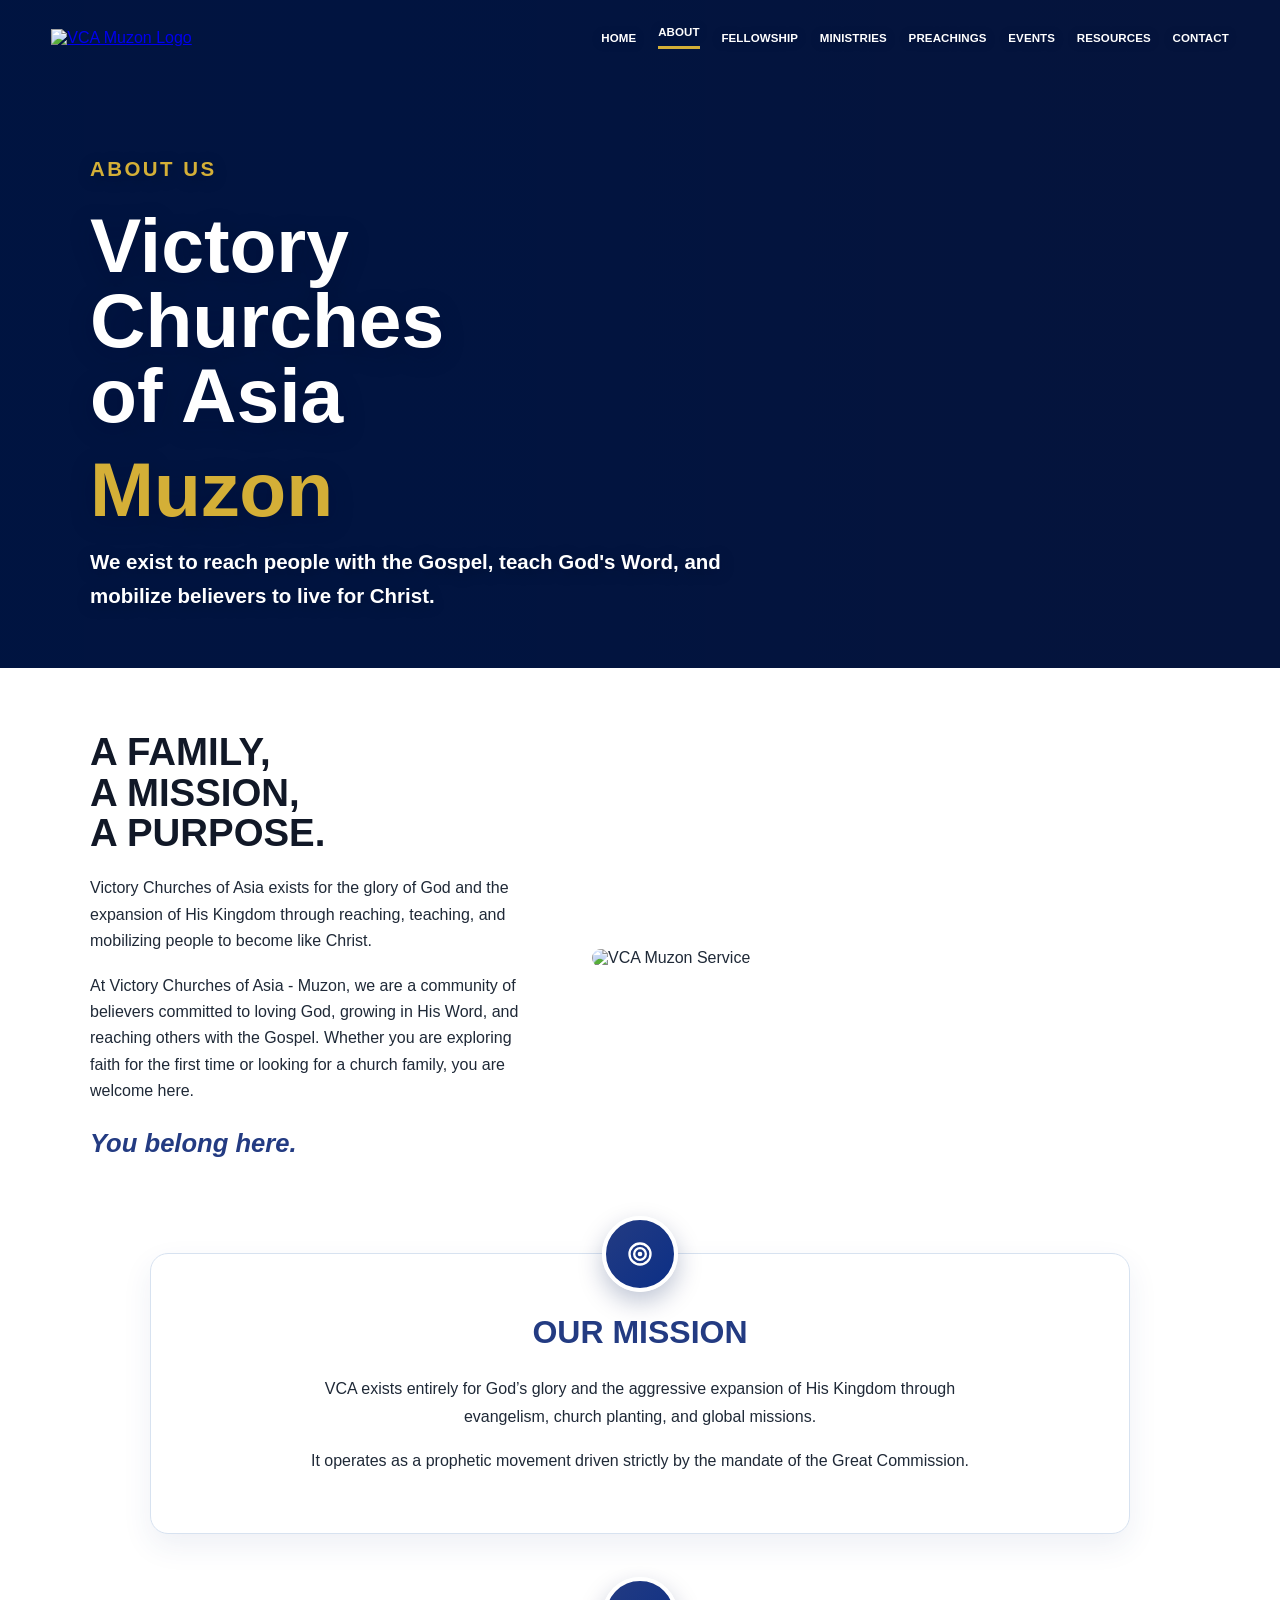
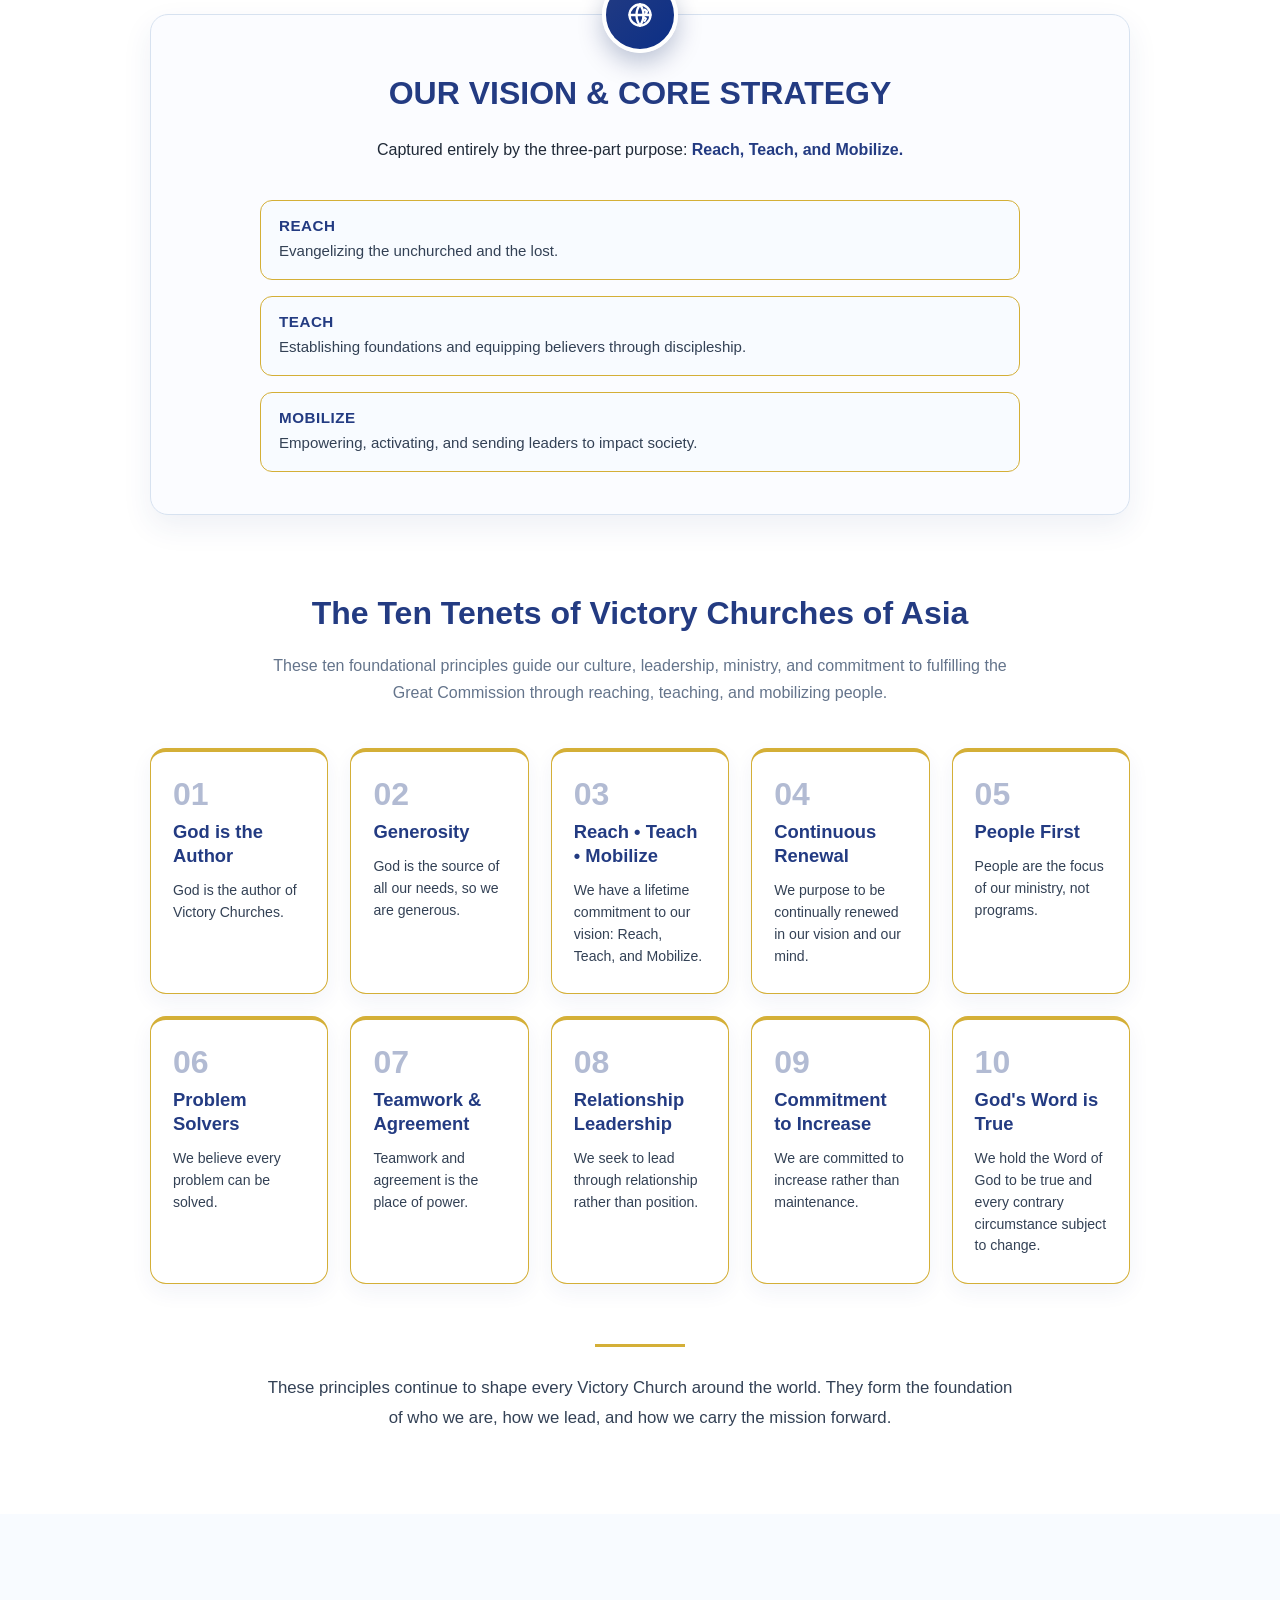
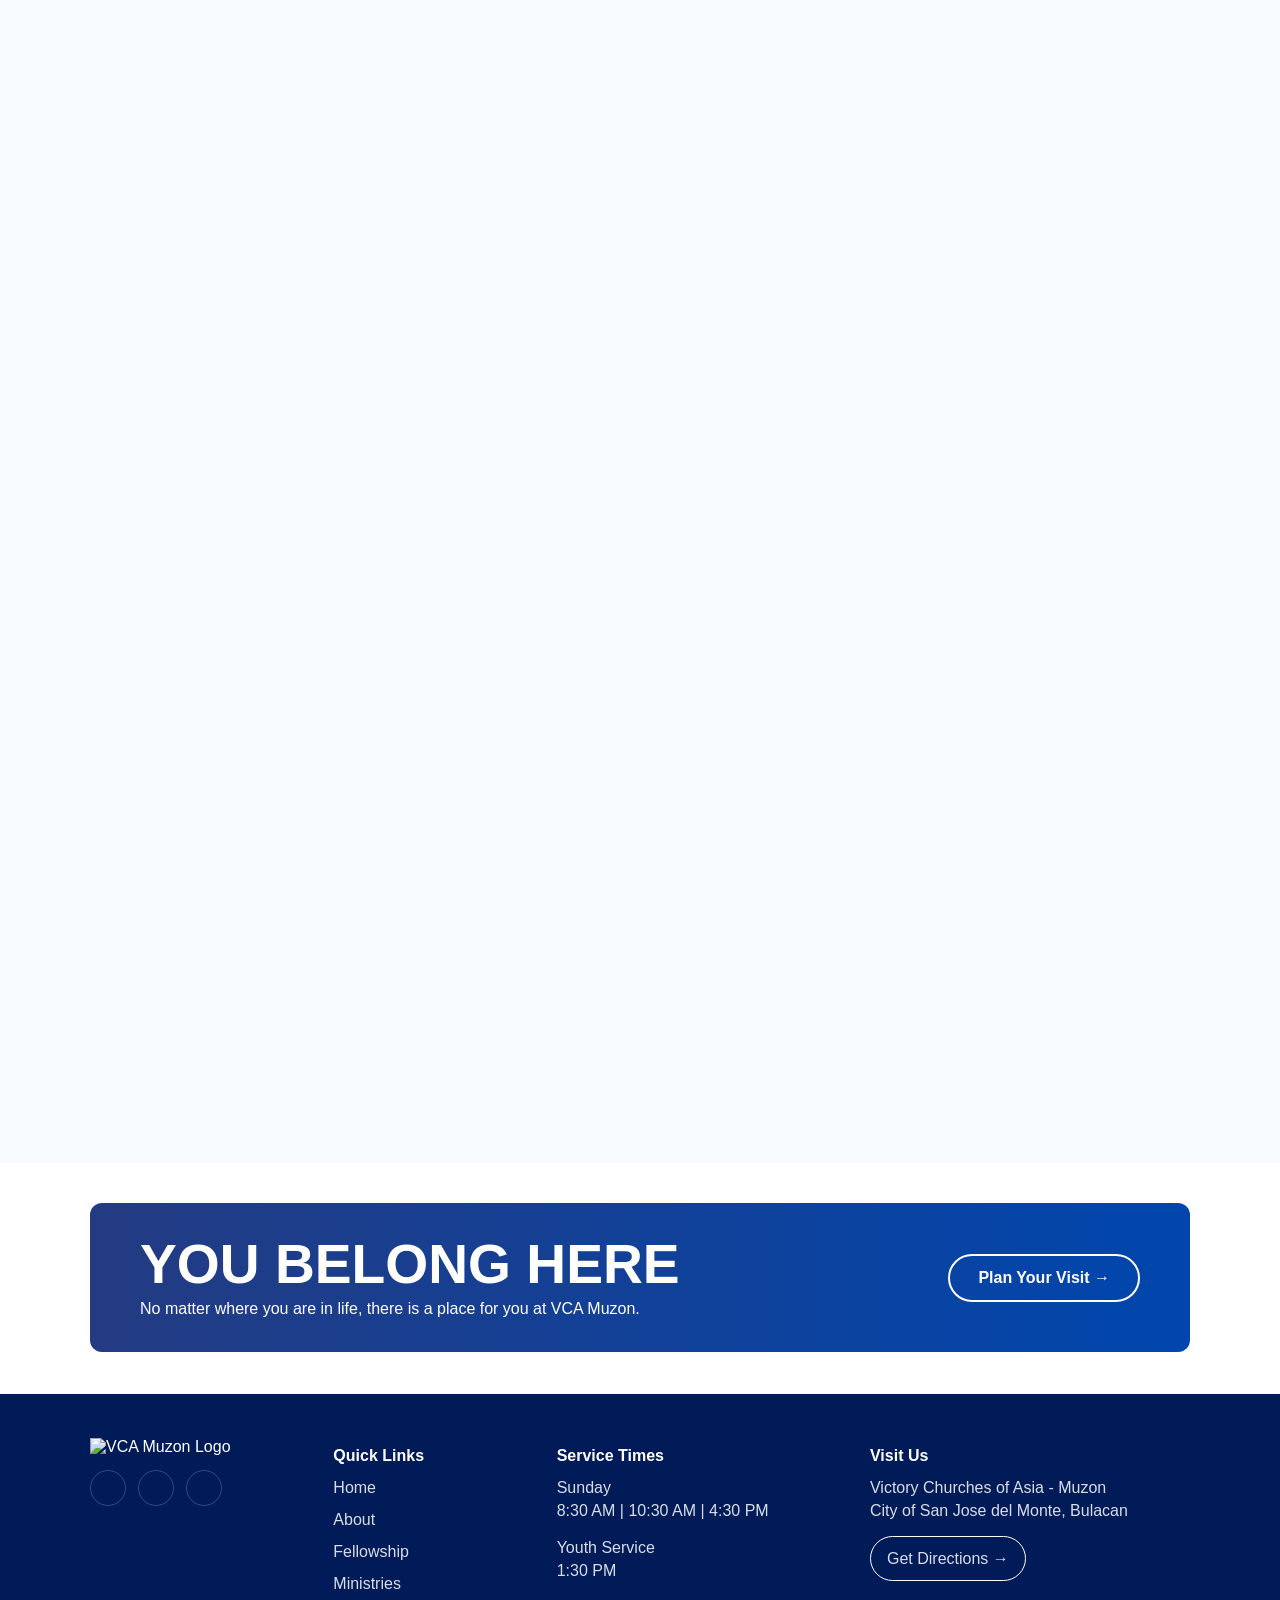
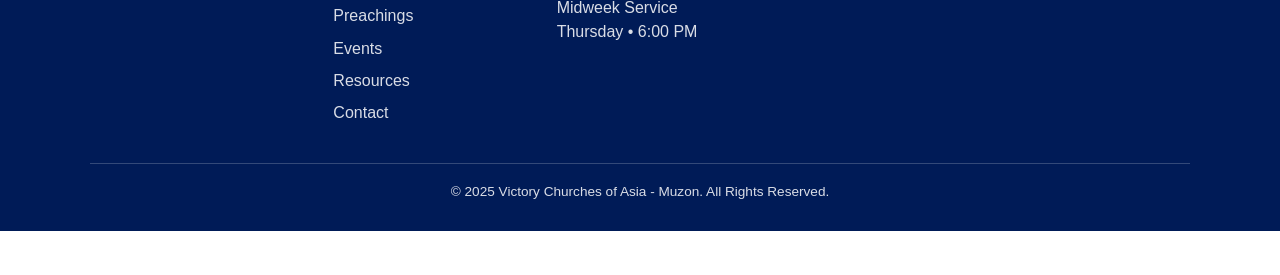
==== commit 618acac0: "feat(geo): promote phase 1 entity and metadata foundation" ====
--- a/about.html
+++ b/about.html
@@ -21,7 +21,7 @@
   <meta name="viewport" content="width=device-width, initial-scale=1.0" />
   <meta name="description" content="Learn about Victory Churches of Asia Muzon, our mission, vision, beliefs, history, and commitment to reaching, teaching, and mobilizing people for God's glory." />
   <link rel="icon" type="image/png" href="assets/index/VCA_LOGO_flame.png">
-  <title>About | VCA Muzon</title>
+  <title>About VCA Muzon | Victory Churches of Asia Muzon</title>
   <link rel="canonical" href="https://vcamuzon.org/about.html">
   <meta property="og:type" content="website" />
   <meta property="og:site_name" content="VCA Muzon" />
@@ -386,7 +386,7 @@
                     </p>
 
                     <p>
-                        Our Senior Pastor, Pastor Boaz, spent his formative years of ministry
+                        Our Pastor, Boaz Crescini, spent his formative years of ministry
                         learning the heart and DNA of our movement at VCA Fairview. Before stepping
                         into senior leadership, his path was defined by hands-on service alongside
                         the church family.
